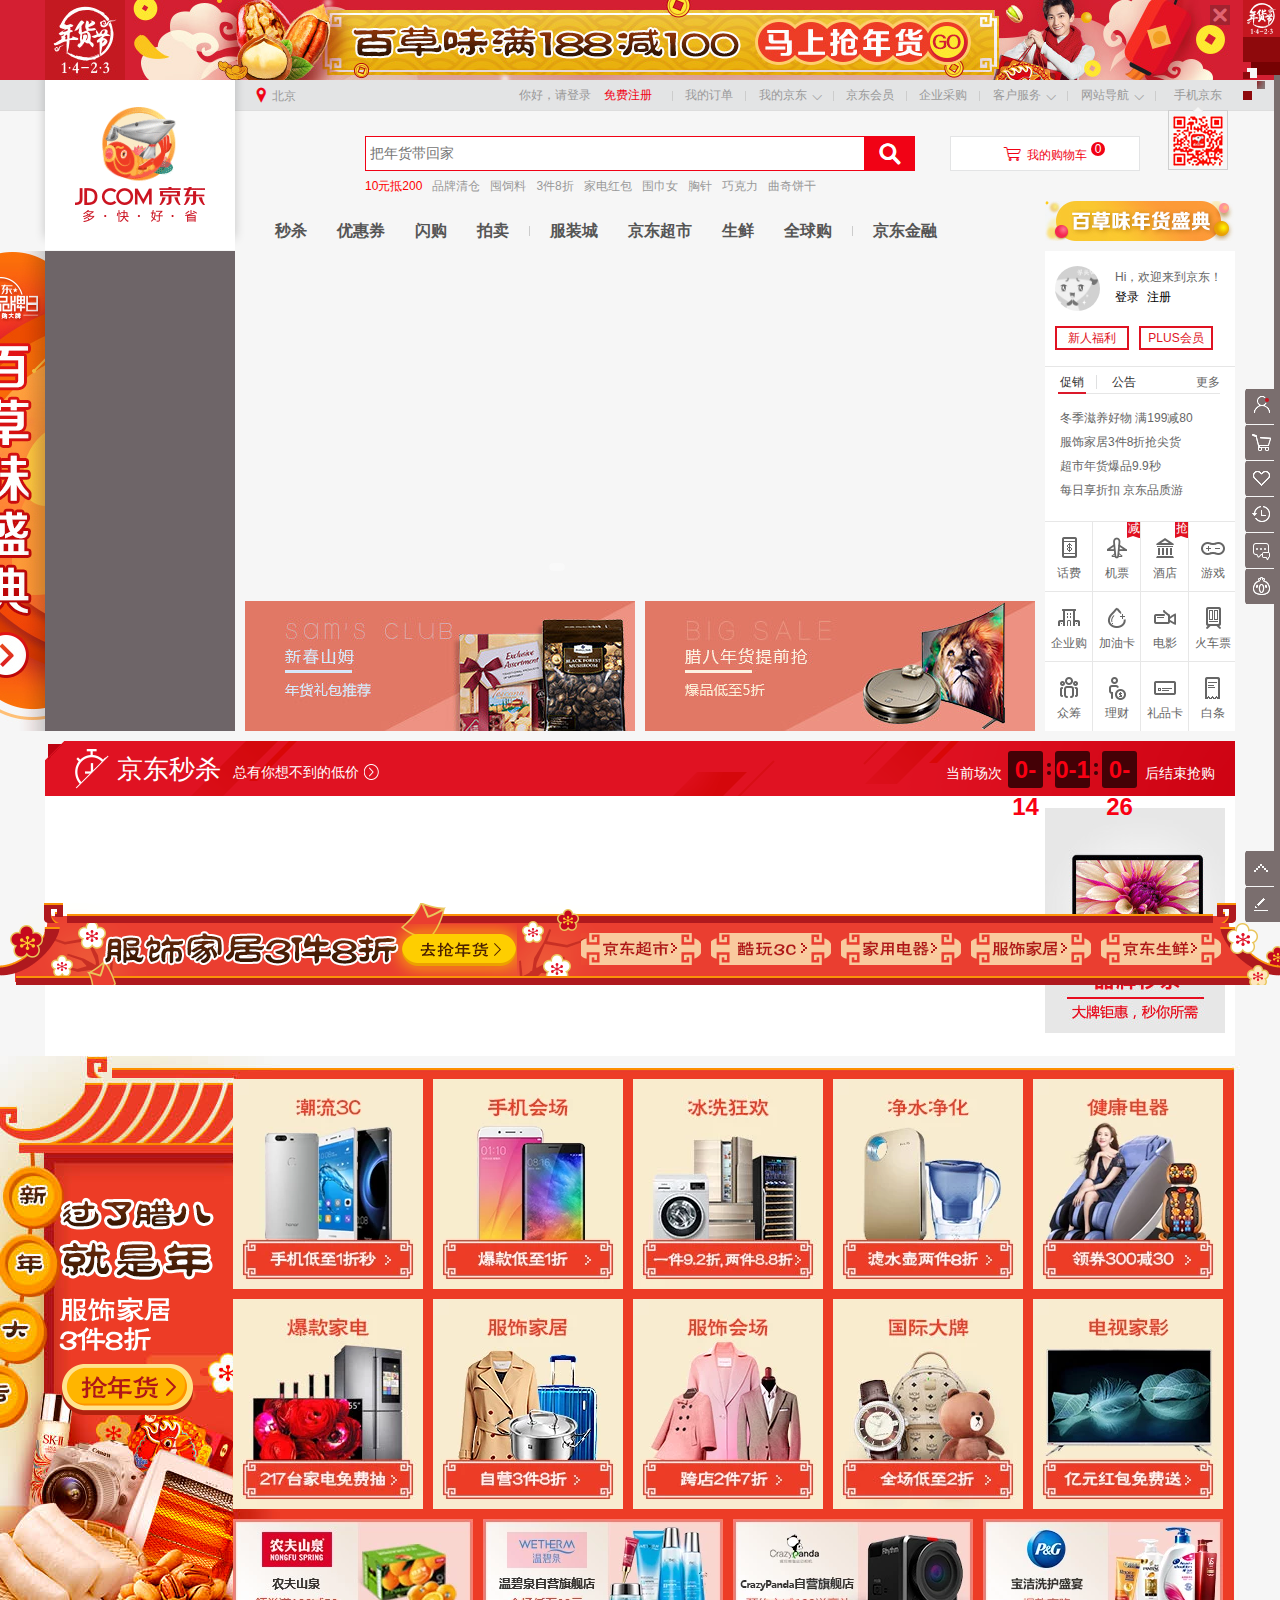
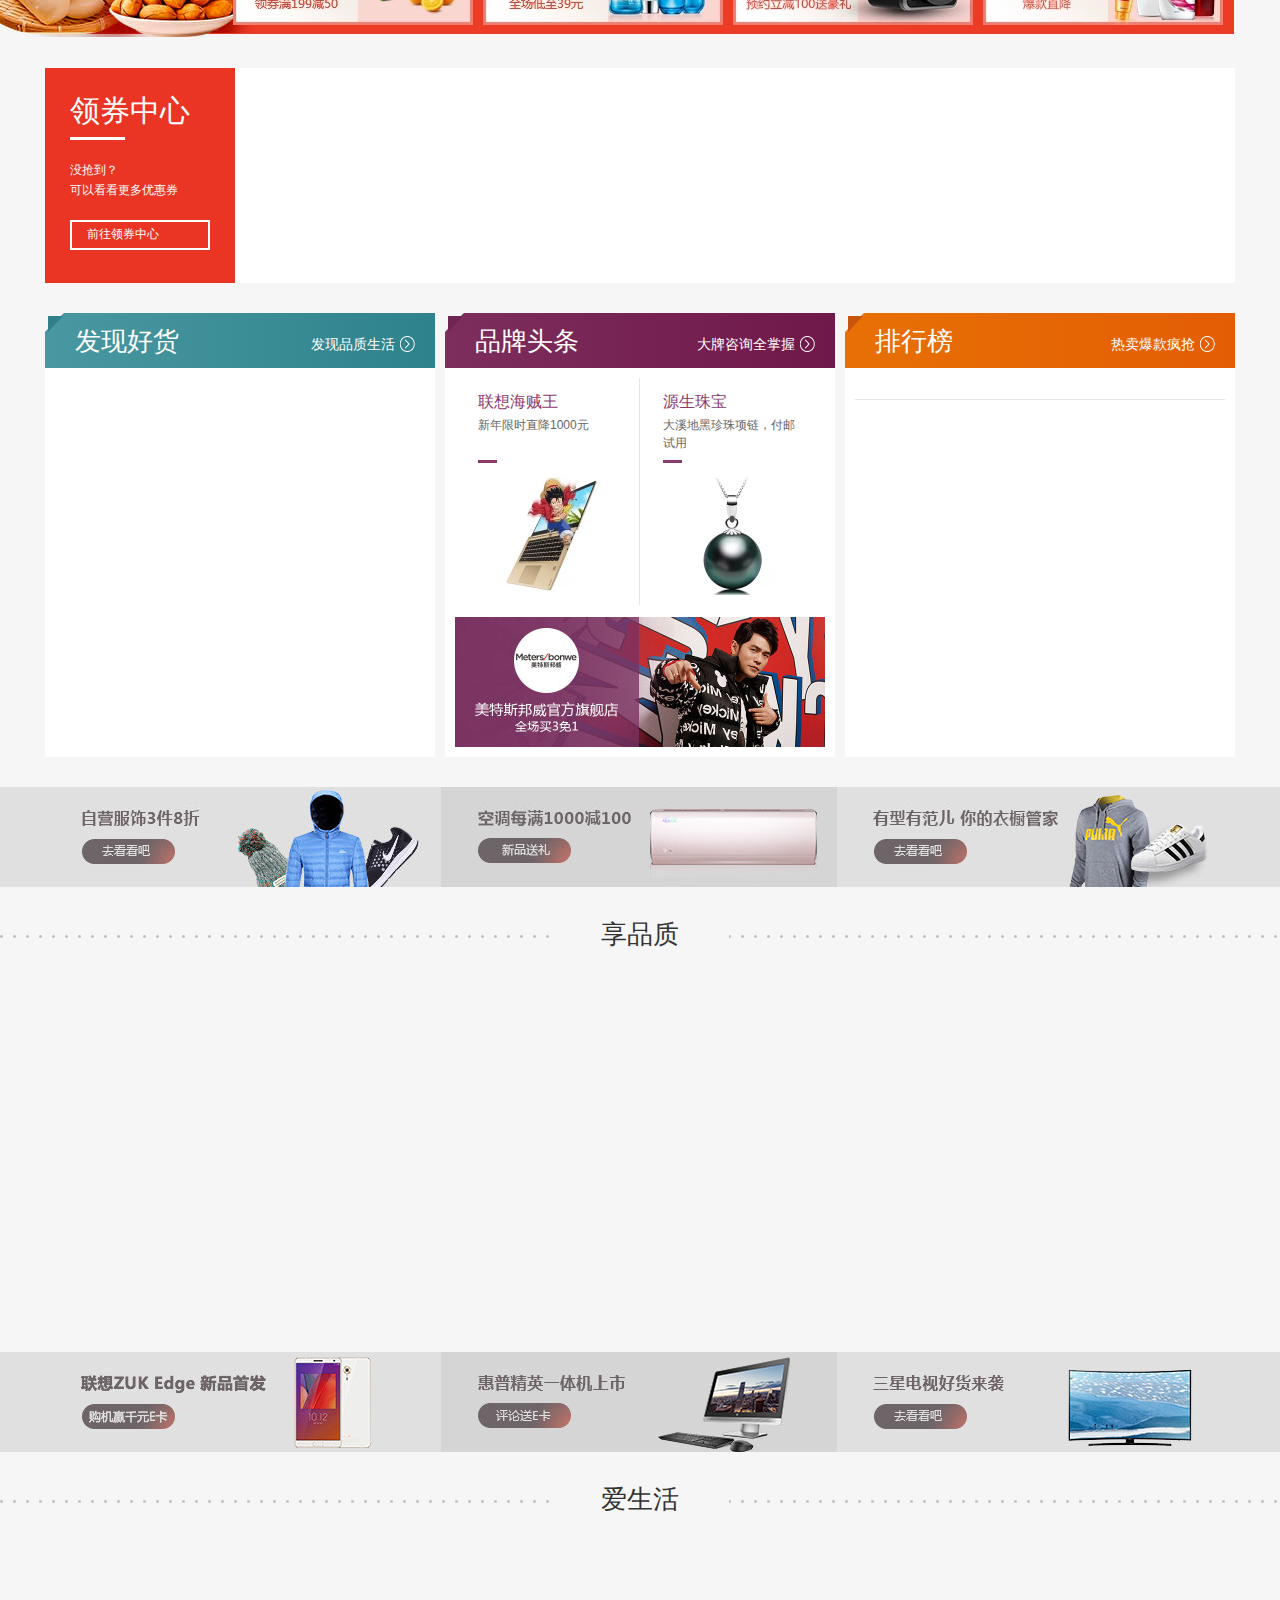
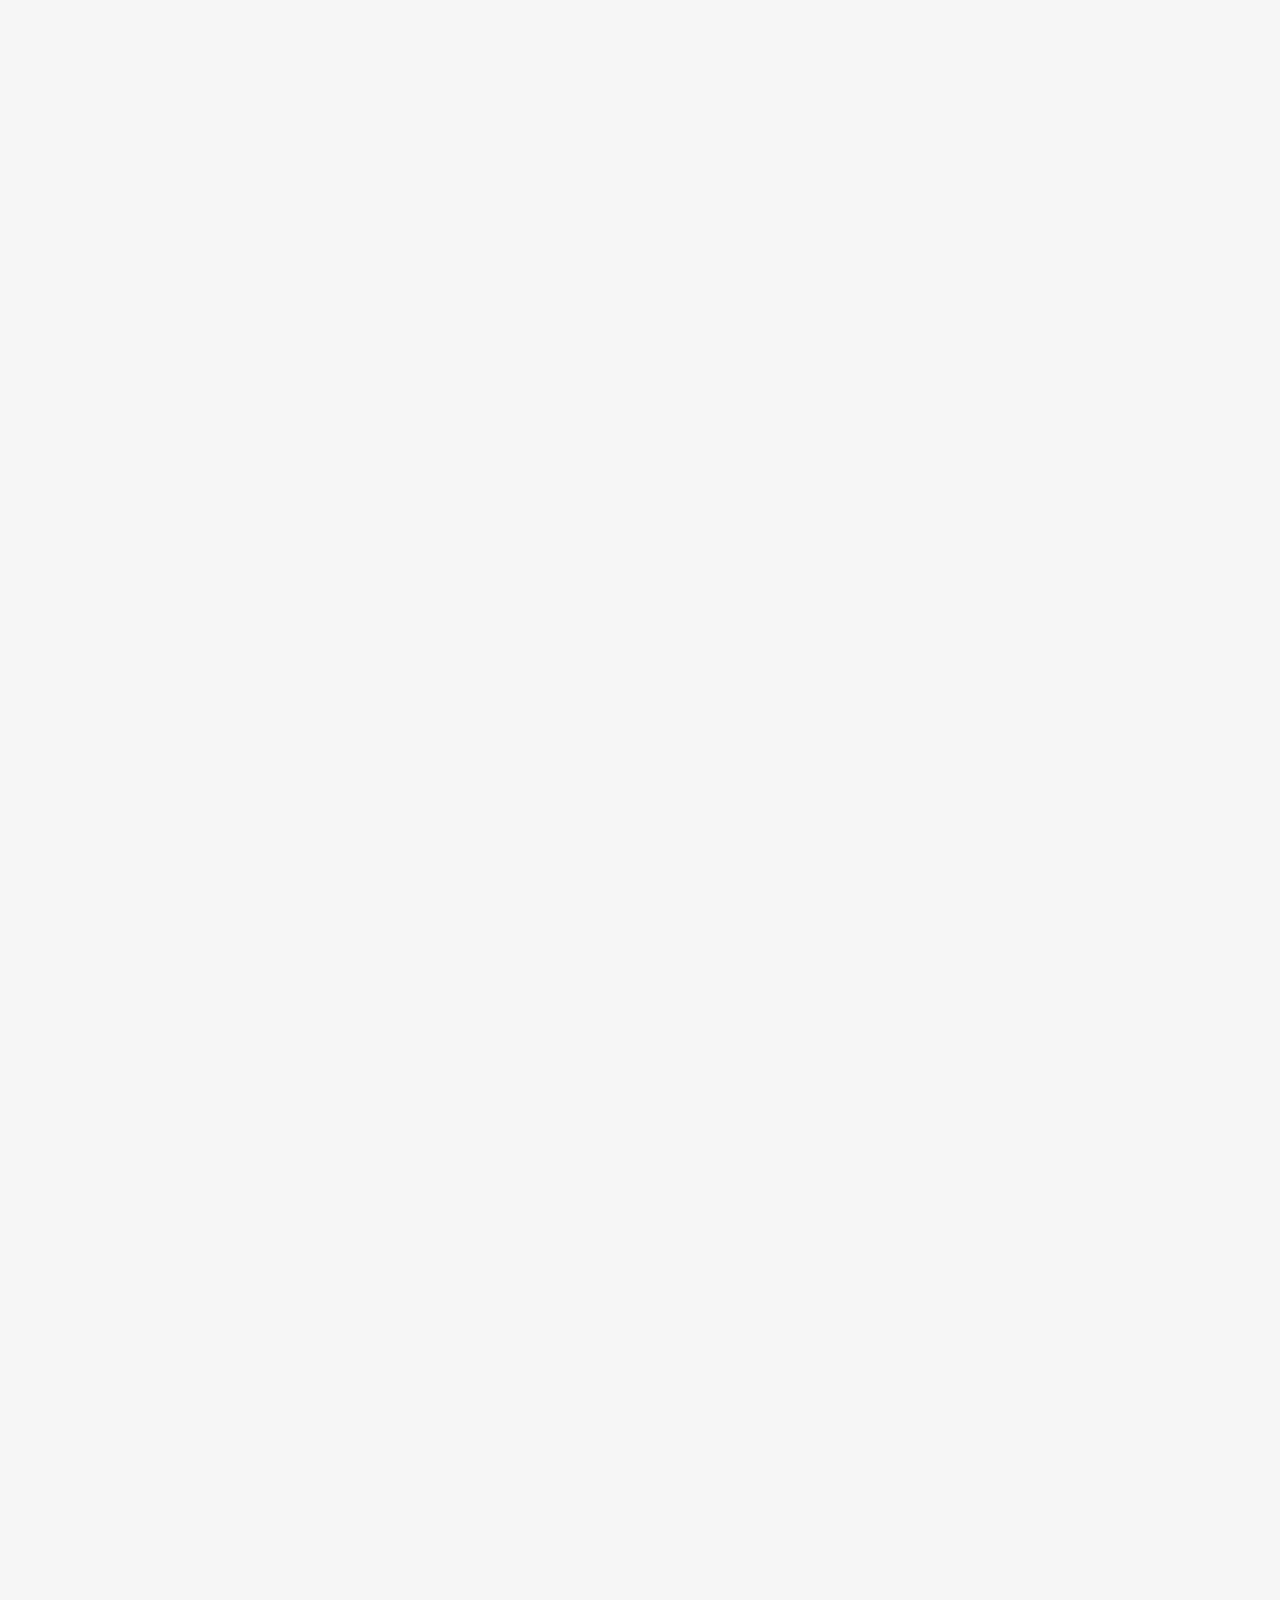
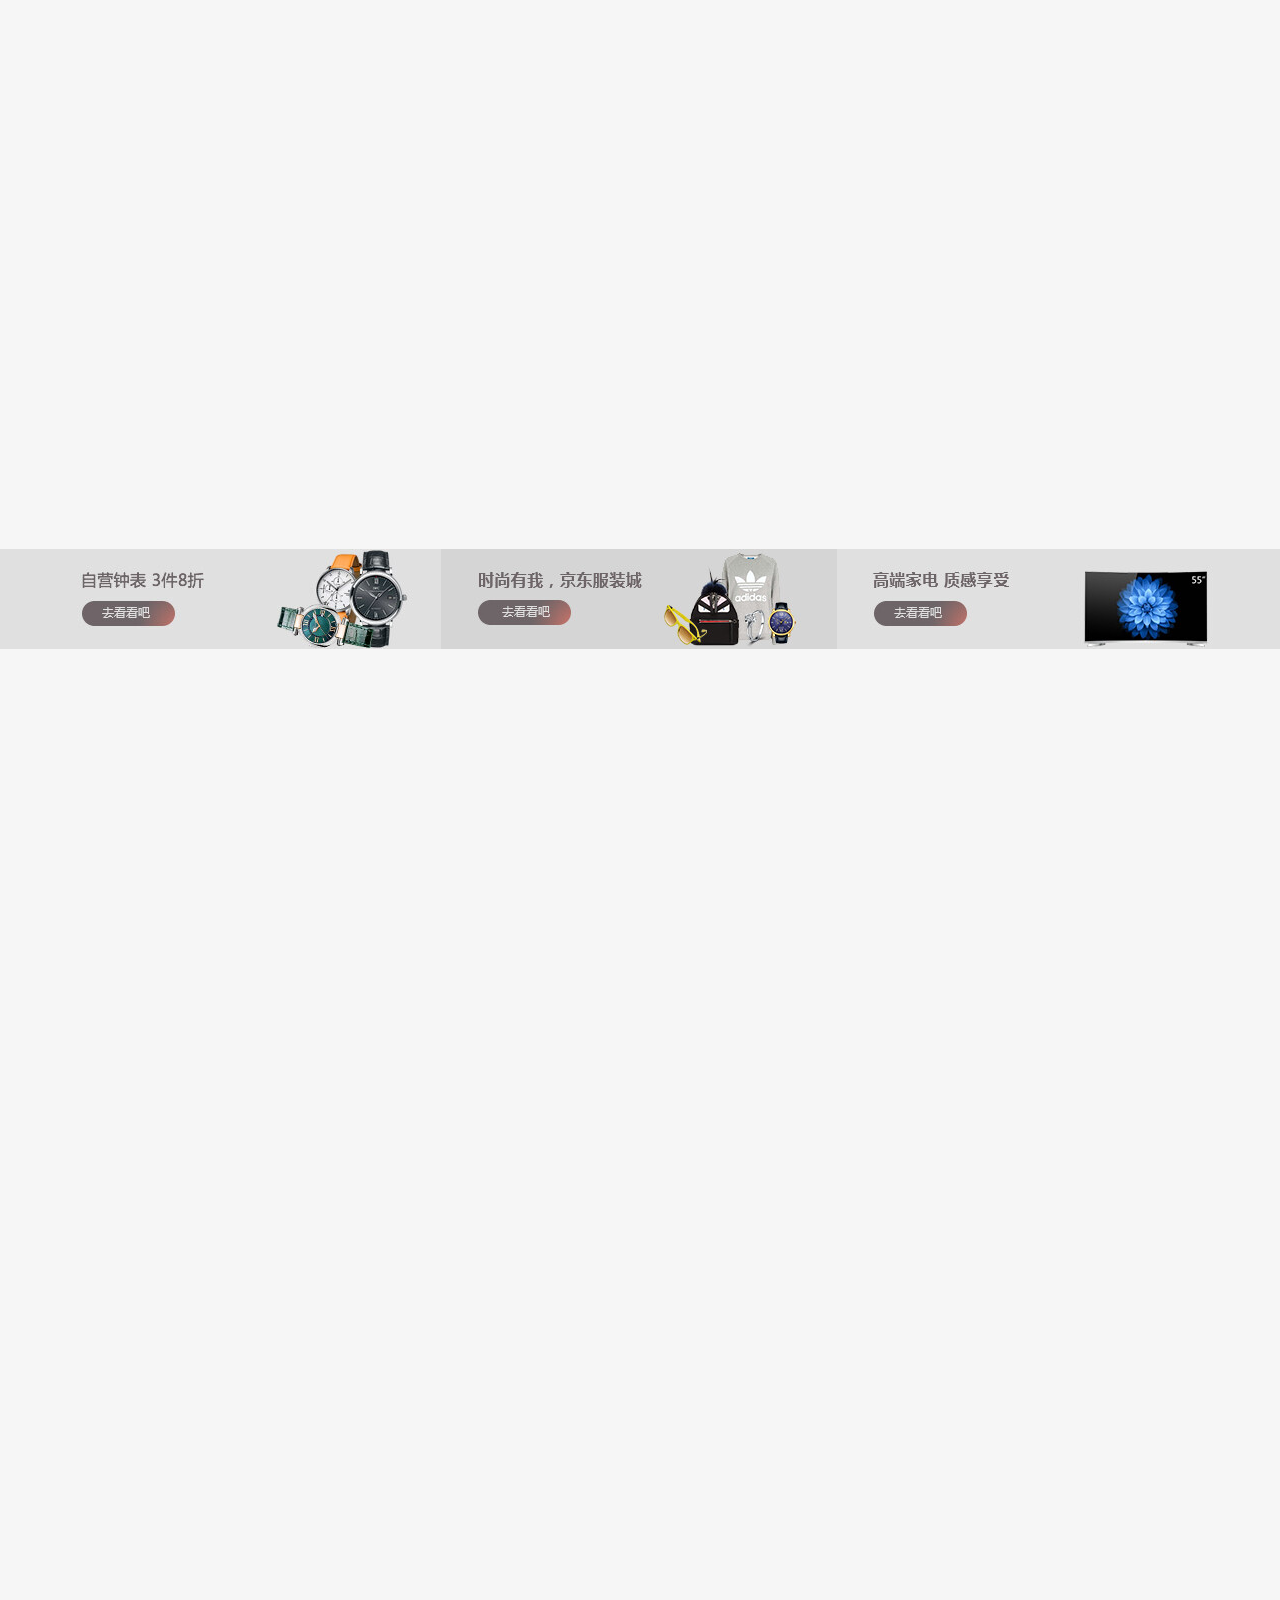
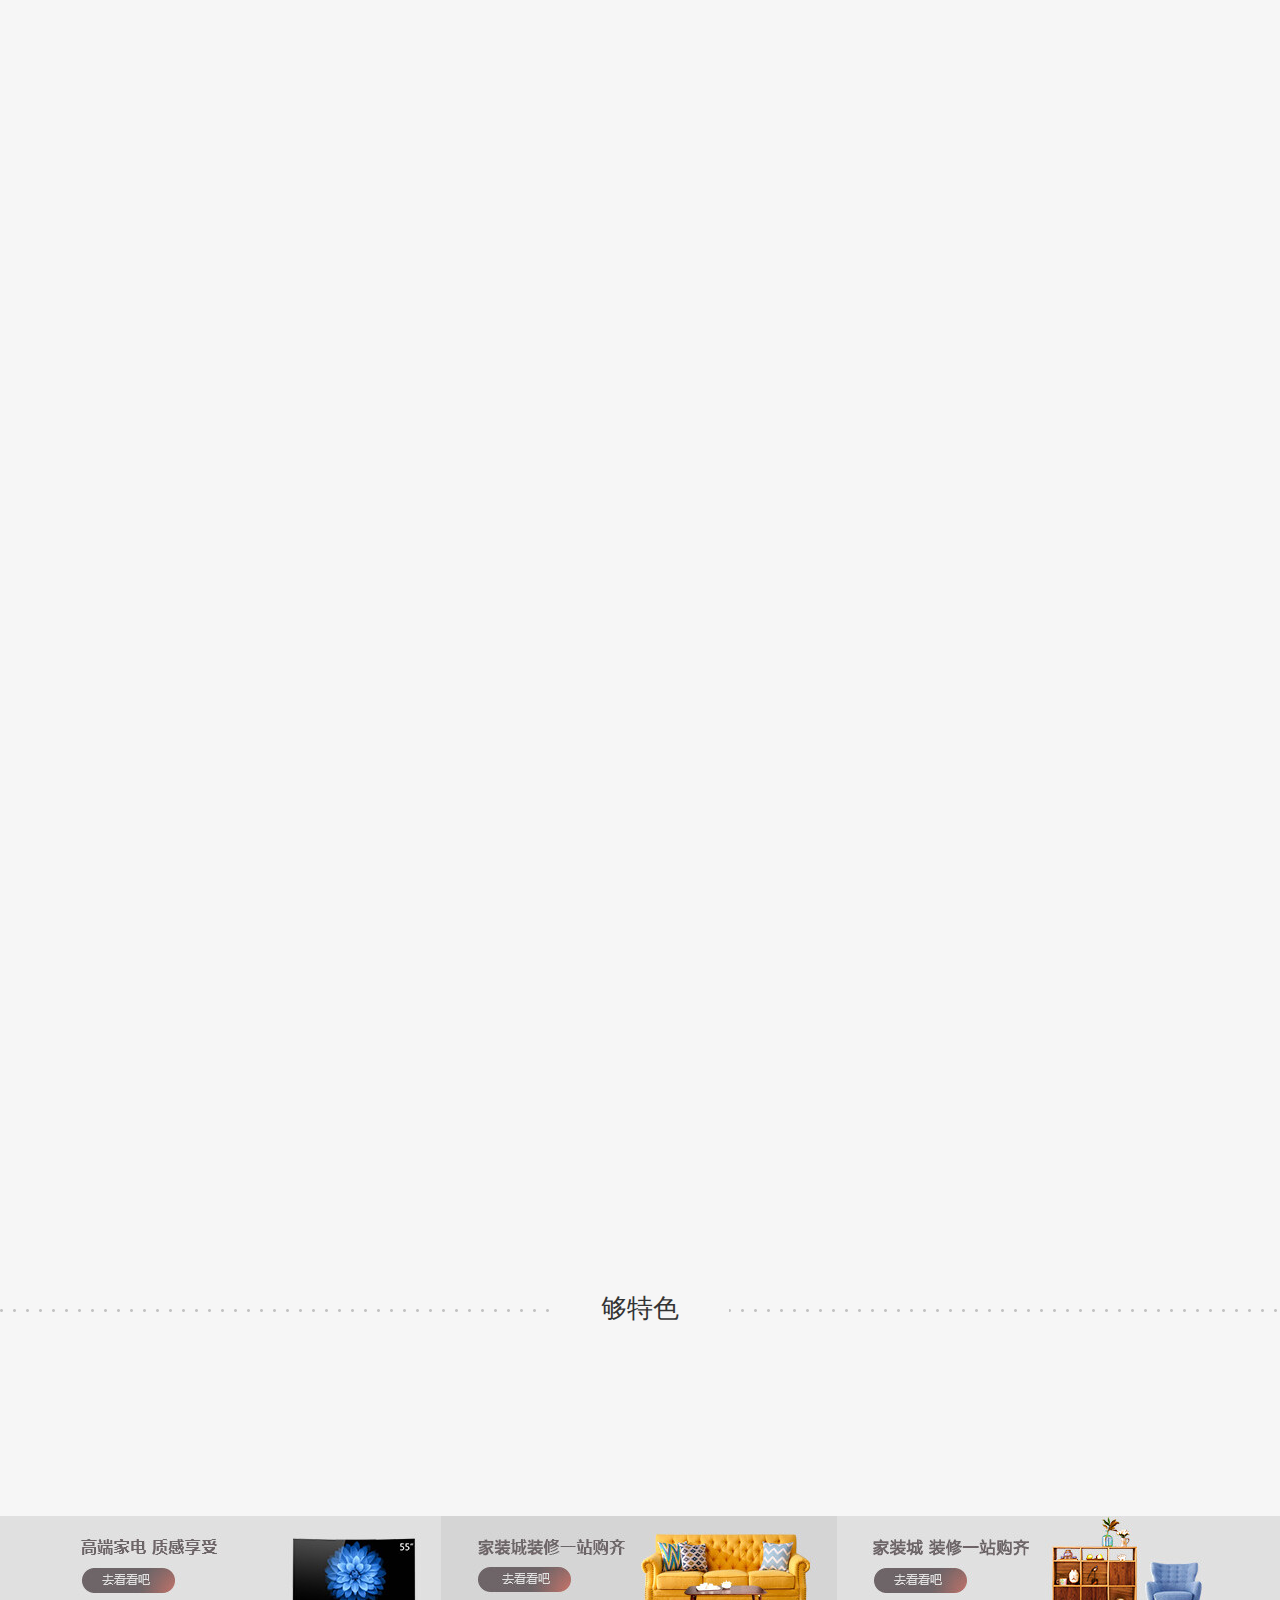
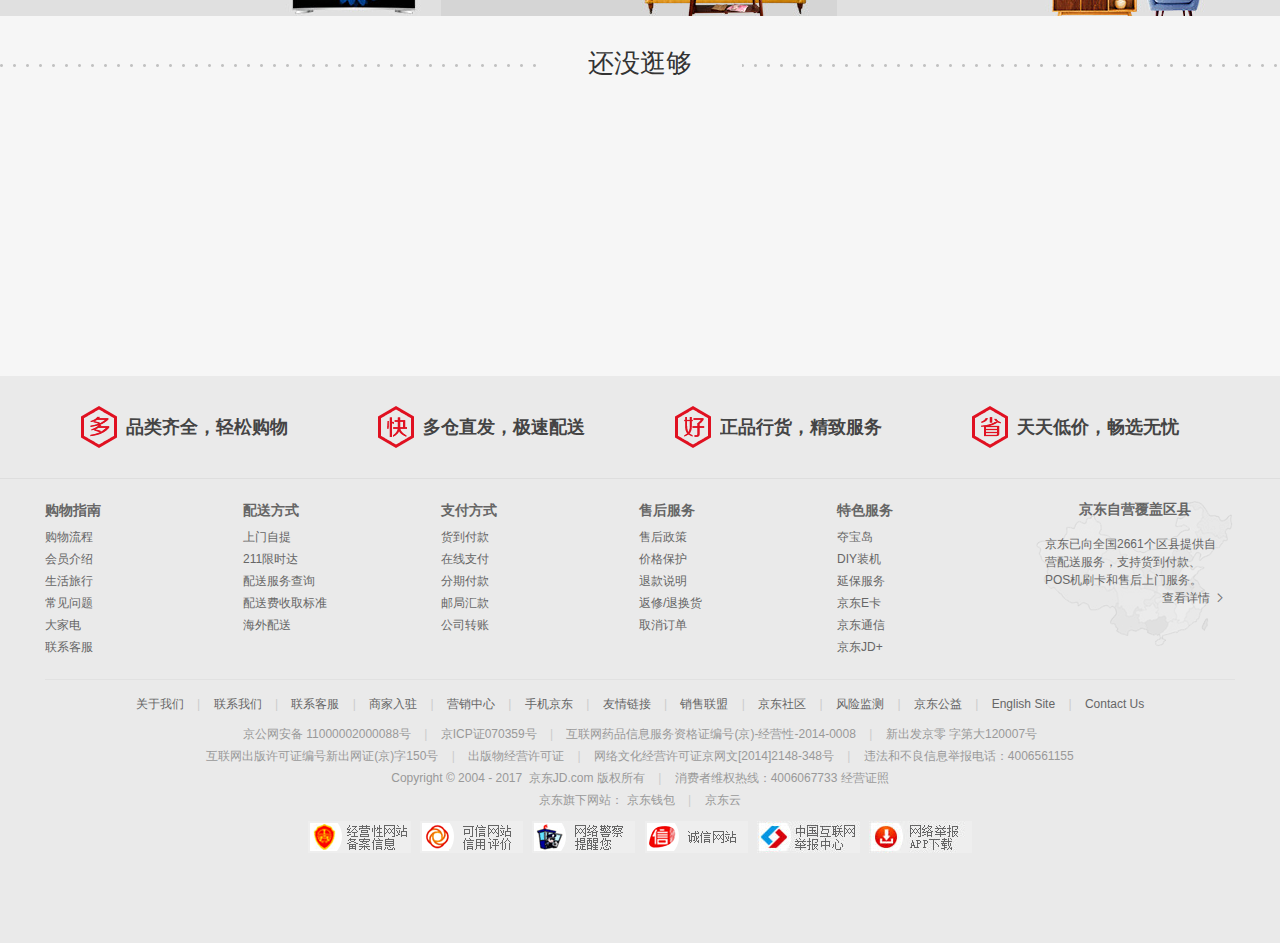
==== JD/index.html @ 3c415b0e "JD" ====
<!DOCTYPE html>
<html lang="en">
<head>
    <meta charset="UTF-8">
    <title>京东(JD.COM)-综合网购首选-正品低价、品质保障、配送及时、轻松购物！</title>
    <link rel="stylesheet" href="css/index.css">
    <script src="library/jquery-1.11.3.js"></script>
    <script src="library/jquery.easing.1.3.js"></script>
    <script src="js/index.js"></script>
</head>
<body>
    <!--头部推广-->
    <div id="advertisement">
        <div class="ad">
            <a href="javascript:void(0)">
                <img src="img/index/advertisement.jpg">
            </a>
            <i class="iconfont ad-close">&#xe6b7;</i>
        </div>
    </div>
    <!--快捷导航-->
    <div id="shortcut">
        <div class="shortcut-main">
            <div class="sm-left">
                <div class="sm-left-location">
                    <i class="iconfont icon-location">&#xe600;</i>
                    <span class="location-text">北京</span>
                </div>
                <div class="sm-left-dorpdown">
                    <div class="dorpdown-content">

                    </div>
                </div>
            </div>
            <ul class="sm-right">
                <li id="sm-login">
                    <a href="javascript:void (0)">你好，请登录</a>
                    &nbsp;&nbsp;
                    <a href="javascript:void (0)" style="color: #f10215;">免费注册</a>
                </li>
                <li class="spacer"></li>
                <li>
                    <a href="javascript:void (0)">我的订单</a>
                </li>
                <li class="spacer"></li>
                <li class="myjd dorpdown-li">
                    <div class="dorp">
                        <a href="javascript:void (0)">我的京东</a>
                        <i class="iconfont">&#xe60e;</i>
                    </div>
                    <div class="dorpdown-layer">
                        <ul>
                            <li><a href="javascript:void (0)">待处理订单</a></li>
                            <li><a href="javascript:void (0)">消息</a></li>
                            <li><a href="javascript:void (0)">返修退换货</a></li>
                            <li><a href="javascript:void (0)">我的问答</a></li>
                            <li><a href="javascript:void (0)">降价商品</a></li>
                            <li><a href="javascript:void (0)">我的关注</a></li>
                        </ul>
                        <ul style="border-top: 1px solid #f1f1f1;">
                            <li><a href="javascript:void (0)">我的京豆</a></li>
                            <li><a href="javascript:void (0)">我的优惠券</a></li>
                            <li><a href="javascript:void (0)">我的白条</a></li>
                            <li><a href="javascript:void (0)">我的理财</a></li>
                        </ul>
                    </div>
                </li>
                <li class="spacer"></li>
                <li>
                    <a href="javascript:void (0)">京东会员</a>
                </li>
                <li class="spacer"></li>
                <li>
                    <a href="javascript:void (0)">企业采购</a>
                </li>
                <li class="spacer"></li>
                <li class="customer dorpdown-li">
                    <div class="dorp">
                        <a href="javascript:void (0)">客户服务</a>
                        <i class="iconfont">&#xe60e;</i>
                    </div>
                    <div class="dorpdown-layer">
                        <p>客户</p>
                        <ul>
                            <li><a href="javascript:void (0)">帮助中心</a></li>
                            <li><a href="javascript:void (0)">售后服务</a></li>
                            <li><a href="javascript:void (0)">在线客服</a></li>
                            <li><a href="javascript:void (0)">意见建议</a></li>
                            <li><a href="javascript:void (0)">电话客服</a></li>
                            <li><a href="javascript:void (0)">客服邮箱</a></li>
                            <li><a href="javascript:void (0)">金融资讯</a></li>
                        </ul>
                        <p>商户</p>
                        <ul style="border-top: 1px solid #f1f1f1;">
                            <li><a href="javascript:void (0)">京东商学院</a></li>
                            <li><a href="javascript:void (0)">商家入驻</a></li>
                        </ul>
                    </div>
                </li>
                <li class="spacer"></li>
                <li class="sitemap dorpdown-li">
                    <div class="dorp">
                        <a href="javascript:void (0)">网站导航</a>
                        <i class="iconfont">&#xe60e;</i>
                    </div>
                    <div class="dorpdown-layer">
                        <ul class="fore">
                            <h3>特色主题</h3>
                            <li><a href="javascript:void (0)">品牌头条</a></li>
                            <li><a href="javascript:void (0)">发现好货</a></li>
                            <li><a href="javascript:void (0)">京东预售</a></li>
                            <li><a href="javascript:void (0)">尖er货</a></li>
                            <li><a href="javascript:void (0)">京东试用</a></li>
                            <li><a href="javascript:void (0)">今日团购</a></li>
                            <li><a href="javascript:void (0)">优惠券</a></li>
                            <li><a href="javascript:void (0)">闪购</a></li>
                            <li><a href="javascript:void (0)">京东会员</a></li>
                            <li><a href="javascript:void (0)">秒杀</a></li>
                            <li><a href="javascript:void (0)">定期送</a></li>
                            <li><a href="javascript:void (0)">装机大师</a></li>
                            <li><a href="javascript:void (0)">新奇特</a></li>
                            <li><a href="javascript:void (0)">企业金融服务</a></li>
                            <li><a href="javascript:void (0)">礼品购</a></li>
                            <li><a href="javascript:void (0)">智能馆</a></li>
                            <li><a href="javascript:void (0)">0元评测</a></li>
                            <li><a href="javascript:void (0)">In货推荐</a></li>
                            <li><a href="javascript:void (0)">北京老字号</a></li>
                            <li><a href="javascript:void (0)">买什么</a></li>
                        </ul>
                        <ul>
                            <h3>行业频道</h3>
                            <li><a href="javascript:void (0)">服装城</a></li>
                            <li><a href="javascript:void (0)">家用电器</a></li>
                            <li><a href="javascript:void (0)">电脑办公</a></li>
                            <li><a href="javascript:void (0)">手机</a></li>
                            <li><a href="javascript:void (0)">美妆馆</a></li>
                            <li><a href="javascript:void (0)">食品</a></li>
                            <li><a href="javascript:void (0)">数码</a></li>
                            <li><a href="javascript:void (0)">母婴</a></li>
                            <li><a href="javascript:void (0)">家装城</a></li>
                            <li><a href="javascript:void (0)">运动户外</a></li>
                            <li><a href="javascript:void (0)">整车</a></li>
                            <li><a href="javascript:void (0)">图书</a></li>
                            <li><a href="javascript:void (0)">农资频道</a></li>
                            <li><a href="javascript:void (0)">京东智能</a></li>
                            <li><a href="javascript:void (0)">玩3C</a></li>
                        </ul>
                        <ul>
                            <h3>生活服务</h3>
                            <li><a href="javascript:void (0)">京东众筹</a></li>
                            <li><a href="javascript:void (0)">白条</a></li>
                            <li><a href="javascript:void (0)">京东金融APP</a></li>
                            <li><a href="javascript:void (0)">京东小金库</a></li>
                            <li><a href="javascript:void (0)">理财</a></li>
                            <li><a href="javascript:void (0)">话费</a></li>
                            <li><a href="javascript:void (0)">旅行</a></li>
                            <li><a href="javascript:void (0)">彩票</a></li>
                            <li><a href="javascript:void (0)">游戏</a></li>
                            <li><a href="javascript:void (0)">机票酒店</a></li>
                            <li><a href="javascript:void (0)">电影票</a></li>
                            <li><a href="javascript:void (0)">水电煤</a></li>
                            <li><a href="javascript:void (0)">京东到家</a></li>
                            <li><a href="javascript:void (0)">京东微联</a></li>
                            <li><a href="javascript:void (0)">京东众测C</a></li>
                        </ul>
                        <ul>
                            <h3>更多精选</h3>
                            <li><a href="javascript:void (0)">京东社区</a></li>
                            <li><a href="javascript:void (0)">京东通信</a></li>
                            <li><a href="javascript:void (0)">在线读书</a></li>
                            <li><a href="javascript:void (0)">京东E卡</a></li>
                            <li><a href="javascript:void (0)">智能社区</a></li>
                            <li><a href="javascript:void (0)">游戏社区</a></li>
                            <li><a href="javascript:void (0)">京友邦</a></li>
                            <li><a href="javascript:void (0)">卖家入驻</a></li>
                            <li><a href="javascript:void (0)">企业采购</a></li>
                            <li><a href="javascript:void (0)">服务市场</a></li>
                            <li><a href="javascript:void (0)">乡村招募</a></li>
                            <li><a href="javascript:void (0)">校园加盟</a></li>
                            <li><a href="javascript:void (0)">办公生活馆</a></li>
                            <li><a href="javascript:void (0)">知识产权维权</a></li>
                            <li><a href="javascript:void (0)">English Site</a></li>
                        </ul>
                    </div>
                </li>
                <li class="spacer"></li>
                <li class="mobile">
                    <div class="mobile-txt">手机京东</div>
                    <div class="mobile-static">
                        <div class="mobile-static-qrcode"></div>
                    </div>
                    <div class="mobile-pop">
                        <div class="mobile-pop-item">
                            <div class="mobile-pop-qrcode">
                                <img src="img/index/mobile-pop-qrcode.png">
                            </div>
                            <div class="mobile-pop-info">
                                <h5 class="mobile-pop-tit">手机京东</h5>
                                <p class="mobile-pop-value">
                                    新人专享188元大
                                    <br>
                                    礼包
                                </p>
                                <p class="mobile-pop-device">
                                    <a class="mobile-pop-device-ios mobile-pop-device-lk" href="javascript:void (0)"></a>
                                    <a class="mobile-pop-device-and mobile-pop-device-lk" href="javascript:void (0)"></a>
                                    <a class="mobile-pop-device-pad mobile-pop-device-lk" href="javascript:void (0)"></a>
                                </p>
                            </div>
                        </div>
                        <div class="mobile-pop-item">
                            <div class="mobile-pop-qrcode">
                                <img src="img/index/mobile-pop-qrcode2.png">
                            </div>
                            <div class="mobile-pop-info">
                                <h5 class="mobile-pop-tit">手机京东</h5>
                                <p class="mobile-pop-value">
                                    微信扫一扫关注
                                    <br>
                                    新粉最高180元
                                    <br>
                                    惊喜礼包
                                </p>
                            </div>
                        </div>
                        <div class="mobile-pop-item">
                            <div class="mobile-pop-qrcode">
                                <img src="img/index/mobile-pop-qrcode3.png">
                            </div>
                            <div class="mobile-pop-info">
                                <h5 class="mobile-pop-tit">手机京东</h5>
                                <p class="mobile-pop-value">
                                    扫一扫 让赚钱再
                                    <br>
                                    轻松一点
                                </p>
                                <p class="mobile-pop-device">
                                    <a class="mobile-pop-device-ios mobile-pop-device-lk" href="javascript:void (0)"></a>
                                    <a class="mobile-pop-device-and mobile-pop-device-lk" href="javascript:void (0)"></a>
                                </p>
                            </div>
                        </div>
                    </div>
                </li>
            </ul>
        </div>
    </div>
    <!--头部导航-->
    <div id="header">
        <div class="header-content">
            <div id="logo">
                <h1 class="logo-tit">
                    <a class="logo-tit-lk" href="index.html"></a>
                </h1>
            </div>
            <div id="search">
                <div class="search-m">
                    <div class="search-logo">
                        <a href="javascript:void (0)" class="search-logo-lk"></a>
                    </div>
                    <div class="form">
                        <input type="text" class="text" id="search-box" placeholder="把年货带回家" style=" color: #999;">
                        <button class="button">
                            <i class="iconfont">&#xe602;</i>
                        </button>
                    </div>
                </div>
            </div>
            <div id="settleup">
                <div class="cw-icon">
                    <i class="iconfont">&#xe603;</i>
                    <i class="ci-count" id="shopping-count">0</i>
                    <a href="javascript:void (0)">我的购物车</a>
                </div>
                <div class="dorpdown-layer">
                    <div class="prompt">
                        <div class="nogoods">
                            <b></b>
                            购物车中没有商品，赶紧选购吧！
                        </div>
                    </div>
                </div>
            </div>
            <div id="hotwords">
                <a href="javascript:void (0)" style="color: red;">10元抵200</a>
                <a href="javascript:void (0)">品牌清仓</a>
                <a href="javascript:void (0)">囤饲料</a>
                <a href="javascript:void (0)">3件8折</a>
                <a href="javascript:void (0)">家电红包</a>
                <a href="javascript:void (0)">围巾女</a>
                <a href="javascript:void (0)">胸针</a>
                <a href="javascript:void (0)">巧克力</a>
                <a href="javascript:void (0)">曲奇饼干</a>
            </div>
            <div id="navitems">
                <ul>
                    <li><a href="javascript:void (0)">秒杀</a></li>
                    <li><a href="javascript:void (0)">优惠券</a></li>
                    <li><a href="javascript:void (0)">闪购</a></li>
                    <li><a href="javascript:void (0)">拍卖</a></li>
                </ul>
                <div class="spacer"></div>
                <ul>
                    <li><a href="javascript:void (0)">服装城</a></li>
                    <li><a href="javascript:void (0)">京东超市</a></li>
                    <li><a href="javascript:void (0)">生鲜</a></li>
                    <li><a href="javascript:void (0)">全球购</a></li>
                </ul>
                <div class="spacer"></div>
                <ul>
                    <li><a href="javascript:void (0)">京东金融</a></li>
                </ul>
            </div>
            <div id="treasure">
                <a href="javascript:void (0)"></a>
            </div>
        </div>
    </div>
    <!--侧边栏/轮播图-->
    <div id="banner">
        <div class="banner-content">
            <!--侧边栏-->
            <div class="bc-left">
                <div class="sidebar">
                    <ul class="sidebar-list">

                    </ul>
                    <div class="sidebar-content" style="display: none">

                    </div>
                </div>
            </div>
            <!--轮播图-->
            <div class="bc-middle">
                <div class="slider">
                    <ul class="slider-list"></ul>
                    <div class="slider-indicator" style="margin-left:-91px;display: block"></div>
                    <a href="javascript:void (0)" class="slider-control-item slider-control-prev">
                        <i class="iconfont">&#xe640;</i>
                    </a>
                    <a href="javascript:void (0)" class="slider-control-item slider-control-next">
                        <i class="iconfont">&#xe63f;</i>
                    </a>
                </div>
                <div class="slider-extend">
                    <div class="slider-bottom">
                        <a class="slider-bottom-lk" href="javascript:void (0)">
                            <img class="slider-bottom-img" src="img/index/lbt/under1.jpg">
                        </a>
                    </div>
                    <div class="slider-bottom">
                        <a class="slider-bottom-lk" href="javascript:void (0)">
                            <img class="slider-bottom-img" src="img/index/lbt/under2.jpg">
                        </a>
                    </div>
                </div>
            </div>
            <!--右侧边栏-->
            <div class="bc-right">
                <div class="user">
                    <div class="userinfo">
                        <div class="userinfo-avatar">
                            <a href="javascript:void (0)">
                                <img class="userinfo-avatar-img" src="img/index/userimg.jpg" alt="">
                            </a>
                        </div>
                        <div class="userinfo-show">
                            <p class="userinfo-tip">Hi，欢迎来到京东！</p>
                            <p>
                                <a href="javascript:void (0);" class="userinfo-login">登录</a>
                                <a href="javascript:void (0);" class="userinfo-reg">注册</a>

                            </p>
                        </div>
                    </div>
                    <div class="userprofit">
                        <a href="javascript:void (0)">新人福利</a>
                        <a href="javascript:void (0)">PLUS会员</a>
                    </div>
                </div>
                <div class="news">
                    <div class="news-tab">
                        <a class="news-tab-head news-first" href="javascript:void (0)">促销</a>
                        <a class="news-tab-head news-last" href="javascript:void (0)">公告</a>
                        <div class="news-tab-active"></div>
                        <a class="news-more" href="javascript:void (0)">更多</a>
                    </div>
                    <div class="news-tab-content">
                        <div class="news-tab-content-item" style="display: block">
                            <ul class="news-list">
                                <li class="news-item">
                                    <a href="javascript:void (0)">冬季滋养好物 满199减80</a>
                                </li>
                                <li class="news-item">
                                    <a href="javascript:void (0)">服饰家居3件8折抢尖货</a>
                                </li>
                                <li class="news-item">
                                    <a href="javascript:void (0)">超市年货爆品9.9秒</a>
                                </li>
                                <li class="news-item">
                                    <a href="javascript:void (0)">每日享折扣 京东品质游</a>
                                </li>
                            </ul>
                        </div>
                        <div class="news-tab-content-item" style="display:none">
                            <ul class="news-list">
                                <li class="news-item">
                                    <a href="javascript:void (0)">京东生鲜丰富华北“菜篮子”</a>
                                </li>
                                <li class="news-item">
                                    <a href="javascript:void (0)">南半球三国车厘子原产地直达</a>
                                </li>
                                <li class="news-item">
                                    <a href="javascript:void (0)">京东售后退还无忧服务上线</a>
                                </li>
                                <li class="news-item">
                                    <a href="javascript:void (0)">京东帮服务店突破1700家</a>
                                </li>
                            </ul>
                        </div>
                    </div>
                </div>
                <div class="service">
                    <div class="service-entry">
                        <ul class="service-list">
                            <li class="service-item service-frame">
                                <a href="javascript:void (0)" class="service-lk">
                                    <i class="service-ico service-ico-huafei"></i>
                                    <span class="service-txt">话费</span>
                                </a>
                            </li>
                            <li class="service-item service-frame">
                                <a href="javascript:void (0)" class="service-lk">
                                    <span class="service-corner">
                                        <i class="service-corner-txt">减</i>
                                        <i class="service-corner-ico"></i>
                                    </span>
                                    <i class="service-ico service-ico-jipiao"></i>
                                    <span class="service-txt">机票</span>
                                </a>
                            </li>
                            <li class="service-item service-frame">
                                <a href="javascript:void (0)" class="service-lk">
                                    <span class="service-corner">
                                        <i class="service-corner-txt">抢</i>
                                        <i class="service-corner-ico"></i>
                                    </span>
                                    <i class="service-ico service-ico-jiudian"></i>
                                    <span class="service-txt">酒店</span>
                                </a>
                            </li>
                            <li class="service-item service-frame">
                                <a href="javascript:void (0)" class="service-lk">
                                    <i class="service-ico service-ico-youxi"></i>
                                    <span class="service-txt">游戏</span>
                                </a>
                            </li>
                            <li class="service-item">
                                <a href="javascript:void (0)" class="service-lk">
                                    <i class="service-ico service-ico-qyg"></i>
                                    <span class="service-txt">企业购</span>
                                </a>
                            </li>
                            <li class="service-item">
                                <a href="javascript:void (0)" class="service-lk">
                                    <i class="service-ico service-ico-jiayou"></i>
                                    <span class="service-txt">加油卡</span>
                                </a>
                            </li>
                            <li class="service-item">
                                <a href="javascript:void (0)" class="service-lk">
                                    <i class="service-ico service-ico-dianying"></i>
                                    <span class="service-txt">电影</span>
                                </a>
                            </li>
                            <li class="service-item">
                                <a href="javascript:void (0)" class="service-lk">
                                    <i class="service-ico service-ico-huoche"></i>
                                    <span class="service-txt">火车票</span>
                                </a>
                            </li>
                            <li class="service-item">
                                <a href="javascript:void (0)" class="service-lk">
                                    <i class="service-ico service-ico-zhongchou"></i>
                                    <span class="service-txt">众筹</span>
                                </a>
                            </li>
                            <li class="service-item">
                                <a href="javascript:void (0)" class="service-lk">
                                    <i class="service-ico service-ico-licai"></i>
                                    <span class="service-txt">理财</span>
                                </a>
                            </li>
                            <li class="service-item">
                                <a href="javascript:void (0)" class="service-lk">
                                    <i class="service-ico service-ico-lipin"></i>
                                    <span class="service-txt">礼品卡</span>
                                </a>
                            </li>
                            <li class="service-item">
                                <a href="javascript:void (0)" class="service-lk">
                                    <i class="service-ico service-ico-baitiao"></i>
                                    <span class="service-txt">白条</span>
                                </a>
                            </li>
                        </ul>
                    </div>
                    <div class="service-pop">
                        <!--话费-->
                        <div class="service-pop-item" style="display: none;">
                            <div class="service-pop-item-recharge">
                                <ul class="recharge-tab">
                                    <li class="tab-item tab-item-selected"><a href="javascript:void (0)">话费充值</a></li>
                                    <li class="tab-item"><a href="javascript:void (0)">流量充值</a></li>
                                    <li class="tab-item"><a href="javascript:void (0)">套餐变更</a></li>
                                </ul>
                                <div class="recharge-content">
                                    <div class="recharge-content-wrap" style="display: block;">
                                        <div class="recharge-content-main">
                                            <dl class="form-top">
                                                <dt><span>号码</span></dt>
                                                <dd class="pr">
                                                    <input style="color: rgb(153,153,153);" type="text" class="input-phone" maxlength="11" placeholder="请输入手机号">
                                                </dd>
                                                <dd class="msg-wrap"></dd>
                                            </dl>
                                            <dl class="form-bottom">
                                               <dt>
                                                   <span>面值</span>
                                               </dt>
                                                <dd>
                                                    <select class="select-price-money">
                                                        <option value="10">10元</option>
                                                        <option value="20">20元</option>
                                                        <option value="30">30元</option>
                                                        <option value="50">50元</option>
                                                        <option value="100">100元</option>
                                                        <option value="200">200元</option>
                                                        <option value="300">300元</option>
                                                        <option value="500">500元</option>
                                                    </select>
                                                </dd>
                                                <dd><span class="msg-price">￥9.8-￥10.0</span></dd>
                                            </dl>
                                            <div class="btn-wrap">
                                                <input class="btn-submit" type="button"value="快速充值">
                                            </div>
                                            <p class="link-ad">
                                                <a href="javascript:void (0)">
                                                    <i class="icon-hot"></i>
                                                    抢5元话费券
                                                </a>
                                            </p>
                                        </div>
                                    </div>
                                    <div class="recharge-content-wrap">
                                        <div class="recharge-content-main">
                                            <dl class="form-top">
                                                <dt><span>号码</span></dt>
                                                <dd class="pr">
                                                    <input style="color: rgb(153,153,153);" type="text" class="input-phone" maxlength="11" placeholder="移动/联通/电信">
                                                </dd>
                                                <dd class="msg-wrap"></dd>
                                            </dl>
                                            <dl class="form-bottom">
                                                <dt>
                                                    <span>流量</span>
                                                </dt>
                                                <dd>
                                                    <select class="select-price-traffic">
                                                        <option>全国</option>
                                                        <option>全省</option>
                                                    </select>
                                                </dd>
                                                <dd>
                                                    <select class="select-price-traffic">
                                                        <option value="50">50M</option>
                                                        <option value="100">100M</option>
                                                        <option value="200">200M</option>
                                                        <option value="300">300M</option>
                                                        <option value="500">500M</option>
                                                    </select>
                                                </dd>
                                            </dl>
                                            <p class="msg-price1">￥7.5-￥10</p>
                                            <div class="btn-wrap">
                                                <input class="btn-submit" type="button"value="快速充值">
                                            </div>
                                            <p class="link-ad1">
                                                <a href="javascript:void (0)">
                                                    <i class="icon-hot"></i>
                                                    冲流量送话费
                                                </a>
                                            </p>
                                        </div>
                                    </div>
                                    <div class="recharge-content-wrap">
                                        <div class="recharge-content-main">
                                            <dl class="form-top">
                                                <dt><span>号码</span></dt>
                                                <dd class="pr">
                                                    <input style="color: rgb(153,153,153);" type="text" class="input-phone" maxlength="11" placeholder="支持部分地区移动">
                                                </dd>
                                                <dd class="msg-wrap"></dd>
                                            </dl>
                                            <dl class="form-bottom">
                                                <dt>
                                                    <span>月费</span>
                                                </dt>
                                                <dd>
                                                    <select class="select-price-traffic">
                                                        <option>38元</option>
                                                        <option>50元</option>
                                                        <option>58元</option>
                                                        <option>88元</option>
                                                        <option>138元</option>
                                                        <option>158元</option>
                                                        <option>238元</option>
                                                        <option>268元</option>
                                                        <option>338元</option>
                                                        <option>588元</option>
                                                    </select>
                                                </dd>
                                            </dl>
                                            <div class="btn-wrap">
                                                <input class="btn-submit" type="button"value="办理变更">
                                            </div>
                                            <p class="link-ad2">
                                                <a href="javascript:void (0)">
                                                    <i class="icon-hot"></i>
                                                    10元抢1GB
                                                </a>
                                            </p>
                                        </div>
                                    </div>
                                </div>
                            </div>
                        </div>
                        <!--机票-->
                        <div class="service-pop-item" style="display: none;">
                            <div class="service-pop-item-jp">
                                <ul class="jp-tab">
                                    <li class="jp-tab-item jp-current"><a href="javascript:void (0)">国内机票</a></li>
                                    <li class="jp-tab-item"><a href="javascript:void (0)">国际/港澳台</a></li>
                                    <li class="jp-tab-item" style="margin-right: 0;"><a href="javascript:void (0)">特惠活动</a></li>
                                </ul>
                                <div class="jp-main">
                                    <div class="jp-content">
                                        <ul class="jp-tab-content" style="margin-left: 0;">
                                            <li class="jp-content-item">
                                                <div class="select-type clearfix">
                                                    <label>
                                                        <input type="radio" name="flighttype" checked="checked">
                                                        <span>单程</span>
                                                    </label>
                                                    <label>
                                                        <input type="radio" name="flighttype" >
                                                        <span>往返</span>
                                                    </label>
                                                </div>
                                                <div class="select-city clearfix">
                                                    <div class="city-area">
                                                        <input type="text" class="start-city" placeholder="城市" style="color: rgb(170,170,170);">
                                                        <span class="area-title">出发</span>
                                                    </div>
                                                    <span class="change-city">&nbsp;</span>
                                                    <div class="city-area">
                                                        <input type="text" class="end-city" placeholder="城市" style="color: rgb(170,170,170);">
                                                        <span class="area-title">到达</span>
                                                    </div>
                                                </div>
                                                <div class="select-date clearfix">
                                                    <div class="date-area">
                                                        <input type="text" class="star-data" placeholder="出发" style="color: rgb(170,170,170);">
                                                        <span class="area-title">日期</span>
                                                    </div>
                                                </div>
                                                <div class="search-jp">
                                                    <a href="javascript:void (0)" class="search-jp-btn">机票查询</a>
                                                    <span class="search-content">
                                                        <a href="javascript:void (0)" class="search-tip">当季热门特惠机票</a>
                                                    </span>

                                                </div>
                                            </li>
                                            <li class="jp-content-item">
                                                <div class="select-type clearfix">
                                                    <label>
                                                        <input type="radio" name="flighttype1" checked="checked">
                                                        <span>单程</span>
                                                    </label>
                                                    <label>
                                                        <input type="radio" name="flighttype1" >
                                                        <span>往返</span>
                                                    </label>
                                                </div>
                                                <div class="select-city clearfix">
                                                    <div class="city-area">
                                                        <input type="text" class="start-city" placeholder="城市" style="color: rgb(170,170,170);">
                                                        <span class="area-title">出发</span>
                                                    </div>
                                                    <span class="change-city">&nbsp;</span>
                                                    <div class="city-area">
                                                        <input type="text" class="end-city" placeholder="城市" style="color: rgb(170,170,170);">
                                                        <span class="area-title">到达</span>
                                                    </div>
                                                </div>
                                                <div class="select-date clearfix">
                                                    <div class="date-area">
                                                        <input type="text" class="star-data" placeholder="出发" style="color: rgb(170,170,170);">
                                                        <span class="area-title">日期</span>
                                                    </div>
                                                </div>
                                                <div class="search-jp">
                                                    <a href="javascript:void (0)" class="search-jp-btn">机票查询</a>
                                                    <span class="search-content">
                                                        <a href="javascript:void (0)" class="search-tip">国际机票任性搜</a>
                                                    </span>

                                                </div>
                                            </li>
                                            <li class="jp-content-item">
                                                <div class="jp-ads clearfix">
                                                    <span class="ad-left-img">
                                                        <a href="javascript:void (0)" style="float: left;">
                                                            <img src="img/index/jp1.jpg" alt="">
                                                        </a>
                                                    </span>
                                                    <span class="ad-left-img">
                                                        <a href="javascript:void (0)" style="float: right;">
                                                            <img src="img/index/jp2.jpg" alt="">
                                                        </a>
                                                    </span>
                                                </div>
                                            </li>
                                        </ul>
                                    </div>
                                </div>
                            </div>
                        </div>
                        <!--酒店-->
                        <div class="service-pop-item" style="display: none;">
                            <div class="squares-hotel">
                                <ul class="squares-tab clearfix">
                                    <li class="hotel-tab current">
                                        <a href="javascript:void (0)">国内/港澳台</a>
                                    </li>
                                    <li class="hotel-tab last">
                                        <a href="javascript:void (0)">促销活动</a>
                                    </li>
                                </ul>
                                <div class="squares-main">
                                    <div class="squares-content">
                                        <ul class="tab-content clearfix" style="margin-left: 0;">
                                            <li class="hotel-content">
                                                <div class="city-area">
                                                    <input type="text" class="start-city" placeholder="请输入目的地" maxlength="10" style="color: rgb(102,102,102);">
                                                    <span class="area-title">目的地</span>
                                                </div>
                                                <div class="select-date">
                                                    <div class="city-area">
                                                        <input type="text" class="start-date" placeholder="入住日期" style="color: rgb(102,102,102);">
                                                        <span class="area-title">入住日期</span>
                                                    </div>
                                                    <div class="city-area">
                                                        <input type="text" class="start-date" placeholder="离店日期" style="color: rgb(102,102,102);">
                                                        <span class="area-title">离店日期</span>
                                                    </div>
                                                </div>
                                                <div class="city-area">
                                                    <input type="text" class="select-area" placeholder="酒店/商圈地标">
                                                </div>
                                                <div class="search-jp">
                                                    <a href="javascript:void (0)" class="search-hotel-btn">酒店查询</a>
                                                    <span class="gn-word-ad">
                                                        <a href="javascript:void (0)" class="search-tip">订酒店上京东</a>
                                                    </span>
                                                </div>
                                            </li>
                                            <li class="hotel-content">
                                                <div class="hotel-ads clearfix">
                                                    <span class="hotel-left-img">
                                                        <a href="javascript:void (0)" style="float: left">
                                                            <img src="img/index/ht1.jpg">
                                                        </a>
                                                    </span>
                                                    <span class="hotel-left-img">
                                                        <a href="javascript:void (0)" style="float: right">
                                                            <img src="img/index/ht2.jpg">
                                                        </a>
                                                    </span>
                                                </div>
                                            </li>
                                        </ul>
                                    </div>
                                </div>
                            </div>
                        </div>
                        <!--游戏-->
                        <div class="service-pop-item" style="display: none;">
                            <div class="squares-game">
                                <ul class="squares-tab clearfix">
                                    <li class="game-tab-item jp-current"><a href="javascript:void (0)">点卡</a></li>
                                    <li class="game-tab-item"><a href="javascript:void (0)">QQ</a></li>
                                    <li class="game-tab-item" style="margin-right: 0;"><a href="javascript:void (0)">页游</a></li>
                                </ul>
                                <div class="jp-main">
                                    <div class="jp-content">
                                        <ul class="game-tab-content" style="margin-left: 0;">
                                            <li class="jp-content-item">
                                                <div class="select-type clearfix">
                                                    <label>
                                                        <input type="radio" name="flighttype" checked="checked">
                                                        <span>单程</span>
                                                    </label>
                                                    <label>
                                                        <input type="radio" name="flighttype" >
                                                        <span>往返</span>
                                                    </label>
                                                </div>
                                                <div class="select-city clearfix">
                                                    <div class="city-area">
                                                        <input type="text" class="start-city" placeholder="城市" style="color: rgb(170,170,170);">
                                                        <span class="area-title">出发</span>
                                                    </div>
                                                    <span class="change-city">&nbsp;</span>
                                                    <div class="city-area">
                                                        <input type="text" class="end-city" placeholder="城市" style="color: rgb(170,170,170);">
                                                        <span class="area-title">到达</span>
                                                    </div>
                                                </div>
                                                <div class="select-date clearfix">
                                                    <div class="date-area">
                                                        <input type="text" class="star-data" placeholder="出发" style="color: rgb(170,170,170);">
                                                        <span class="area-title">日期</span>
                                                    </div>
                                                </div>
                                                <div class="search-jp">
                                                    <a href="javascript:void (0)" class="search-jp-btn">机票查询</a>
                                                    <span class="search-content">
                                                        <a href="javascript:void (0)" class="search-tip">当季热门特惠机票</a>
                                                    </span>

                                                </div>
                                            </li>
                                            <li class="jp-content-item">
                                                <div class="select-type clearfix">
                                                    <label>
                                                        <input type="radio" name="flighttype1" checked="checked">
                                                        <span>单程</span>
                                                    </label>
                                                    <label>
                                                        <input type="radio" name="flighttype1" >
                                                        <span>往返</span>
                                                    </label>
                                                </div>
                                                <div class="select-city clearfix">
                                                    <div class="city-area">
                                                        <input type="text" class="start-city" placeholder="城市" style="color: rgb(170,170,170);">
                                                        <span class="area-title">出发</span>
                                                    </div>
                                                    <span class="change-city">&nbsp;</span>
                                                    <div class="city-area">
                                                        <input type="text" class="end-city" placeholder="城市" style="color: rgb(170,170,170);">
                                                        <span class="area-title">到达</span>
                                                    </div>
                                                </div>
                                                <div class="select-date clearfix">
                                                    <div class="date-area">
                                                        <input type="text" class="star-data" placeholder="出发" style="color: rgb(170,170,170);">
                                                        <span class="area-title">日期</span>
                                                    </div>
                                                </div>
                                                <div class="search-jp">
                                                    <a href="javascript:void (0)" class="search-jp-btn">机票查询</a>
                                                    <span class="search-content">
                                                        <a href="javascript:void (0)" class="search-tip">国际机票任性搜</a>
                                                    </span>

                                                </div>
                                            </li>
                                            <li class="jp-content-item">
                                                <div class="jp-ads clearfix">
                                                    <span class="ad-left-img">
                                                        <a href="javascript:void (0)" style="float: left;">
                                                            <img src="img/index/jp1.jpg" alt="">
                                                        </a>
                                                    </span>
                                                    <span class="ad-left-img">
                                                        <a href="javascript:void (0)" style="float: right;">
                                                            <img src="img/index/jp2.jpg" alt="">
                                                        </a>
                                                    </span>
                                                </div>
                                            </li>
                                        </ul>
                                    </div>
                                </div>
                            </div>
                        </div>
                        <!--关闭-->
                        <a href="javascript:void (0)" class="iconfont service-pop-close">&#xe6cc;</a>
                    </div>
                </div>
            </div>
        </div>
        <div class="bg-banner">
            <a href="javascript:void (0)" class="bg-banner-lk">
                <img src="img/index/bgbanner.png" class="bg-banner-lk-img" alt="">
            </a>
            <div class="bg-banner-act">
                <a href="javascript:void (0)" class="bg-banner-act-lk">
                    <img src="img/index/bg-banner-act.jpg" alt="">
                </a>
                <span class="bg-banner-act-close iconfont">&#xe6cc;</span>
            </div>
        </div>
    </div>
    <!--京东秒杀-->
    <div id="seckill-wrap">
        <div class="seckill">
            <div class="sk-top clearfix">
                <div class="sk-top-lf">
                    <i class="sk-top-lf-dec"></i>
                    <i class="sk-top-lf-icon"></i>
                    <h3 class="sk-top-lf-tit">京东秒杀</h3>
                    <a href="javascript:void (0)" class="sk-top-lf-subtit">
                        总有你想不到的低价
                        <i class="subtit-arrow"></i>
                    </a>
                </div>
                <div class="sk-top-rg">
                    <div class="sk-cd">
                        <span class="sk-cd-tip">当前场次</span>
                        <div class="sk-cd-main">
                            <div class="clearfix">
                                <div class="cd-item cd-hour">
                                    <span></span>
                                </div>
                                <div class="cd-splite">
                                    <i class="cd-splite-dot cd-splite-top"></i>
                                    <i class="cd-splite-dot cd-splite-bottom"></i>
                                </div>
                                <div class="cd-item cd-minute">
                                    <span></span>
                                </div>
                                <div class="cd-splite">
                                    <i class="cd-splite-dot cd-splite-top"></i>
                                    <i class="cd-splite-dot cd-splite-bottom"></i>
                                </div>
                                <div class="cd-item cd-second">
                                    <span></span>
                                </div>
                            </div>
                        </div>
                        <span class="sk-cd-tip">后结束抢购</span>
                    </div>
                </div>
            </div>
            <div class="sk-bottom clearfix">
                <div class="sk-list-wrap">
                   <ul class="sk-list clearfix">
                       <!--<li class="sk-list-item">-->
                           <!--<div class="sk-item-pic">-->
                               <!--<div class="sk-item-tag">-->
                                   <!--<b class="tag-top"></b>-->
                                   <!--<span class="tag-txt">大牌秒</span>-->
                               <!--</div>-->
                               <!--<a href="javascript:void (0)" class="sk-item-pic-lk">-->
                                   <!--<img src="img/index/seckill/01.png" class="sk-item-img" alt="">-->
                                   <!--<p class="sk-item-name">新秀丽（Samsonite）BU1*41001 双肩包背包 联想苹果笔记本电脑包 休闲书包男女款 15.6英寸 蓝色</p>-->
                               <!--</a>-->
                               <!--<span class="sk-item-shadow"></span>-->
                           <!--</div>-->
                           <!--<p class="sk-item-price">-->
                                <!--<span class="sk-item-price-new">-->
                                    <!--<i>￥</i>-->
                                    <!--<span>299.00</span>-->
                                <!--</span>-->
                               <!--<span class="sk-item-price-origin">-->
                                    <!--<i>￥</i>-->
                                    <!--<del>419.00</del>-->
                                <!--</span>-->
                           <!--</p>-->
                       <!--</li>-->
                   </ul>
                </div>
                <a href="javascript:void (0)" class="sk-special">
                    <img src="img/index/seckill/last.jpg" class="sk-special-pic" alt="">
                </a>
            </div>
        </div>
    </div>
    <!--新年大吉-->
    <div id="newyear">
        <div class="newyear-bg"></div>
        <div class="newyear-main">
            <div class="newyear-inner clearfix">
                <div class="newyear-tit">
                    <a href="javascript:void (0)" class="newyear-tit-lk"></a>
                </div>
                <div class="newyear-wrap clearfix">
                    <div class="newyear-act">
                        <ul class="newyear-act-list">
                            <li class="newyear-act-item">
                                <a href="javascript:void (0)" class="newyear-act-lk">
                                    <img src="img/index/newyear/01.jpg" class="newyear-act-img" alt="">
                                </a>
                            </li>
                            <li class="newyear-act-item">
                                <a href="javascript:void (0)" class="newyear-act-lk">
                                    <img src="img/index/newyear/02.jpg" class="newyear-act-img" alt="">
                                </a>
                            </li>
                            <li class="newyear-act-item">
                                <a href="javascript:void (0)" class="newyear-act-lk">
                                    <img src="img/index/newyear/03.jpg" class="newyear-act-img" alt="">
                                </a>
                            </li>
                            <li class="newyear-act-item">
                                <a href="javascript:void (0)" class="newyear-act-lk">
                                    <img src="img/index/newyear/04.jpg" class="newyear-act-img" alt="">
                                </a>
                            </li>
                            <li class="newyear-act-item">
                                <a href="javascript:void (0)" class="newyear-act-lk">
                                    <img src="img/index/newyear/05.jpg" class="newyear-act-img" alt="">
                                </a>
                            </li>
                            <li class="newyear-act-item">
                                <a href="javascript:void (0)" class="newyear-act-lk">
                                    <img src="img/index/newyear/06.jpg" class="newyear-act-img" alt="">
                                </a>
                            </li>
                            <li class="newyear-act-item">
                                <a href="javascript:void (0)" class="newyear-act-lk">
                                    <img src="img/index/newyear/07.jpg" class="newyear-act-img" alt="">
                                </a>
                            </li>
                            <li class="newyear-act-item">
                                <a href="javascript:void (0)" class="newyear-act-lk">
                                    <img src="img/index/newyear/08.jpg" class="newyear-act-img" alt="">
                                </a>
                            </li>
                            <li class="newyear-act-item">
                                <a href="javascript:void (0)" class="newyear-act-lk">
                                    <img src="img/index/newyear/09.jpg" class="newyear-act-img" alt="">
                                </a>
                            </li>
                            <li class="newyear-act-item">
                                <a href="javascript:void (0)" class="newyear-act-lk">
                                    <img src="img/index/newyear/10.jpg" class="newyear-act-img" alt="">
                                </a>
                            </li>
                        </ul>
                    </div>
                    <div class="newyear-shop">
                        <ul class="newyear-shop-list">
                            <li class="newyear-shop-item">
                                <a href="javascript:void (0)" class="newyear-shop-lk">
                                    <img src="img/index/newyear/11.jpg" class="newyear-shop-img" alt="">
                                </a>
                            </li>
                            <li class="newyear-shop-item">
                                <a href="javascript:void (0)" class="newyear-shop-lk">
                                    <img src="img/index/newyear/12.jpg" class="newyear-shop-img" alt="">
                                </a>
                            </li>
                            <li class="newyear-shop-item">
                                <a href="javascript:void (0)" class="newyear-shop-lk">
                                    <img src="img/index/newyear/13.jpg" class="newyear-shop-img" alt="">
                                </a>
                            </li>
                            <li class="newyear-shop-item">
                                <a href="javascript:void (0)" class="newyear-shop-lk">
                                    <img src="img/index/newyear/14.jpg" class="newyear-shop-img" alt="">
                                </a>
                            </li>
                        </ul>
                    </div>
                </div>
            </div>
        </div>
        <div class="newyear-fix">
            <div class="newyear-fix-inner">
                <div class="newyear-fix-tit">
                    <a href="javascript:void (0)" class="newyear-fix-tit-lk"></a>
                </div>
                <div class="newyear-fix-main">
                    <ul class="newyear-fix-list">
                        <li class="newyear-fix-item">
                            <a href="javascript:void (0)" class="newyear-fix-item-lk">
                                <img src="img/index/newyear/01.png" alt="">
                            </a>
                        </li>
                        <li class="newyear-fix-item">
                            <a href="javascript:void (0)" class="newyear-fix-item-lk">
                                <img src="img/index/newyear/02.png" alt="">
                            </a>
                        </li>
                        <li class="newyear-fix-item">
                            <a href="javascript:void (0)" class="newyear-fix-item-lk">
                                <img src="img/index/newyear/03.png" alt="">
                            </a>
                        </li>
                        <li class="newyear-fix-item">
                            <a href="javascript:void (0)" class="newyear-fix-item-lk">
                                <img src="img/index/newyear/04.png" alt="">
                            </a>
                        </li>
                        <li class="newyear-fix-item">
                            <a href="javascript:void (0)" class="newyear-fix-item-lk">
                                <img src="img/index/newyear/05.png" alt="">
                            </a>
                        </li>
                    </ul>
                </div>
            </div>
        </div>
    </div>
    <!--领券中心-->
    <div id="coupon-wrap">
        <div class="coupon">
            <div class="coupon-left">
                <a href="javascript:void (0)" class="coupon-entry">
                    <h3 class="coupon-entry-tit">领券中心</h3>
                    <span class="coupon-entry-gap"></span>
                    <p class="coupon-entry-txt">没抢到？</p>
                    <p class="coupon-entry-txt">可以看看更多优惠券</p>
                    <span class="coupon-entry-btn">
                        前往领券中心
                        <i class="coupon-entry-btn-ico"></i>
                    </span>
                </a>
            </div>
            <div class="coupon-right">
                <ul class="coupon-list clearfix">
                    <!--<li class="coupon-item">-->
                        <!--<a href="javascript:void (0)" class="coupon-item-lk">-->
                            <!--<div class="coupon-info">-->
                                <!--<p class="coupon-price">-->
                                    <!--<i>￥</i>-->
                                    <!--100-->
                                <!--</p>-->
                                <!--<p class="coupon-desc">-->
                                    <!--<i class="mod-ver"></i>-->
                                    <!--<span class="coupon-desc-txt">仅可购买休闲食品、粮油调味、水饮冲调、茗茶、进口食品商品</span>-->
                                <!--</p>-->
                                <!--<p class="coupon-limit">-->
                                    <!--<i class="mod-ver"></i>-->
                                    <!--<span class="coupon-limit-txt">消费199元可用</span>-->
                                <!--</p>-->
                                <!--<p class="coupon-more">更多好券</p>-->
                            <!--</div>-->
                            <!--<img src="img/index/coupon/01.png" class="coupon-img" alt="">-->
                        <!--</a>-->
                        <!--<span class="coupon-item-shadow"></span>-->
                    <!--</li>-->
                </ul>
            </div>
        </div>
    </div>
    <!--发现好货/品牌头条/排行榜-->
    <div id="fbt-wrap">
        <div class="fbt clearfix">
            <div class="fbt-list find">
                <div class="find-top clearfix">
                    <i class="find-top-arrow"></i>
                    <i class="find-top-dec"></i>
                    <h3 class="find-top-tit">发现好货</h3>
                    <a href="javascript:void (0)" class="find-subtit">
                        发现品质生活
                        <i class="subtit-arrow"></i>
                    </a>
                </div>
                <div class="find-bottom clearfix">
                    <ul class="find-list clearfix">
                        <!--<li class="find-item find-item1">-->
                            <!--<a href="javascript:void (0)" class="find-item-lk">-->
                                <!--<p class="find-item-name">威仕腾三动铁单元耳机</p>-->
                                <!--<img src="img/index/fbt/find/01.png" alt="" class="find-item-img">-->
                            <!--</a>-->
                        <!--</li>-->

                    </ul>
                </div>
            </div>
            <div class="fbt-list brand">
                <div class="brand-top clearfix">
                    <i class="brand-top-arrow"></i>
                    <i class="brand-top-dec"></i>
                    <h3 class="brand-top-tit">品牌头条</h3>
                    <a href="javascript:void (0)" class="brand-subtit">
                        大牌咨询全掌握
                        <i class="subtit-arrow"></i>
                    </a>
                </div>
                <div class="brand-bottom clearfix">
                    <div class="brand-rec clearfix">
                        <div class="brand-rec-wrapper brand-rec-wrapper1">
                            <a href="javascript:void (0)" class="brand-rec-lk">
                                <p class="brand-rec-name">联想海贼王</p>
                                <p class="brand-rec-desc">新年限时直降1000元</p>
                                <div class="brand-rec-split"></div>
                                <div class="brand-rec-pic">
                                    <img src="img/index/fbt/brand/01.jpg" alt="" class="brand-rec-img">
                                </div>
                            </a>
                        </div>
                        <div class="brand-rec-wrapper brand-rec-wrapper2">
                            <a href="javascript:void (0)" class="brand-rec-lk">
                                <p class="brand-rec-name">源生珠宝</p>
                                <p class="brand-rec-desc">大溪地黑珍珠项链，付邮试用</p>
                                <div class="brand-rec-split"></div>
                                <div class="brand-rec-pic">
                                    <img src="img/index/fbt/brand/02.jpg" alt="" class="brand-rec-img">
                                </div>
                            </a>
                        </div>
                    </div>
                    <div class="brand-shop">
                        <a href="javascript:void (0)">
                            <img src="img/index/fbt/brand/03.jpg" alt="" class="brand-shop-img">
                        </a>
                    </div>
                </div>
            </div>
            <div class="fbt-list top">
                <div class="top-top clearfix">
                    <i class="top-top-arrow"></i>
                    <i class="top-top-dec"></i>
                    <h3 class="top-top-tit">排行榜</h3>
                    <a href="javascript:void (0)" class="top-subtit">
                        热卖爆款疯抢
                        <i class="subtit-arrow"></i>
                    </a>
                </div>
                <div class="top-bottom">
                    <div class="top-bottom-head clearfix">
                        <!--<a href="javascript:void (0)" class="top-bottom-head-item top-bottom-head-item-first">冲锋衣裤</a>-->
                        <!--<a href="javascript:void (0)" class="top-bottom-head-item">手机通讯</a>-->
                        <!--<a href="javascript:void (0)" class="top-bottom-head-item">手机通讯</a>-->
                        <!--<a href="javascript:void (0)" class="top-bottom-head-item">手机通讯</a>-->
                        <!--<a href="javascript:void (0)" class="top-bottom-head-item top-bottom-head-item-last">手机通讯</a>-->
                        <!--<div class="top-bottom-head-active"></div>-->
                    </div>
                    <div class="top-bottom-content">
                        <!--<div class="top-bottom-content-item top-bottom-content-item-on">-->
                            <!--<ul class="top-bottom-content-list clearfix">-->
                                <!--<li class="top-item top-item-1">-->
                                    <!--<a href="javascript:void (0)" class="top-lk">-->
                                        <!--<div class="top-rank top-rank-1">1</div>-->
                                        <!--<div class="top-pic">-->
                                            <!--<img src="img/index/fbt/top/01.jpg" class="top-img" alt="">-->
                                        <!--</div>-->
                                        <!--<p class="top-name">【京东超市】探路者TOREAD 男士三合一冲锋衣 秋冬户外防水透湿保暖套绒旅行两件套 TAWE91910 炭灰/黑色 XL</p>-->
                                    <!--</a>-->
                                <!--</li>-->
                                <!--<li class="top-item top-item-2">-->
                                    <!--<a href="javascript:void (0)" class="top-lk">-->
                                        <!--<div class="top-rank top-rank-2">2</div>-->
                                        <!--<div class="top-pic">-->
                                            <!--<img src="img/index/fbt/top/01.jpg" class="top-img" alt="">-->
                                        <!--</div>-->
                                        <!--<p class="top-name">【京东超市】探路者TOREAD 男士三合一冲锋衣 秋冬户外防水透湿保暖套绒旅行两件套 TAWE91910 炭灰/黑色 XL</p>-->
                                    <!--</a>-->
                                <!--</li>-->
                                <!--<li class="top-item top-item-3">-->
                                    <!--<a href="javascript:void (0)" class="top-lk">-->
                                        <!--<div class="top-rank top-rank-3">3</div>-->
                                        <!--<div class="top-pic">-->
                                            <!--<img src="img/index/fbt/top/01.jpg" class="top-img" alt="">-->
                                        <!--</div>-->
                                        <!--<p class="top-name">【京东超市】探路者TOREAD 男士三合一冲锋衣 秋冬户外防水透湿保暖套绒旅行两件套 TAWE91910 炭灰/黑色 XL</p>-->
                                    <!--</a>-->
                                <!--</li>-->
                                <!--<li class="top-item top-item-4">-->
                                    <!--<a href="javascript:void (0)" class="top-lk">-->
                                        <!--<div class="top-rank top-rank-4">4</div>-->
                                        <!--<div class="top-pic">-->
                                            <!--<img src="img/index/fbt/top/01.jpg" class="top-img" alt="">-->
                                        <!--</div>-->
                                        <!--<p class="top-name">【京东超市】探路者TOREAD 男士三合一冲锋衣 秋冬户外防水透湿保暖套绒旅行两件套 TAWE91910 炭灰/黑色 XL</p>-->
                                    <!--</a>-->
                                <!--</li>-->
                                <!--<li class="top-item top-item-5">-->
                                    <!--<a href="javascript:void (0)" class="top-lk">-->
                                        <!--<div class="top-rank top-rank-5">5</div>-->
                                        <!--<div class="top-pic">-->
                                            <!--<img src="img/index/fbt/top/01.jpg" class="top-img" alt="">-->
                                        <!--</div>-->
                                        <!--<p class="top-name">【京东超市】探路者TOREAD 男士三合一冲锋衣 秋冬户外防水透湿保暖套绒旅行两件套 TAWE91910 炭灰/黑色 XL</p>-->
                                    <!--</a>-->
                                <!--</li>-->
                                <!--<li class="top-item top-item-6">-->
                                    <!--<a href="javascript:void (0)" class="top-lk">-->
                                        <!--<div class="top-rank top-rank-6">6</div>-->
                                        <!--<div class="top-pic">-->
                                            <!--<img src="img/index/fbt/top/01.jpg" class="top-img" alt="">-->
                                        <!--</div>-->
                                        <!--<p class="top-name">【京东超市】探路者TOREAD 男士三合一冲锋衣 秋冬户外防水透湿保暖套绒旅行两件套 TAWE91910 炭灰/黑色 XL</p>-->
                                    <!--</a>-->
                                <!--</li>-->
                            <!--</ul>-->
                        <!--</div>-->
                    </div>
                </div>
            </div>
        </div>
    </div>
    <!--图片-->
    <div class="rec-wrap">
        <div class="rec">
            <ul class="rec-list">
                <li class="rec-item">
                    <a href="javascript:void (0)" class="rec-lk">
                        <img src="img/index/rec/01.jpg" alt="" class="rec-img">
                    </a>
                </li>
                <li class="rec-item">
                    <a href="javascript:void (0)" class="rec-lk">
                        <img src="img/index/rec/02.jpg" alt="" class="rec-img">
                    </a>
                </li>
                <li class="rec-item">
                    <a href="javascript:void (0)" class="rec-lk">
                        <img src="img/index/rec/03.jpg" alt="" class="rec-img">
                    </a>
                </li>
            </ul>

        </div>
    </div>
    <!--享品质-->
    <div id="entry-wrap" class="chn-wrap lt">
        <div class="ftit-wrap">
            <div class="ftit">
                <h3>享品质</h3>
            </div>
        </div>
        <div class="entry">
            <ul class="entry-list clearfix">
                <!--<li class="entry-item entry-item-1">-->
                    <!--<a href="javascript:void (0)" class="entry-lk">-->
                        <!--<div class="entry-bg">-->
                            <!--<div class="entry-info">-->
                                <!--<h4 class="entry-info-tit">京东超市</h4>-->
                                <!--<p class="entry-info-desc">满199减100</p>-->
                            <!--</div>-->
                        <!--</div>-->
                        <!--<img src="img/index/entry/01.png" class="entry-img" alt="">-->
                    <!--</a>-->
                <!--</li>-->
            </ul>
        </div>
    </div>
    <!--图片-->
    <div class="rec-wrap">
        <div class="rec">
            <ul class="rec-list">
                <li class="rec-item">
                    <a href="javascript:void (0)" class="rec-lk">
                        <img src="img/index/rec/04.jpg" alt="" class="rec-img">
                    </a>
                </li>
                <li class="rec-item">
                    <a href="javascript:void (0)" class="rec-lk">
                        <img src="img/index/rec/05.jpg" alt="" class="rec-img">
                    </a>
                </li>
                <li class="rec-item">
                    <a href="javascript:void (0)" class="rec-lk">
                        <img src="img/index/rec/06.jpg" alt="" class="rec-img">
                    </a>
                </li>
            </ul>

        </div>
    </div>
    <!--爱生活-->
    <div id="portal-1" class="chn-wrap lt chn-wrap-t">
        <div class="ftit-wrap">
            <div class="ftit">
                <h3>爱生活</h3>
            </div>
        </div>
        <div class="chn chn-2 clearfix">
            <!--数据加载模块-->
            <!--<div class="chn-col chn-col-1">-->
                <!--<div class="pt-cloth pt">-->
                    <!--<div class="pt-top">-->
                        <!--<h3 class="pt-tit">爱逛</h3>-->
                        <!--<div class="pt-tags">-->
                            <!--<a href="javascript:void (0)" class="pt-tags-item">牛仔</a>-->
                            <!--<a href="javascript:void (0)" class="pt-tags-item">潮包</a>-->
                            <!--<a href="javascript:void (0)" class="pt-tags-item">欧米茄</a>-->
                            <!--<a href="javascript:void (0)" class="pt-tags-item">珠宝首饰</a>-->
                            <!--<a href="javascript:void (0)" class="pt-tags-item">奢品</a>-->
                            <!--<a href="javascript:void (0)" class="pt-tags-item">环球时尚</a>-->
                        <!--</div>-->
                    <!--</div>-->
                    <!--<div class="pt-bottom-wrap">-->
                        <!--<div class="pt-bottom">-->
                            <!--<div class="pt-bottom-inner">-->
                                <!--<div class="pt-cover">-->
                                    <!--<a href="javascript:void (0)" class="pt-cover-lk">-->
                                        <!--<img src="img/index/chn/01.jpg" class="pt-cover-img" alt="">-->
                                    <!--</a>-->
                                <!--</div>-->
                                <!--<div class="pt-bi">-->
                                    <!--<span class="pt-bi-split pt-bi-split-w"></span>-->
                                    <!--<span class="pt-bi-split pt-bi-split-h"></span>-->
                                    <!--<a href="javascript:void (0)" class="pt-bi-item">-->
                                        <!--<p class="pt-bi-tit">衣锦还乡</p>-->
                                        <!--<p class="pt-bi-promo">2件7折</p>-->
                                        <!--<img src="img/index/chn/02.jpg" class="pt-bi-img" alt="">-->
                                    <!--</a>-->
                                    <!--<a href="javascript:void (0)" class="pt-bi-item">-->
                                        <!--<p class="pt-bi-tit">衣锦还乡</p>-->
                                        <!--<p class="pt-bi-promo">2件7折</p>-->
                                        <!--<img src="img/index/chn/02.jpg" class="pt-bi-img" alt="">-->
                                    <!--</a>-->
                                    <!--<a href="javascript:void (0)" class="pt-bi-item">-->
                                        <!--<p class="pt-bi-tit">衣锦还乡</p>-->
                                        <!--<p class="pt-bi-promo">2件7折</p>-->
                                        <!--<img src="img/index/chn/02.jpg" class="pt-bi-img" alt="">-->
                                    <!--</a>-->
                                    <!--<a href="javascript:void (0)" class="pt-bi-item">-->
                                        <!--<p class="pt-bi-tit">衣锦还乡</p>-->
                                        <!--<p class="pt-bi-promo">2件7折</p>-->
                                        <!--<img src="img/index/chn/02.jpg" class="pt-bi-img" alt="">-->
                                    <!--</a>-->
                                <!--</div>-->
                                <!--<div class="pt-more">-->
                                    <!--<a href="javascript:void (0)" class="pt-more-item">-->
                                        <!--<img src="img/index/chn/06.jpg" class="pt-more-img" alt="">-->
                                    <!--</a>-->
                                    <!--<a href="javascript:void (0)" class="pt-more-item">-->
                                        <!--<img src="img/index/chn/06.jpg" class="pt-more-img" alt="">-->
                                    <!--</a>-->
                                    <!--<a href="javascript:void (0)" class="pt-more-item">-->
                                        <!--<img src="img/index/chn/06.jpg" class="pt-more-img" alt="">-->
                                    <!--</a>-->
                                <!--</div>-->
                            <!--</div>-->
                            <!--<div class="pt-bottom-hide"></div>-->
                        <!--</div>-->
                        <!--<div class="pt-ft">-->
                            <!--<div class="pt-logo">-->
                                <!--<div class="pt-logo-list-wrap">-->
                                    <!--<ul class="pt-logo-list clearfix" style="width:2280px">-->
                                        <!--<li class="pt-logo-item">-->
                                            <!--<a href="javascript:void (0)" class="pt-logo-lk">-->
                                                <!--<img src="img/index/chn/logo/01.jpg" class="pt-logo-img" alt="">-->
                                            <!--</a>-->
                                        <!--</li>-->
                                        <!--<li class="pt-logo-item">-->
                                            <!--<a href="javascript:void (0)" class="pt-logo-lk">-->
                                                <!--<img src="img/index/chn/logo/02.jpg" class="pt-logo-img" alt="">-->
                                            <!--</a>-->
                                        <!--</li>-->
                                        <!--<li class="pt-logo-item">-->
                                            <!--<a href="javascript:void (0)" class="pt-logo-lk">-->
                                                <!--<img src="img/index/chn/logo/03.jpg" class="pt-logo-img" alt="">-->
                                            <!--</a>-->
                                        <!--</li>-->
                                        <!--<li class="pt-logo-item">-->
                                            <!--<a href="javascript:void (0)" class="pt-logo-lk">-->
                                                <!--<img src="img/index/chn/logo/04.jpg" class="pt-logo-img" alt="">-->
                                            <!--</a>-->
                                        <!--</li>-->
                                        <!--<li class="pt-logo-item">-->
                                            <!--<a href="javascript:void (0)" class="pt-logo-lk">-->
                                                <!--<img src="img/index/chn/logo/05.jpg" class="pt-logo-img" alt="">-->
                                            <!--</a>-->
                                        <!--</li>-->
                                        <!--<li class="pt-logo-item">-->
                                            <!--<a href="javascript:void (0)" class="pt-logo-lk">-->
                                                <!--<img src="img/index/chn/logo/06.jpg" class="pt-logo-img" alt="">-->
                                            <!--</a>-->
                                        <!--</li>-->
                                        <!--<li class="pt-logo-item">-->
                                            <!--<a href="javascript:void (0)" class="pt-logo-lk">-->
                                                <!--<img src="img/index/chn/logo/07.jpg" class="pt-logo-img" alt="">-->
                                            <!--</a>-->
                                        <!--</li>-->
                                        <!--<li class="pt-logo-item">-->
                                            <!--<a href="javascript:void (0)" class="pt-logo-lk">-->
                                                <!--<img src="img/index/chn/logo/08.jpg" class="pt-logo-img" alt="">-->
                                            <!--</a>-->
                                        <!--</li>-->
                                        <!--<li class="pt-logo-item">-->
                                            <!--<a href="javascript:void (0)" class="pt-logo-lk">-->
                                                <!--<img src="img/index/chn/logo/09.jpg" class="pt-logo-img" alt="">-->
                                            <!--</a>-->
                                        <!--</li>-->
                                        <!--<li class="pt-logo-item">-->
                                            <!--<a href="javascript:void (0)" class="pt-logo-lk">-->
                                                <!--<img src="img/index/chn/logo/10.jpg" class="pt-logo-img" alt="">-->
                                            <!--</a>-->
                                        <!--</li>-->
                                        <!--<li class="pt-logo-item">-->
                                            <!--<a href="javascript:void (0)" class="pt-logo-lk">-->
                                                <!--<img src="img/index/chn/logo/11.jpg" class="pt-logo-img" alt="">-->
                                            <!--</a>-->
                                        <!--</li>-->
                                        <!--<li class="pt-logo-item">-->
                                            <!--<a href="javascript:void (0)" class="pt-logo-lk">-->
                                                <!--<img src="img/index/chn/logo/12.jpg" class="pt-logo-img" alt="">-->
                                            <!--</a>-->
                                        <!--</li>-->
                                        <!--<li class="pt-logo-item">-->
                                            <!--<a href="javascript:void (0)" class="pt-logo-lk">-->
                                                <!--<img src="img/index/chn/logo/01.jpg" class="pt-logo-img" alt="">-->
                                            <!--</a>-->
                                        <!--</li>-->
                                        <!--<li class="pt-logo-item">-->
                                            <!--<a href="javascript:void (0)" class="pt-logo-lk">-->
                                                <!--<img src="img/index/chn/logo/02.jpg" class="pt-logo-img" alt="">-->
                                            <!--</a>-->
                                        <!--</li>-->
                                        <!--<li class="pt-logo-item">-->
                                            <!--<a href="javascript:void (0)" class="pt-logo-lk">-->
                                                <!--<img src="img/index/chn/logo/03.jpg" class="pt-logo-img" alt="">-->
                                            <!--</a>-->
                                        <!--</li>-->
                                        <!--<li class="pt-logo-item">-->
                                            <!--<a href="javascript:void (0)" class="pt-logo-lk">-->
                                                <!--<img src="img/index/chn/logo/04.jpg" class="pt-logo-img" alt="">-->
                                            <!--</a>-->
                                        <!--</li>-->
                                        <!--<li class="pt-logo-item">-->
                                            <!--<a href="javascript:void (0)" class="pt-logo-lk">-->
                                                <!--<img src="img/index/chn/logo/05.jpg" class="pt-logo-img" alt="">-->
                                            <!--</a>-->
                                        <!--</li>-->
                                        <!--<li class="pt-logo-item">-->
                                            <!--<a href="javascript:void (0)" class="pt-logo-lk">-->
                                                <!--<img src="img/index/chn/logo/06.jpg" class="pt-logo-img" alt="">-->
                                            <!--</a>-->
                                        <!--</li>-->
                                        <!--<li class="pt-logo-item">-->
                                            <!--<a href="javascript:void (0)" class="pt-logo-lk">-->
                                                <!--<img src="img/index/chn/logo/07.jpg" class="pt-logo-img" alt="">-->
                                            <!--</a>-->
                                        <!--</li>-->
                                        <!--<li class="pt-logo-item">-->
                                            <!--<a href="javascript:void (0)" class="pt-logo-lk">-->
                                                <!--<img src="img/index/chn/logo/08.jpg" class="pt-logo-img" alt="">-->
                                            <!--</a>-->
                                        <!--</li>-->
                                        <!--<li class="pt-logo-item">-->
                                            <!--<a href="javascript:void (0)" class="pt-logo-lk">-->
                                                <!--<img src="img/index/chn/logo/09.jpg" class="pt-logo-img" alt="">-->
                                            <!--</a>-->
                                        <!--</li>-->
                                        <!--<li class="pt-logo-item">-->
                                            <!--<a href="javascript:void (0)" class="pt-logo-lk">-->
                                                <!--<img src="img/index/chn/logo/10.jpg" class="pt-logo-img" alt="">-->
                                            <!--</a>-->
                                        <!--</li>-->
                                        <!--<li class="pt-logo-item">-->
                                            <!--<a href="javascript:void (0)" class="pt-logo-lk">-->
                                                <!--<img src="img/index/chn/logo/11.jpg" class="pt-logo-img" alt="">-->
                                            <!--</a>-->
                                        <!--</li>-->
                                        <!--<li class="pt-logo-item">-->
                                            <!--<a href="javascript:void (0)" class="pt-logo-lk">-->
                                                <!--<img src="img/index/chn/logo/12.jpg" class="pt-logo-img" alt="">-->
                                            <!--</a>-->
                                        <!--</li>-->
                                    <!--</ul>-->
                                <!--</div>-->
                                <!--<div class="pt-logo-btn-wrap">-->
                                    <!--<a href="javascript:void (0)" class="pt-logo-btn pt-logo-pre iconfont">&#xe640;</a>-->
                                    <!--<a href="javascript:void (0)" class="pt-logo-btn pt-logo-next iconfont">&#xe63f;</a>-->
                                <!--</div>-->
                            <!--</div>-->
                        <!--</div>-->
                    <!--</div>-->
                <!--</div>-->
            <!--</div>-->
            <!--<div class="chn-col chn-col-2">-->
                <!--<div class="pt-beauty pt">-->
                    <!--<div class="pt-top">-->
                        <!--<h3 class="pt-tit">爱逛</h3>-->
                        <!--<div class="pt-tags">-->
                            <!--<a href="javascript:void (0)" class="pt-tags-item">牛仔</a>-->
                            <!--<a href="javascript:void (0)" class="pt-tags-item">潮包</a>-->
                            <!--<a href="javascript:void (0)" class="pt-tags-item">欧米茄</a>-->
                            <!--<a href="javascript:void (0)" class="pt-tags-item">珠宝首饰</a>-->
                            <!--<a href="javascript:void (0)" class="pt-tags-item">奢品</a>-->
                            <!--<a href="javascript:void (0)" class="pt-tags-item">环球时尚</a>-->
                        <!--</div>-->
                    <!--</div>-->
                    <!--<div class="pt-bottom-wrap">-->
                        <!--<div class="pt-bottom">-->
                            <!--<div class="pt-bottom-inner">-->
                                <!--<div class="pt-cover">-->
                                    <!--<a href="javascript:void (0)" class="pt-cover-lk">-->
                                        <!--<img src="img/index/chn/01.jpg" class="pt-cover-img" alt="">-->
                                    <!--</a>-->
                                <!--</div>-->
                                <!--<div class="pt-bi">-->
                                    <!--<span class="pt-bi-split pt-bi-split-w"></span>-->
                                    <!--<span class="pt-bi-split pt-bi-split-h"></span>-->
                                    <!--<a href="javascript:void (0)" class="pt-bi-item">-->
                                        <!--<p class="pt-bi-tit">衣锦还乡</p>-->
                                        <!--<p class="pt-bi-promo">2件7折</p>-->
                                        <!--<img src="img/index/chn/02.jpg" class="pt-bi-img" alt="">-->
                                    <!--</a>-->
                                    <!--<a href="javascript:void (0)" class="pt-bi-item">-->
                                        <!--<p class="pt-bi-tit">衣锦还乡</p>-->
                                        <!--<p class="pt-bi-promo">2件7折</p>-->
                                        <!--<img src="img/index/chn/02.jpg" class="pt-bi-img" alt="">-->
                                    <!--</a>-->
                                    <!--<a href="javascript:void (0)" class="pt-bi-item">-->
                                        <!--<p class="pt-bi-tit">衣锦还乡</p>-->
                                        <!--<p class="pt-bi-promo">2件7折</p>-->
                                        <!--<img src="img/index/chn/02.jpg" class="pt-bi-img" alt="">-->
                                    <!--</a>-->
                                    <!--<a href="javascript:void (0)" class="pt-bi-item">-->
                                        <!--<p class="pt-bi-tit">衣锦还乡</p>-->
                                        <!--<p class="pt-bi-promo">2件7折</p>-->
                                        <!--<img src="img/index/chn/02.jpg" class="pt-bi-img" alt="">-->
                                    <!--</a>-->
                                <!--</div>-->
                                <!--<div class="pt-more">-->
                                    <!--<a href="javascript:void (0)" class="pt-more-item">-->
                                        <!--<img src="img/index/chn/06.jpg" class="pt-more-img" alt="">-->
                                    <!--</a>-->
                                    <!--<a href="javascript:void (0)" class="pt-more-item">-->
                                        <!--<img src="img/index/chn/06.jpg" class="pt-more-img" alt="">-->
                                    <!--</a>-->
                                    <!--<a href="javascript:void (0)" class="pt-more-item">-->
                                        <!--<img src="img/index/chn/06.jpg" class="pt-more-img" alt="">-->
                                    <!--</a>-->
                                <!--</div>-->
                            <!--</div>-->
                            <!--<div class="pt-bottom-hide"></div>-->
                        <!--</div>-->
                        <!--<div class="pt-ft">-->
                            <!--<div class="pt-logo">-->
                                <!--<div class="pt-logo-list-wrap">-->
                                    <!--<ul class="pt-logo-list clearfix" style="width:2280px">-->
                                        <!--<li class="pt-logo-item">-->
                                            <!--<a href="javascript:void (0)" class="pt-logo-lk">-->
                                                <!--<img src="img/index/chn/logo/01.jpg" class="pt-logo-img" alt="">-->
                                            <!--</a>-->
                                        <!--</li>-->
                                        <!--<li class="pt-logo-item">-->
                                            <!--<a href="javascript:void (0)" class="pt-logo-lk">-->
                                                <!--<img src="img/index/chn/logo/02.jpg" class="pt-logo-img" alt="">-->
                                            <!--</a>-->
                                        <!--</li>-->
                                        <!--<li class="pt-logo-item">-->
                                            <!--<a href="javascript:void (0)" class="pt-logo-lk">-->
                                                <!--<img src="img/index/chn/logo/03.jpg" class="pt-logo-img" alt="">-->
                                            <!--</a>-->
                                        <!--</li>-->
                                        <!--<li class="pt-logo-item">-->
                                            <!--<a href="javascript:void (0)" class="pt-logo-lk">-->
                                                <!--<img src="img/index/chn/logo/04.jpg" class="pt-logo-img" alt="">-->
                                            <!--</a>-->
                                        <!--</li>-->
                                        <!--<li class="pt-logo-item">-->
                                            <!--<a href="javascript:void (0)" class="pt-logo-lk">-->
                                                <!--<img src="img/index/chn/logo/05.jpg" class="pt-logo-img" alt="">-->
                                            <!--</a>-->
                                        <!--</li>-->
                                        <!--<li class="pt-logo-item">-->
                                            <!--<a href="javascript:void (0)" class="pt-logo-lk">-->
                                                <!--<img src="img/index/chn/logo/06.jpg" class="pt-logo-img" alt="">-->
                                            <!--</a>-->
                                        <!--</li>-->
                                        <!--<li class="pt-logo-item">-->
                                            <!--<a href="javascript:void (0)" class="pt-logo-lk">-->
                                                <!--<img src="img/index/chn/logo/07.jpg" class="pt-logo-img" alt="">-->
                                            <!--</a>-->
                                        <!--</li>-->
                                        <!--<li class="pt-logo-item">-->
                                            <!--<a href="javascript:void (0)" class="pt-logo-lk">-->
                                                <!--<img src="img/index/chn/logo/08.jpg" class="pt-logo-img" alt="">-->
                                            <!--</a>-->
                                        <!--</li>-->
                                        <!--<li class="pt-logo-item">-->
                                            <!--<a href="javascript:void (0)" class="pt-logo-lk">-->
                                                <!--<img src="img/index/chn/logo/09.jpg" class="pt-logo-img" alt="">-->
                                            <!--</a>-->
                                        <!--</li>-->
                                        <!--<li class="pt-logo-item">-->
                                            <!--<a href="javascript:void (0)" class="pt-logo-lk">-->
                                                <!--<img src="img/index/chn/logo/10.jpg" class="pt-logo-img" alt="">-->
                                            <!--</a>-->
                                        <!--</li>-->
                                        <!--<li class="pt-logo-item">-->
                                            <!--<a href="javascript:void (0)" class="pt-logo-lk">-->
                                                <!--<img src="img/index/chn/logo/11.jpg" class="pt-logo-img" alt="">-->
                                            <!--</a>-->
                                        <!--</li>-->
                                        <!--<li class="pt-logo-item">-->
                                            <!--<a href="javascript:void (0)" class="pt-logo-lk">-->
                                                <!--<img src="img/index/chn/logo/12.jpg" class="pt-logo-img" alt="">-->
                                            <!--</a>-->
                                        <!--</li>-->
                                        <!--<li class="pt-logo-item">-->
                                            <!--<a href="javascript:void (0)" class="pt-logo-lk">-->
                                                <!--<img src="img/index/chn/logo/01.jpg" class="pt-logo-img" alt="">-->
                                            <!--</a>-->
                                        <!--</li>-->
                                        <!--<li class="pt-logo-item">-->
                                            <!--<a href="javascript:void (0)" class="pt-logo-lk">-->
                                                <!--<img src="img/index/chn/logo/02.jpg" class="pt-logo-img" alt="">-->
                                            <!--</a>-->
                                        <!--</li>-->
                                        <!--<li class="pt-logo-item">-->
                                            <!--<a href="javascript:void (0)" class="pt-logo-lk">-->
                                                <!--<img src="img/index/chn/logo/03.jpg" class="pt-logo-img" alt="">-->
                                            <!--</a>-->
                                        <!--</li>-->
                                        <!--<li class="pt-logo-item">-->
                                            <!--<a href="javascript:void (0)" class="pt-logo-lk">-->
                                                <!--<img src="img/index/chn/logo/04.jpg" class="pt-logo-img" alt="">-->
                                            <!--</a>-->
                                        <!--</li>-->
                                        <!--<li class="pt-logo-item">-->
                                            <!--<a href="javascript:void (0)" class="pt-logo-lk">-->
                                                <!--<img src="img/index/chn/logo/05.jpg" class="pt-logo-img" alt="">-->
                                            <!--</a>-->
                                        <!--</li>-->
                                        <!--<li class="pt-logo-item">-->
                                            <!--<a href="javascript:void (0)" class="pt-logo-lk">-->
                                                <!--<img src="img/index/chn/logo/06.jpg" class="pt-logo-img" alt="">-->
                                            <!--</a>-->
                                        <!--</li>-->
                                        <!--<li class="pt-logo-item">-->
                                            <!--<a href="javascript:void (0)" class="pt-logo-lk">-->
                                                <!--<img src="img/index/chn/logo/07.jpg" class="pt-logo-img" alt="">-->
                                            <!--</a>-->
                                        <!--</li>-->
                                        <!--<li class="pt-logo-item">-->
                                            <!--<a href="javascript:void (0)" class="pt-logo-lk">-->
                                                <!--<img src="img/index/chn/logo/08.jpg" class="pt-logo-img" alt="">-->
                                            <!--</a>-->
                                        <!--</li>-->
                                        <!--<li class="pt-logo-item">-->
                                            <!--<a href="javascript:void (0)" class="pt-logo-lk">-->
                                                <!--<img src="img/index/chn/logo/09.jpg" class="pt-logo-img" alt="">-->
                                            <!--</a>-->
                                        <!--</li>-->
                                        <!--<li class="pt-logo-item">-->
                                            <!--<a href="javascript:void (0)" class="pt-logo-lk">-->
                                                <!--<img src="img/index/chn/logo/10.jpg" class="pt-logo-img" alt="">-->
                                            <!--</a>-->
                                        <!--</li>-->
                                        <!--<li class="pt-logo-item">-->
                                            <!--<a href="javascript:void (0)" class="pt-logo-lk">-->
                                                <!--<img src="img/index/chn/logo/11.jpg" class="pt-logo-img" alt="">-->
                                            <!--</a>-->
                                        <!--</li>-->
                                        <!--<li class="pt-logo-item">-->
                                            <!--<a href="javascript:void (0)" class="pt-logo-lk">-->
                                                <!--<img src="img/index/chn/logo/12.jpg" class="pt-logo-img" alt="">-->
                                            <!--</a>-->
                                        <!--</li>-->
                                    <!--</ul>-->
                                <!--</div>-->
                                <!--<div class="pt-logo-btn-wrap">-->
                                    <!--<a href="javascript:void (0)" class="pt-logo-btn pt-logo-pre iconfont">&#xe640;</a>-->
                                    <!--<a href="javascript:void (0)" class="pt-logo-btn pt-logo-next iconfont">&#xe63f;</a>-->
                                <!--</div>-->
                            <!--</div>-->
                        <!--</div>-->
                    <!--</div>-->
                <!--</div>-->
            <!--</div>-->
        </div>
    </div>
    <!--家电手机-->
    <div class="chn-wrap lt" id="portal-2">
        <div class="chn chn-2 clearfix">

        </div>
    </div>
    <!--电脑数码-->
    <div class="chn-wrap lt" id="portal-3">
        <div class="chn chn-1 clearfix"></div>
    </div>
    <!--玩3C运动-->
    <div class="chn-wrap lt" id="portal-4">
        <div class="chn chn-2 clearfix"></div>
    </div>
    <!--图片-->
    <div class="rec-wrap">
        <div class="rec">
            <ul class="rec-list">
                <li class="rec-item">
                    <a href="javascript:void (0)" class="rec-lk">
                        <img src="img/index/rec/07.jpg" alt="" class="rec-img">
                    </a>
                </li>
                <li class="rec-item">
                    <a href="javascript:void (0)" class="rec-lk">
                        <img src="img/index/rec/08.jpg" alt="" class="rec-img">
                    </a>
                </li>
                <li class="rec-item">
                    <a href="javascript:void (0)" class="rec-lk">
                        <img src="img/index/rec/09.jpg" alt="" class="rec-img">
                    </a>
                </li>
            </ul>

        </div>
    </div>
    <!--爱吃-->
    <div class="chn-wrap lt" id="portal-5">
        <div class="chn chn-1 clearfix"></div>
    </div>
    <!--母婴家居-->
    <div class="chn-wrap lt" id="portal-6">
        <div class="chn chn-2 clearfix"></div>
    </div>
    <!--图书汽车-->
    <div class="chn-wrap lt" id="portal-7">
        <div class="chn chn-2 clearfix"></div>
    </div>
    <!--虚拟-->
    <div class="chn-wrap lt" id="portal-8">
        <div class="chn chn-3 clearfix"></div>
    </div>
    <!--够特色-->
    <div id="gts-wrap">
        <div class="ftit-wrap">
            <div class="ftit">
                <h3>够特色</h3>
            </div>
        </div>
        <div class="gts">
            <ul class="gts-list clearfix">
                <!--<li class="gts-item">-->
                    <!--<a href="javascript:void (0)" class="gts-lk">-->
                        <!--<div class="gts-bg" style="background: #886049;">-->
                            <!--<div class="gts-info">-->
                                <!--<h4 class="gts-info-tit">司法拍卖</h4>-->
                                <!--<p class="gts-info-desc">法院好货 公开抢拍</p>-->
                            <!--</div>-->
                        <!--</div>-->
                        <!--<img src="img/index/gts/01.jpg" class="gts-img" alt="">-->
                    <!--</a>-->
                <!--</li>-->
            </ul>
        </div>
    </div>
    <!--图片-->
    <div class="rec-wrap">
        <div class="rec">
            <ul class="rec-list">
                <li class="rec-item">
                    <a href="javascript:void (0)" class="rec-lk">
                        <img src="img/index/rec/10.jpg" alt="" class="rec-img">
                    </a>
                </li>
                <li class="rec-item">
                    <a href="javascript:void (0)" class="rec-lk">
                        <img src="img/index/rec/11.jpg" alt="" class="rec-img">
                    </a>
                </li>
                <li class="rec-item">
                    <a href="javascript:void (0)" class="rec-lk">
                        <img src="img/index/rec/12.jpg" alt="" class="rec-img">
                    </a>
                </li>
            </ul>

        </div>
    </div>
    <!--还没逛够-->
    <div id="more-wrap" class="lt" >
        <div class="ftit-wrap">
            <div class="ftit">
                <h3>还没逛够</h3>
            </div>
        </div>
        <div class="more">
            <ul class="more-list clearfix">
                <!--<li class="more-item">-->
                    <!--<a href="javascript:void (0)" class="more-item-lk">-->
                        <!--<img src="img/index/more/01.jpg" class="more-img" alt="">-->
                        <!--<div class="more-info">-->
                            <!--<p class="more-info-name">绿之源 车味消汽车除味活性炭 汽车用去除甲醛清除剂活性炭包 新车除味车载竹炭包1000g </p>-->
                            <!--<p class="more-info-price">-->
                                <!--<i>￥</i>-->
                                <!--<span class="more-info-price-txt">25.0</span>-->
                            <!--</p>-->
                        <!--</div>-->
                    <!--</a>-->
                <!--</li>-->
            </ul>
        </div>
    </div>
    <!--底部-->
    <div id="footer">
        <div class="footer-service">
            <div class="footer-service-inner">
                <ul class="footer-service-list">
                    <li class="footer-service-item">
                        <div class="footer-service-unit">
                            <h5 class="footer-service-tit tit-duo"></h5>
                            <p class="footer-service-txt">品类齐全，轻松购物</p>
                        </div>
                    </li>
                    <li class="footer-service-item">
                        <div class="footer-service-unit">
                            <h5 class="footer-service-tit tit-kuai"></h5>
                            <p class="footer-service-txt">多仓直发，极速配送</p>
                        </div>
                    </li>
                    <li class="footer-service-item">
                        <div class="footer-service-unit">
                            <h5 class="footer-service-tit tit-hao"></h5>
                            <p class="footer-service-txt">正品行货，精致服务</p>
                        </div>
                    </li>
                    <li class="footer-service-item">
                        <div class="footer-service-unit">
                            <h5 class="footer-service-tit tit-sheng"></h5>
                            <p class="footer-service-txt">天天低价，畅选无忧</p>
                        </div>
                    </li>
                </ul>
            </div>
        </div>
        <div class="footer-help">
            <div class="footer-help-inner">
                <div class="footer-help-list">
                    <div class="footer-help-nav">
                        <h5 class="footer-help-nav-tit">购物指南</h5>
                        <ul class="footer-help-nav-con">
                            <li><a href="javascript:void (0)">购物流程</a></li>
                            <li><a href="javascript:void (0)">会员介绍</a></li>
                            <li><a href="javascript:void (0)">生活旅行</a></li>
                            <li><a href="javascript:void (0)">常见问题</a></li>
                            <li><a href="javascript:void (0)">大家电</a></li>
                            <li><a href="javascript:void (0)">联系客服</a></li>
                        </ul>
                    </div>
                    <div class="footer-help-nav">
                        <h5 class="footer-help-nav-tit">配送方式</h5>
                        <ul class="footer-help-nav-con">
                            <li><a href="javascript:void (0)">上门自提</a></li>
                            <li><a href="javascript:void (0)">211限时达</a></li>
                            <li><a href="javascript:void (0)">配送服务查询</a></li>
                            <li><a href="javascript:void (0)">配送费收取标准</a></li>
                            <li><a href="javascript:void (0)">海外配送</a></li>
                        </ul>
                    </div>
                    <div class="footer-help-nav">
                        <h5 class="footer-help-nav-tit">支付方式</h5>
                        <ul class="footer-help-nav-con">
                            <li><a href="javascript:void (0)">货到付款</a></li>
                            <li><a href="javascript:void (0)">在线支付</a></li>
                            <li><a href="javascript:void (0)">分期付款</a></li>
                            <li><a href="javascript:void (0)">邮局汇款</a></li>
                            <li><a href="javascript:void (0)">公司转账</a></li>
                        </ul>
                    </div>
                    <div class="footer-help-nav">
                        <h5 class="footer-help-nav-tit">售后服务</h5>
                        <ul class="footer-help-nav-con">
                            <li><a href="javascript:void (0)">售后政策</a></li>
                            <li><a href="javascript:void (0)">价格保护</a></li>
                            <li><a href="javascript:void (0)">退款说明</a></li>
                            <li><a href="javascript:void (0)">返修/退换货</a></li>
                            <li><a href="javascript:void (0)">取消订单</a></li>
                        </ul>
                    </div>
                    <div class="footer-help-nav">
                        <h5 class="footer-help-nav-tit">特色服务</h5>
                        <ul class="footer-help-nav-con">
                            <li><a href="javascript:void (0)">夺宝岛</a></li>
                            <li><a href="javascript:void (0)">DIY装机</a></li>
                            <li><a href="javascript:void (0)">延保服务</a></li>
                            <li><a href="javascript:void (0)">京东E卡</a></li>
                            <li><a href="javascript:void (0)">京东通信</a></li>
                            <li><a href="javascript:void (0)">京东JD+</a></li>
                        </ul>
                    </div>
                    <div class="footer-help-cover">
                        <h5 class="footer-help-cover-tit">京东自营覆盖区县</h5>
                        <div class="footer-help-cover-con">
                            <p class="footer-help-cover-info">京东已向全国2661个区县提供自营配送服务，支持货到付款、POS机刷卡和售后上门服务。</p>
                            <p class="footer-help-cover-more">
                                <a href="javascript:void (0)">
                                    查看详情
                                    <i class="iconfont">&#xe601;</i>
                                </a>
                            </p>
                        </div>
                    </div>
                </div>
            </div>
        </div>
        <div class="footer-copyright">
            <div class="footer-copyright-inner">
                <p class="footer-copyright-links">
                    <a href="javascript:void (0)">关于我们</a>
                    <span class="footer-copyright-splite">|</span>
                    <a href="javascript:void (0)">联系我们</a>
                    <span class="footer-copyright-splite">|</span>
                    <a href="javascript:void (0)">联系客服</a>
                    <span class="footer-copyright-splite">|</span>
                    <a href="javascript:void (0)">商家入驻</a>
                    <span class="footer-copyright-splite">|</span>
                    <a href="javascript:void (0)">营销中心</a>
                    <span class="footer-copyright-splite">|</span>
                    <a href="javascript:void (0)">手机京东</a>
                    <span class="footer-copyright-splite">|</span>
                    <a href="javascript:void (0)">友情链接</a>
                    <span class="footer-copyright-splite">|</span>
                    <a href="javascript:void (0)">销售联盟</a>
                    <span class="footer-copyright-splite">|</span>
                    <a href="javascript:void (0)">京东社区</a>
                    <span class="footer-copyright-splite">|</span>
                    <a href="javascript:void (0)">风险监测</a>
                    <span class="footer-copyright-splite">|</span>
                    <a href="javascript:void (0)">京东公益</a>
                    <span class="footer-copyright-splite">|</span>
                    <a href="javascript:void (0)">English Site</a>
                    <span class="footer-copyright-splite">|</span>
                    <a href="javascript:void (0)">Contact Us</a>
                </p>
                <div class="footer-copyright-info">
                    <p>
                        <a href="javascript:void (0)">京公网安备 11000002000088号</a>
                        <span class="footer-copyright-splite">|</span>
                        <span>京ICP证070359号</span>
                        <span class="footer-copyright-splite">|</span>
                        <a href="javascript:void (0)">互联网药品信息服务资格证编号(京)-经营性-2014-0008</a>
                        <span class="footer-copyright-splite">|</span>
                        <span>新出发京零&nbsp;字第大120007号</span>
                    </p>
                    <p>
                        <span>互联网出版许可证编号新出网证(京)字150号</span>
                        <span class="footer-copyright-splite">|</span>
                        <a href="javascript:void (0)">出版物经营许可证</a>
                        <span class="footer-copyright-splite">|</span>
                        <a href="javascript:void (0)">网络文化经营许可证京网文[2014]2148-348号</a>
                        <span class="footer-copyright-splite">|</span>
                        <span>违法和不良信息举报电话：4006561155</span>
                    </p>
                    <p>
                        <span>Copyright&nbsp;©&nbsp;2004&nbsp;-&nbsp;2017&nbsp;&nbsp;京东JD.com&nbsp;版权所有</span>
                        <span class="footer-copyright-splite">|</span>
                        <span>消费者维权热线：4006067733</span>
                        <a href="javascript:void (0)">经营证照</a>
                    </p>
                    <p>
                        <span>京东旗下网站：</span>
                        <a href="javascript:void (0)">京东钱包</a>
                        <span class="footer-copyright-splite">|</span>
                        <a href="javascript:void (0)">京东云</a>
                    </p>
                </div>
                <p class="footer-copyright-auth">
                    <a href="javascript:void (0)" class="footer-copyright-auth-ico footer-copyright-auth-ico-1"></a>
                    <a href="javascript:void (0)" class="footer-copyright-auth-ico footer-copyright-auth-ico-2"></a>
                    <a href="javascript:void (0)" class="footer-copyright-auth-ico footer-copyright-auth-ico-3"></a>
                    <a href="javascript:void (0)" class="footer-copyright-auth-ico footer-copyright-auth-ico-4"></a>
                    <a href="javascript:void (0)" class="footer-copyright-auth-ico footer-copyright-auth-ico-5"></a>
                    <a href="javascript:void (0)" class="footer-copyright-auth-ico footer-copyright-auth-ico-6"></a>
                </p>
            </div>
        </div>
    </div>
    <!--楼梯-->
    <div class="lift" style="left: 10px;top: 86px;">
        <ul class="lift-list">
            <li class="lift-item lift-item-first">
                <a href="javascript:void (0)" class="lift-btn">
                    <span class="lift-btn-txt">享品质</span>
                </a>
            </li>
            <li class="lift-item">
                <a href="javascript:void (0)" class="lift-btn">
                    <span class="lift-btn-txt">服饰美妆</span>
                </a>
            </li>
            <li class="lift-item">
                <a href="javascript:void (0)" class="lift-btn">
                    <span class="lift-btn-txt">家电手机</span>
                </a>
            </li>
            <li class="lift-item">
                <a href="javascript:void (0)" class="lift-btn">
                    <span class="lift-btn-txt">电脑数码</span>
                </a>
            </li>
            <li class="lift-item">
                <a href="javascript:void (0)" class="lift-btn">
                    <span class="lift-btn-txt">3 C运动</span>
                </a>
            </li>
            <li class="lift-item">
                <a href="javascript:void (0)" class="lift-btn">
                    <span class="lift-btn-txt">爱吃</span>
                </a>
            </li>
            <li class="lift-item">
                <a href="javascript:void (0)" class="lift-btn">
                    <span class="lift-btn-txt">母婴家居</span>
                </a>
            </li>
            <li class="lift-item">
                <a href="javascript:void (0)" class="lift-btn">
                    <span class="lift-btn-txt">图书汽车</span>
                </a>
            </li>
            <li class="lift-item">
                <a href="javascript:void (0)" class="lift-btn">
                    <span class="lift-btn-txt">虚拟</span>
                </a>
            </li>
            <li class="lift-item">
                <a href="javascript:void (0)" class="lift-btn">
                    <span class="lift-btn-txt">还没逛够</span>
                </a>
            </li>
            <li class="lift-item-top">
                <a href="javascript:void (0)" class="lift-btn">
                    <span class="lift-btn-txt">
                        顶部
                        <i class="lift-btn-arrow"></i>
                    </span>
                </a>
            </li>
        </ul>
    </div>
    <!--右边栏-->
    <div id="toolbar">
        <div class="jd-toolbar-wrap">
            <div class="jd-toolbar">
                <div class="jd-toolbar-panels">
                    <div class="jd-toolbar-panel">
                        <h3 class="jd-toolbar-panel-header">
                            <a href="javascript:void (0)">
                                <i></i>
                                <em class="title">年货节</em>
                            </a>
                            <span class="close-panel"></span>
                        </h3>
                        <div class="jd-toolbar-panel-main">
                            <div class="jd-toolbar-panel-content">
                                <div class="jd-toolbar-panel-content-top">
                                    <div class="content-top-main">
                                        <a href="javascript:void (0)">
                                            <img src="img/index/toolbar/01.jpg" alt="">
                                        </a>
                                    </div>
                                </div>
                                <div class="jd-toolbar-panel-content-bag">
                                    <div class="content-top-main">
                                        <div class="content-bag-left">
                                            <a href="javascript:void (0)">
                                                <img src="img/index/toolbar/03.jpg" class="content-bag-left-img1" alt="">
                                                <img src="img/index/toolbar/02.jpg" class="content-bag-left-img2" alt="">
                                            </a>
                                        </div>
                                        <div class="content-bag-right">
                                            <a href="javascript:void (0)">
                                                <img src="img/index/toolbar/04.jpg" alt="">
                                            </a>
                                        </div>
                                    </div>
                                </div>
                                <div class="jd-toolbar-panel-content-banner">
                                    <div class="content-top-main">
                                        <ul>
                                            <li class="content-banner-item">
                                                <a href="javascript:void (0)">
                                                    <img src="img/index/toolbar/05.jpg" alt="">
                                                </a>
                                            </li>
                                            <li class="content-banner-item">
                                                <a href="javascript:void (0)">
                                                    <img src="img/index/toolbar/06.jpg" alt="">
                                                </a>
                                            </li>
                                            <li class="content-banner-item">
                                                <a href="javascript:void (0)">
                                                    <img src="img/index/toolbar/07.jpg" alt="">
                                                </a>
                                            </li>
                                            <li class="content-banner-item">
                                                <a href="javascript:void (0)">
                                                    <img src="img/index/toolbar/08.jpg" alt="">
                                                </a>
                                            </li>
                                            <li class="content-banner-item">
                                                <a href="javascript:void (0)">
                                                    <img src="img/index/toolbar/09.jpg" alt="">
                                                </a>
                                            </li>
                                        </ul>
                                    </div>
                                </div>
                                <div class="jd-toolbar-panel-content-item">
                                    <div class="content-top-main">
                                        <div class="content-item-mark content-item-l">
                                            <h2 class="content-item-tit">
                                                <a href="javascript:void (0)">
                                                    <span></span>
                                                    <em>&nbsp;京东超市 ></em>
                                                </a>
                                            </h2>
                                            <ul class="content-item-list">
                                                <li><a href="javascript:void (0)">食品饮料</a></li>
                                                <li><a href="javascript:void (0)">中外名酒</a></li>
                                                <li><a href="javascript:void (0)">母婴玩具</a></li>
                                                <li><a href="javascript:void (0)">没装新颖</a></li>
                                                <li><a href="javascript:void (0)">个护清洁</a></li>
                                                <li><a href="javascript:void (0)">纸品清洁</a></li>
                                            </ul>
                                        </div>
                                    </div>
                                </div>
                                <div class="jd-toolbar-panel-content-item">
                                    <div class="content-top-main">
                                        <div class="content-item-3c content-item-l">
                                            <h2 class="content-item-tit">
                                                <a href="javascript:void (0)">
                                                    <span></span>
                                                    <em>&nbsp;酷玩3C ></em>
                                                </a>
                                            </h2>
                                            <ul class="content-item-list">
                                                <li><a href="javascript:void (0)">手机buy年</a></li>
                                                <li><a href="javascript:void (0)">电脑域</a></li>
                                                <li><a href="javascript:void (0)">数码年货</a></li>
                                                <li><a href="javascript:void (0)">图书音像</a></li>
                                                <li><a href="javascript:void (0)">回家过年</a></li>
                                                <li><a href="javascript:void (0)">企业采购</a></li>
                                            </ul>
                                        </div>
                                    </div>
                                </div>
                                <div class="jd-toolbar-panel-content-item">
                                    <div class="content-top-main">
                                        <div class="content-item-dq content-item-l">
                                            <h2 class="content-item-tit">
                                                <a href="javascript:void (0)">
                                                    <span></span>
                                                    <em>&nbsp;家用电器 ></em>
                                                </a>
                                            </h2>
                                            <ul class="content-item-list">
                                                <li><a href="javascript:void (0)">电视家影</a></li>
                                                <li><a href="javascript:void (0)">小家电</a></li>
                                                <li><a href="javascript:void (0)">冰洗狂欢</a></li>
                                                <li><a href="javascript:void (0)">厨卫大电</a></li>
                                                <li><a href="javascript:void (0)">空调</a></li>
                                                <li><a href="javascript:void (0)">生活电器</a></li>
                                            </ul>
                                        </div>
                                    </div>
                                </div>
                                <div class="jd-toolbar-panel-content-item">
                                    <div class="content-top-main">
                                        <div class="content-item-fs content-item-l">
                                            <h2 class="content-item-tit">
                                                <a href="javascript:void (0)">
                                                    <span></span>
                                                    <em>&nbsp;服饰内衣 ></em>
                                                </a>
                                            </h2>
                                            <ul class="content-item-list">
                                                <li><a href="javascript:void (0)">服饰家居</a></li>
                                                <li><a href="javascript:void (0)">家具家装</a></li>
                                                <li><a href="javascript:void (0)">运动户外</a></li>
                                                <li><a href="javascript:void (0)">时尚鞋包</a></li>
                                                <li><a href="javascript:void (0)">汽车用品</a></li>
                                                <li><a href="javascript:void (0)">品质腕表</a></li>
                                            </ul>
                                        </div>
                                    </div>
                                </div>
                                <div class="jd-toolbar-panel-content-item">
                                    <div class="content-top-main">
                                        <div class="content-item-sx content-item-l">
                                            <h2 class="content-item-tit">
                                                <a href="javascript:void (0)">
                                                    <span></span>
                                                    <em>&nbsp;京东生鲜 ></em>
                                                </a>
                                            </h2>
                                            <ul class="content-item-list">
                                                <li><a href="javascript:void (0)">鲜鲜水果</a></li>
                                                <li><a href="javascript:void (0)">海鲜产品</a></li>
                                                <li><a href="javascript:void (0)">肉禽菜蛋</a></li>
                                                <li><a href="javascript:void (0)">冷饮冻食</a></li>
                                                <li><a href="javascript:void (0)">生鲜店铺</a></li>
                                                <li><a href="javascript:void (0)">特色生鲜</a></li>
                                            </ul>
                                        </div>
                                    </div>
                                </div>
                                <div class="jd-toolbar-panel-content-item" style="margin-bottom: 10px;height:195px;">
                                    <div class="content-top-main">
                                        <div class="content-item-sj content-item-l">
                                            <h2 class="content-item-tit">
                                                <a href="javascript:void (0)">
                                                    <span></span>
                                                    <em>&nbsp;手机京东</em>
                                                </a>
                                            </h2>
                                            <div class="content-item-mobilejd">
                                                <img src="img/index/toolbar/weixin.jpg" alt="">
                                            </div>
                                        </div>
                                    </div>
                                </div>
                            </div>
                        </div>
                    </div>
                    <div class="jd-toolbar-cart">
                        <h3 class="jd-toolbar-panel-header">
                            <a href="javascript:void (0)" class="title">
                                <i></i>
                                <em class="title">购物车</em>
                            </a>
                            <span class="close-panel"></span>
                        </h3>
                        <div class="jd-toolbar-cart-main">
                            <div class="jd-toolbar-cart-content" style="height: 537px;">
                                <div class="jd-toolbar-cart-tips hide" style="display: block;">
                                    <div class="tip-inner">
                                        <span class="tip-text">还没有登陆，登陆后商品将被保存</span>
                                        <a href="javascript:void (0)" class="tip-btn">登录</a>
                                    </div>
                                </div>
                                <div class="jd-toolbar-cart-render">
                                    <div>
                                        <div class="jd-toolbar-tip2">
                                            <div class="tip-inner">
                                                <i class="tip-face"></i>
                                                <div class="tip-text">
                                                    购物车空空的，赶快挑选心仪的商品吧~
                                                    <br>
                                                    <a href="index.html">去首页看看</a>
                                                </div>
                                            </div>
                                        </div>
                                    </div>
                                </div>
                            </div>
                        </div>
                        <div class="jd-toolbar-cart-footer">
                            <div class="jd-toolbar-checkout">
                                <div class="jtc-number">
                                    <strong class="jtc-count">0</strong>
                                    件商品
                                </div>
                                <div class="jtc-sum">
                                    共计：
                                    <strong class="jtc-total">￥0.00</strong>
                                </div>
                                <a href="javascript:void (0)" class="jtc-btn">去购物车结算</a>
                            </div>
                        </div>
                    </div>
                </div>
                <div class="jd-toolbar-header" style="width:37px">
                    <div class="jd-toolbar-header-img"></div>
                </div>
                <div class="jd-toolbar-tabs">
                    <div class="jd-toolbar-tab jd-toolbar-tab-jdvip">
                        <i class="tab-tip"></i>
                        <i class="tab-ico"></i>
                        <em class="tab-text">京东会员</em>
                    </div>
                    <div class="jd-toolbar-tab jd-toolbar-tab-cart">
                        <i class="tab-ico"></i>
                        <em class="tab-text">购物车</em>
                    </div>
                    <div class="jd-toolbar-tab jd-toolbar-tab-follow">
                        <i class="tab-ico"></i>
                        <em class="tab-text">我的关注</em>
                    </div>
                    <div class="jd-toolbar-tab jd-toolbar-tab-history">
                        <i class="tab-ico"></i>
                        <em class="tab-text">我的足迹</em>
                    </div>
                    <div class="jd-toolbar-tab jd-toolbar-tab-message">
                        <i class="tab-ico"></i>
                        <em class="tab-text">我的消息</em>
                    </div>
                    <div class="jd-toolbar-tab jd-toolbar-tab-jimi">
                        <i class="tab-ico"></i>
                        <em class="tab-text">咨询JIMI</em>
                    </div>
                </div>
                <div class="jd-toolbar-footer">
                    <div class="jd-toolbar-tab jd-toolbar-tab-top">
                        <i class="tab-ico"></i>
                        <em class="tab-text">顶部</em>
                    </div>
                    <div class="jd-toolbar-tab jd-toolbar-tab-feedback">
                        <i class="tab-ico"></i>
                        <em class="tab-text">反馈</em>
                    </div>
                </div>
            </div>
        </div>
    </div>

</body>
</html>
---- JD/css/index.css ----
*{
    margin: 0;
    padding:0;
}

/*阿里图标*/
@font-face {
    font-family: 'iconfont';
    src: url('iconfont/iconfont.eot');
    src: url('iconfont/iconfont.eot?#iefix') format('embedded-opentype'),
    url('iconfont/iconfont.woff') format('woff'),
    url('iconfont/iconfont.ttf') format('truetype'),
    url('iconfont/iconfont.svg#iconfont') format('svg');
}
.iconfont{
    font-family:"iconfont" !important;
    font-size:16px;font-style:normal;
    -webkit-font-smoothing: antialiased;
    -webkit-text-stroke-width: 0.2px;
    -moz-osx-font-smoothing: grayscale;
}

body{
    background-color: #f6f6f6;
    color: #666;
    font: 12px/1.5  Microsoft YaHei,tahoma,arial,Hiragino Sans GB,sans-serif;
}
a{
    color: #666;
    text-decoration: none;
}
a:hover{
    color: #c81623;
}
em,i{
    font-style: normal;
}

/*清除列表样式*/
ul,ol,li{
    list-style:none;
}

/*input去蓝色边框*/
input{
    outline:none;
}
button, input {
    font-family: Microsoft YaHei,tahoma,arial,Hiragino Sans GB,\\5b8b\4f53,sans-serif;
}
fieldset,img{
    border:0 none;
}
/*清除浮动*/
.clearfix:after {
    visibility: hidden;
    clear: both;
    display: block;
    content: "";
    height: 0;
}

/*头部推广*/
#advertisement{
    background:#d41f32;
    z-index: 30;
    position: relative;
}
#advertisement .ad{
    width:1190px;
    margin:0 auto;
    position: relative;
    height:80px;
    overflow: hidden;
}
.ad-close{
    font-style: normal;
    cursor: pointer;
    position: absolute;
    right: 5px;
    top: 5px;
    font-weight: bold;
    font-size: 14px;
    color: #FFF;
    background: rgb(45,45,45);
    opacity: 0.3;
    filter: alpha(opacity=30);
    width: 20px;
    text-align: center;
    height:20px;
}
img{
    border:0;
    vertical-align: middle;
}

/*快捷导航*/
#shortcut{
    border-bottom: 1px solid #ddd;
    background-color: #e3e4e5;
}
#shortcut .shortcut-main{
    width:1190px;
    height:30px;
    margin:0 auto;
    line-height:30px;
    color:#999;
    z-index:12;
}
#shortcut .shortcut-main .sm-left{
    margin-left:200px;
    position: relative;
    float: left;
    z-index: 21;
}
#shortcut .shortcut-main .sm-left.hover{
    z-index: 22;
}
#shortcut .shortcut-main .sm-left .sm-left-location{
    height:28px;
    line-height:28px;
    padding-left:7px;
    padding-right:7px;
    overflow: hidden;
    position: relative;
    float: left;
    z-index: 1;
    border:1px solid #e3e4e5;
}
#shortcut .shortcut-main .sm-left.hover .sm-left-location{
    padding-bottom:2px;
    border-color: #ccc;
    border-bottom:none;
    background: #FFFFFF;
}
.icon-location{
    font-size: 16px;
    color: #f10215;
}
#shortcut .shortcut-main .sm-left .sm-left-dorpdown{
    width:300px;
    line-height:24px;
    padding:10px;
    position: absolute;
    top:30px;
    left:0;
    border:1px solid #ccc;
    background: #fff;
    box-shadow: 1px 2px 1px rgba(0,0,0,0.1);
    display: none;
}
#shortcut .shortcut-main .sm-left.hover .sm-left-dorpdown{
    display: block;
}
#shortcut .shortcut-main .sm-left .sm-left-dorpdown .dorpdown-content .item{
    float: left;
    width:60px;
    padding:2px 0;
}
#shortcut .shortcut-main .sm-left .sm-left-dorpdown .dorpdown-content .item a{
    float: left;
    padding:0 8px;
    color: #999;
}
#shortcut .shortcut-main .sm-left .sm-left-dorpdown .dorpdown-content .item a:hover{
    background: #f4f4f4;
    color: #c81623;
}
#shortcut .shortcut-main .sm-left .sm-left-dorpdown .dorpdown-content .item a.selected{
    background: #f10215;
    color: #FFFFFF;
}

/*快捷导航右半部分*/
.dorpdown-layer{
    display: none;
    position: absolute;
    border:1px solid #ccc;
    background: #fff;
    box-shadow: 1px 2px 1px rgba(0,0,0,0.1);
}
#shortcut .shortcut-main .sm-right{
    float: right;
}
#shortcut .shortcut-main .sm-right li{
    float: left;
    padding:0 7px;
}
#shortcut .shortcut-main .sm-right li a{
    color: #999;
}
#shortcut .shortcut-main .sm-right li a:hover{
    color: #c81623;
}
#shortcut .shortcut-main .sm-right li.spacer{
    width:1px;
    height:10px;
    overflow: hidden;
    margin:11px 5px 0;
    background-color:#ccc;
    padding:0;
}
#sm-login{
    margin-right:8px;
    z-index: 20;
}
#shortcut .shortcut-main .sm-right li .dorp{
    position: relative;
    padding-right:20px;
    padding-left:7px;
    height:28px;
    line-height: 28px;
    overflow: hidden;
    position: relative;
    z-index: 1;
    float: left;
    border: 1px solid #e3e4e5;

}
#shortcut .shortcut-main .sm-right li .dorp .iconfont{
    position: absolute;
    right: 8px;
    top: 12px;
    width: 14px;
    height: 12px;
    line-height: 12px;
    font-size: 24px;
}
#shortcut .shortcut-main .sm-right li.dorpdown-li{
    position: relative;
    z-index: 21;
    padding:0;
}
#shortcut .shortcut-main .sm-right li.dorpdown-li.hover{
    z-index: 22;
}
#shortcut .shortcut-main .sm-right li.dorpdown-li.hover .dorp{
    padding-bottom: 2px;
    border-color: #ccc;
    border-bottom: none;
    background-color: #fff;
}
#shortcut .shortcut-main .sm-right li.dorpdown-li.hover .dorpdown-layer{
    display: block;
}
#shortcut .shortcut-main .sm-right li.myjd .dorpdown-layer{
    left:0;
    width:280px;
    top:30px;
}
#shortcut .shortcut-main .sm-right li.myjd .dorpdown-layer ul{
    padding:10px 0 10px 15px;
    overflow: hidden;
}
#shortcut .shortcut-main .sm-right li.myjd .dorpdown-layer ul li{
    line-height: 24px;
    width:126px;
    float: left;
    padding:0;
}
#shortcut .shortcut-main .sm-right li.customer .dorpdown-layer{
    right:0;
    width:170px;
    padding:10px 0;
    top:30px;
    line-height:24px;
}
#shortcut .shortcut-main .sm-right li.customer .dorpdown-layer ul{
    overflow: hidden;
}
#shortcut .shortcut-main .sm-right li.customer .dorpdown-layer ul li{
    display: inline-block;
    width: 70px;
    padding-left: 15px;
    padding-right:0;
}
#shortcut .shortcut-main .sm-right li.customer .dorpdown-layer p{
    padding-left: 15px;
    font-weight: 700;
    color: #666;
}
#shortcut .shortcut-main .sm-right li.sitemap .dorpdown-layer{
    right: -84px;
    width: 1188px;
    padding: 15px 0;
    top:30px;
    line-height: 24px;
}
#shortcut .shortcut-main .sm-right li.sitemap .dorpdown-layer ul{
    float: left;
    width: 255px;
    padding-left: 20px;
    border-left: 1px solid #eee;
}
#shortcut .shortcut-main .sm-right li.sitemap .dorpdown-layer ul.fore{
    width:340px;
    border-left:none;
}
#shortcut .shortcut-main .sm-right li.sitemap .dorpdown-layer ul h3{
    margin-bottom: 5px;
    font-weight: 700;
    color: #666;
}
#shortcut .shortcut-main .sm-right li.sitemap .dorpdown-layer ul li{
    overflow: hidden;
    float: left;
    width: 85px;
    white-space: nowrap;
    padding:0;
}
#shortcut .shortcut-main .sm-right li.mobile{
    padding:0;
    position: relative;
    z-index:21;
}
#shortcut .shortcut-main .sm-right li.mobile .mobile-txt{
    padding:0 7px;
    width:60px;
    text-align: center;
}
#shortcut .shortcut-main .sm-right li.mobile .mobile-static{
    position: absolute;
    left: 7px;
    width: 58px;
    height: 58px;
    border: 1px solid #cfcfcf;
}
#shortcut .shortcut-main .sm-right li.mobile .mobile-static .mobile-static-qrcode{
    margin: 4px auto;
    width: 52px;
    height: 52px;
    background: #f6f6f6 url("../img/index/mobile_qrcode.png") 50% no-repeat;
}
.mobile-static-qrcode:before,.mobile-pop:before{
    content: '';
    position: absolute;
    display: block;
    top: -9px;
    left: 50%;
    margin-left: -5px;
    width: 0;
    height: 0;
    line-height: 0;
    font-size: 0;
    border-width: 5px;
    border-style: solid;
    border-color: #e4e4e4 #e4e4e4 #f6f6f6;
}
.mobile-pop:before{
    border-color: #e4e4e4 #e4e4e4 #fff;
    left: 158px;
}
#shortcut .shortcut-main .sm-right li.mobile .mobile-pop{
    display: none;
    position: absolute;
    left: auto;
    right: 4px;
    top: 30px;
    width: 190px;
    border: 1px solid #cfcfcf;
    background-color: #fff;
    border-bottom: 3px solid #60575a;
}
#shortcut .shortcut-main .sm-right li.mobile .mobile-pop .mobile-pop-item{
    position: relative;
    z-index: 5;
    padding: 15px 0;
    border-bottom: 1px solid #E7E7E7;
}
#shortcut .shortcut-main .sm-right li.mobile .mobile-pop .mobile-pop-item .mobile-pop-qrcode{
    position: absolute;
    left: 10px;
    top: 18px;
    width: 64px;
    height: 64px;
    border: 1px solid #CCC;
    background-color: #F7F7F7;
}
#shortcut .shortcut-main .sm-right li.mobile .mobile-pop .mobile-pop-item .mobile-pop-qrcode img{
    width: 64px;
    height: 64px;
}
#shortcut .shortcut-main .sm-right li.mobile .mobile-pop .mobile-pop-item .mobile-pop-info{
    margin: 0 10px 0 86px;
    min-height: 70px;
}
#shortcut .shortcut-main .sm-right li.mobile .mobile-pop .mobile-pop-item .mobile-pop-info .mobile-pop-tit{
    font-size: 12px;
    line-height: 12px;
    color: #666;
}
#shortcut .shortcut-main .sm-right li.mobile .mobile-pop .mobile-pop-item .mobile-pop-info .mobile-pop-value {
    margin: 3px 0;
    line-height: 14px;
    color: #F10214;
}
#shortcut .shortcut-main .sm-right li.mobile .mobile-pop .mobile-pop-item .mobile-pop-info .mobile-pop-device{
    overflow: hidden;
    height: 25px;
}
#shortcut .shortcut-main .sm-right li.mobile .mobile-pop .mobile-pop-item .mobile-pop-info .mobile-pop-device .mobile-pop-device-lk{
    overflow: hidden;
    float: left;
    margin-right: 2px;
    width: 25px;
    height: 25px;
    background-image: url("../img/index/sprite_mobile.png");
}
#shortcut .shortcut-main .sm-right li.mobile .mobile-pop .mobile-pop-item .mobile-pop-info .mobile-pop-device .mobile-pop-device-ios{
    background-position: 0 0;
}
#shortcut .shortcut-main .sm-right li.mobile .mobile-pop .mobile-pop-item .mobile-pop-info .mobile-pop-device .mobile-pop-device-and{
    background-position: 0 -26px;
}
#shortcut .shortcut-main .sm-right li.mobile .mobile-pop .mobile-pop-item .mobile-pop-info .mobile-pop-device .mobile-pop-device-pad{
    background-position: 0 -52px;
}
#shortcut .shortcut-main .sm-right li.mobile.hover .mobile-static{
    display: none;
}
#shortcut .shortcut-main .sm-right li.mobile.hover .mobile-pop{
    display: block;
}


/*header*/
#header .header-content{
    width:1190px;
    height: 140px;
    margin:0 auto;
    z-index: 11;
    position: relative;
}
#logo{
    position: absolute;
    left:0;
    top:-31px;
    z-index: 2;
    width: 190px;
    height: 170px;
    box-shadow: 0 -12px 10px rgba(0,0,0,0.2);
    background-color: #fff;
}
#logo .logo-tit{
    width:100%;
    height:100%;
    position: absolute;
}
#logo .logo-tit .logo-tit-lk{
    overflow: hidden;
    display: block;
    width:190px;
    height:170px;
    background-image: url("../img/index/logo.gif");
    background-repeat: no-repeat;
}

/*search*/
.search-m{
    position: relative;
    height: 60px;
    z-index: 1;
}
.search-m .form{
    position: absolute;
    left: 320px;
    top: 25px;
    width: 550px;
    height: 35px;
}
.search-m .form .text{
    position: absolute;
    top:0;
    outline:none;
    left: 0;
    padding: 4px;
    width: 490px;
    height: 25px;
    border: 1px solid #f10215;
    line-height: 25px;
    font-size: 14px;
}
.search-m .form .button{
    position: absolute;
    top: 0;
    outline:none;
    right: 0;
    width: 50px;
    height: 35px;
    line-height: 35px;
    border: none;
    background-color: #f10215;
    font-size: 20px;
    font-weight: 700;
    color: #fff;
    cursor: pointer;
}
.search-m .form .button .iconfont{
    font-size:20px;
}
.search-logo{
    display: none;
}
.search-fix{
    position: fixed;
    z-index: 100;
    left: 0;
    top: -50px;
    width: 100%;
    border-bottom: 2px solid #f10214;
    background-color: #fff;
    box-shadow: 2px 2px 2px rgba(0,0,0,0.2);
}
.search-fix .search-m{
    margin: auto;
    width: 1190px;
    height: 48px;
}
.search-fix .search-m .search-logo{
    display: block;
    position: absolute;
    left: 0;
    top: 4px;
    width: 125px;
    height: 40px;
}
.search-fix .search-m .search-logo-lk{
    overflow: hidden;
    display: block;
    width: 125px;
    height: 40px;
    background-image: url("../img/index/logo-v2.png");
    background-repeat: no-repeat;
    text-indent: -999px;
}
.search-fix .search-m .form{
    top:6px;
}
.search-fix .search-m .form .text{
    border-color: #efefef;
    background-color: #efefef;
}


/*购物车*/
#settleup{
    position: absolute;
    right: 95px;
    top: 25px;
    z-index:21;
}
#settleup .cw-icon{
    width: 188px;
    height: 33px;
    line-height: 33px;
    background-color: #fff;
    text-align: center;
    overflow: hidden;
    position: relative;
    z-index: 1;
    float: left;
    border: 1px solid #e3e4e5;
}
#settleup .cw-icon .ci-count{
    position: absolute;
    top: 5px;
    left: 140px;
    right: auto;
    display: inline-block;
    padding: 1px;
    font-size: 12px;
    line-height: 12px;
    color: #fff;
    background-color: #f10215;
    border-radius: 7px;
    min-width: 12px;
    text-align: center;
    font-style: normal;
}
#settleup .cw-icon .iconfont{
    margin-right: 3px;
    font-size: 16px;
    color: #f10214;
    font-size: 18px;
}
#settleup .cw-icon a{
    color: #F10214;
}
#settleup.hover{
    z-index: 22;
}
#settleup.hover .cw-icon{
    padding-bottom: 2px;
    border-color: #ccc;
    border-bottom: none;
}
#settleup .dorpdown-layer{
    top:35px;
    right: 0;
    width: 308px;
}
#settleup .prompt{
    padding: 10px 15px;
}
#settleup .nogoods {
    padding-left: 30px;
    height: 49px;
    line-height: 49px;
    overflow: hidden;
    color: #999;
}
#settleup .nogoods b{
    float: left;
    width: 56px;
    height: 49px;
    background-image: url("../img/index/noneshoppingcart.png");
}
#settleup.hover .dorpdown-layer{
    display: block;
}

/*hotwords*/
#hotwords{
    overflow: hidden;
    position: absolute;
    left: 320px;
    top: 65px;
    width: 550px;
    height: 20px;
    line-height: 20px;
}
#hotwords a {
    float: left;
    margin-right: 10px;
    white-space: nowrap;
    color: #999;
}

/*navitems*/
#navitems{
    overflow: hidden;
    position: absolute;
    left: 200px;
    bottom: 0;
    width: 790px;
    height: 40px;
}
#navitems .spacer {
    overflow: hidden;
    margin-top: 15px;
    margin-left: 20px;
    margin-right: -10px;
    width: 1px;
    height: 10px;
    background-color: #ccc;
    float: left;
}
#navitems ul{
    float: left;
}
#navitems li{
    margin-left:30px;
    float: left;

}
#navitems a{
    position: relative;
    display: block;
    height: 40px;
    line-height: 40px;
    font-size: 16px;
    font-weight: 700;
    color: #555;
}
#navitems a:hover{
    color: #c81623;
}

/*treasure*/
#treasure{
    position: absolute;
    right: 0;
    bottom: 10px;
    width: 190px;
    height: 40px;
}
#treasure a{
    display: block;
    width: 190px;
    height: 40px;
    background:url("../img/index/treasure.png") center no-repeat;
}

/*banner*/
#banner{
    position: relative;
    z-index:9;
    margin-bottom: 10px;
}
#banner .banner-content{
    z-index:1;
    height: 480px;
    background-color:#f6f6f6;
    position: relative;
    margin: 0 auto;
    width: 1190px;
}
.bg-banner{
    position: absolute;
    width: 1190px;
    height: 480px;
    left: 50%;
    margin: 0px 0px 0px -595px;
    display: block;
    top: 0;
}
.bg-banner-lk{
    display: block;
    overflow: hidden;
    position: absolute;
    left: -350px;
    top: 0;
    width: 350px;
    height: 480px;
}
.bg-banner-lk-img{
    float: right;
}
.bg-banner-act{
    overflow: hidden;
    position: absolute;
    z-index: 30;
    left: 0;
    top: 0;
    width: 0;
    height: 480px;
    -webkit-transition: all 0.3s ease;
    -moz-transition: all 0.3s ease;
    -o-transition: all 0.3s ease;
    transition: all 0.3s ease;
}
.bg-banner-act-lk{
    display: block;
    height: 480px;
}
.bg-banner-act-lk img{
    width: 990px;
    height: 480px;
}
.bg-banner-act-close{
    position: absolute;
    right: 20px;
    top: 20px;
    width: 20px;
    height: 20px;
    line-height: 20px;
    font-weight: bold;
    font-size: 12px;
    color: #FFF;
    background: rgb(45,45,45);
    opacity: 0.3;
    filter: alpha(opacity=30);
    text-align: center;
    cursor: pointer;
}
.bg-banner-active .bg-banner-act{
    width:990px;
}

/*侧边栏*/
#banner .banner-content .bc-left{
    float: left;
    height: 100%;
    width: 190px;
    margin-right:10px;
}
.sidebar{
     position: relative;
     z-index: 2;
 }
.sidebar-list{
    overflow: hidden;
    padding:15px 0;
    height: 450px;
    background-color:#6e6568;
    color: #fff;
}
.sidebar-list-item{
    overflow: hidden;
    padding-left: 12px;
    height: 30px;
    line-height: 30px;
}
.sidebar-list-item.active{
    background-color: #999395;
}
.sidebar-txt{
    font-size:14px;
    color: #fff;
}
.sidebar-line{
    padding: 0 4px;
    font-size: 12px;
}
/*内容*/
.sidebar-content{
    position: absolute;
    left: 190px;
    top: 0;
    width: 998px;
    min-height: 478px;
    border: 1px solid #f7f7f7;
    background-color: #f7f7f7;
    box-shadow: 2px 0 5px rgba(0,0,0,.3);
}
.sidebar-content-item{
    padding:20px 0 10px;
}
.sidebar-content-item-left{
    float: left;
    width: 800px;
}
.item-main-top{
    overflow: hidden;
    padding-left: 20px;
    height: 24px;
}
.item-main-lk{
    float: left;
    margin-right: 10px;
    padding: 0 10px;
    height: 24px;
    background-color: #6e6568;
    line-height: 24px;
    color: #fff;
}
.item-main-lk:hover {
    background-color: #5c5251;
    color: #fff;
}
.item-main-icon{
    margin-left:5px;
    font-size:12px;
}
.item-main-bottom{
    overflow: hidden;
    padding:10px 0 0 20px;
}
.item-main-content{
    position: relative;
    padding-left: 80px;
}
.content-title{
    overflow: hidden;
    position: absolute;
    left: 0;
    top: 9px;
    width: 70px;
    text-align: right;
    font-weight: 700;
    white-space: nowrap;
    text-overflow: ellipsis;
}
.content-con{
    border-top:none;
    overflow: hidden;
    padding:6px 0;
}
.content-con-lk{
    float: left;
    margin: 4px 0;
    padding: 0 10px;
    height: 16px;
    border-left: 1px solid #e0e0e0;
    line-height: 16px;
    white-space: nowrap;
}
.sidebar-content-item-right{
    float: right;
    width: 198px;
}
.sidebar-content-simg{
    margin:0 auto;
    width:168px;
    font-size:0;
}
.simg-lk{
    overflow: hidden;
    display: inline-block;
    width: 83px;
    height: 35px;
    margin: 0 0 1px 1px;
    background-color: #e7e7e7;
}
.sidebar-content-bimg{
    margin:10px auto 0;
    width:168px;
}
.bimg-lk{
    display: block;
    margin-bottom: 1px;
    height: 134px;
    background-color: #e7e7e7;
}

/*轮播图*/
#banner .banner-content .bc-middle{
    float: left;
    height: 100%;
    width: 790px;
}
.slider{
    position: relative;
    margin-bottom:10px;
    height: 340px;
}
.slider-list{
    overflow: hidden;
    position:absolute;
    width: 100%;
    height: 100%;
}
.slider-item{
    width: 100%;
    height: 100%;
    background: #fff;
}
.slider-item-lk{
    position: absolute;
    width: 100%;
    height: 100%;

}
.slider-item-img{
    display: block;
    width: 100%;
    height: 100%;
}
.slider-indicator{
    position: absolute;
    z-index:1;
    left: 50%;
    bottom: 20px;
    font-size: 0;
    padding:4px 8px;
    border-radius: 12px;
    background-color:hsla(0,0%,100%,0.3);
}
.slider-indicator-btn{
    display: inline-block;
    margin-right: 10px;
    width: 12px;
    height: 12px;
    border-radius: 100%;
    background-color:#fff ;
}
.slider-indicator-btn.active{
    background-color: #db192a ;
}
.slider-control-item{
    display: none;
    position: absolute;
    z-index: 1;
    top: 50%;
    margin-top: -30px;
    width: 30px;
    height: 60px;
    background-color: rgba(0,0,0,.1);
    line-height: 60px;
    text-align: center;
}
.slider-control-prev{
    left: 0;
}
.slider-control-next{
    right:0;
}
.slider-control-item i {
    font-size: 14px;
    color: #fff;
}
.slider-control-item:hover{
    background-color:rgba(0,0,0,0.6);
}
.slider-extend{
    margin-left:-10px;
    height: 130px;

}
.slider-bottom{
    overflow: hidden;
    float: left;
    margin-left:10px;
    width: 390px;
    height: 130px;

}
.slider-bottom-lk{
    display: block;
    width: 100%;
    height:100%;
    background: #fff;
}
.slider-bottom-img{
    display: block;
    width:390px;
    height:130px;

}

/*生活*/
.bc-right{
    float: right;
    margin-left:10px;
    width:190px;
    height:100%;
    background-color:#fff;
}

/*用户信息*/
.user{
    padding: 0 10px;
    height:115px;
    border-bottom:1px solid #e6e6e6;
}
.userinfo{
    overflow: hidden;
    position: relative;
    padding:15px 0 15px 60px;
    height:45px;
}
.userinfo-avatar{
    overflow: hidden;
    position: absolute;
    margin-left:-60px;
    width: 45px;
    height:45px;
}
.userinfo-avatar-img{
    display: block;
    height:100%;
    border-radius: 23px;
}
.userinfo-show p{
    overflow: hidden;
    margin-top:2px;
    width: 100%;
    white-space: nowrap;
    text-overflow: ellipsis;
}
.userinfo-show a{
    margin-right: 5px;
    color: #000;
}
.userinfo-show a:hover {
    color: #c81623;
}
.userprofit{
     overflow: hidden;
    height: 24px;
    font-size: 0;
 }
.userprofit a{
     display: inline-block;
     margin-right: 10px;
     width:70px;
     height: 20px;
     border:2px solid #e01222;
     line-height: 20px;
     font-size: 12px;
     text-align: center;
     color: #e01222;
 }
.userprofit a:hover {
    background-color: #e01222;
    color: #fff;
}

/*信息公告*/
.news{
     overflow: hidden;
    padding:0 15px;
     height:154px;
 }
.news-tab{
    padding: 8px 0 4px;
    border-bottom:1px solid #e6e6e6;
    position: relative;
    line-height: 14px;
}
.news .news-tab-head{
    color: #333;
    padding-right:12px;
    padding-left:12px;
    border-right: 1px solid #dfe0e1;
}
.news .news-first{
    padding-left: 0;
}
.news .news-last{
    padding-right: 0;
    border-right:0;
}
.news-tab-active{
    position:absolute;
    bottom: -1px;
    left: -2px;
    width: 28px;
    height: 2px;
    background: #db192a;
}
.news-more{
    position: absolute;
    right: 0;
    top: 8px;
}
.news-more:hover{
    color: #c81623;
}
.news .news-tab-content{
    padding: 12px 0;
}
.news-item{
    line-height: 24px;
    max-width:160px;
    white-space:nowrap;
    text-overflow: ellipsis;
    overflow: hidden;
}
.news-item a:hover{
    color: #c81623;
}

/*service*/
.service{
    overflow: hidden;
    position:relative;
    height: 210px;
}
.service-entry{
    overflow: hidden;
    width:190px;
}
.service-list{
    margin-left:-1px;
    width:192px;
    height:210px;
    overflow: hidden;
}
.service-item{
    position: relative;
    overflow: hidden;
    float: left;
    width:47px;
    height:69px;
    border-top:1px solid #E7E7E7;
    border-left:1px solid #E7E7E7;
    text-align: center;
}
.service-lk{
    padding-top:14px;
    height:55px;
    display: block;
    transition: all 0.15s ease-in-out;
}
.service-ico-huafei,.service-ico-jipiao,.service-ico-huoche, .service-ico-jiudian,.service-ico-youxi, .service-ico-dianying,.service-ico-qyg, .service-ico-jiayou,.service-ico-zhongchou, .service-ico-licai,.service-ico-lipin, .service-ico-baitiao{
    background-image: url("../img/index/service-ico.png");
    background-size:156px 148px;
    background-repeat: no-repeat;
    width:24px;
    height:24px;
}
.service-ico{
    margin:0 auto;
    display: block;
}
.service-txt{
    height:22px;
    line-height:22px;
    border-top:2px solid #fff;
    display: block;
}
.service-corner{
    position: absolute;
    right:0;
    top:0;
    width:13px;
    height:16px;
    font-size: 12px;
    line-height: 12px;
    text-align: center;
    background: #e01121;
    color: #fff;
    transition: all 0.2s ease;
}
.service-corner-txt{
    vertical-align: top;
}
.service-corner-ico{
    position: absolute;
    bottom: 0;
    left: 0;
    width: 0;
    height: 0;
    font-size: 0;
    line-height: 0;
    border: solid;
    border-width: 2px 6px;
    border-color: #e01121 #e01121 #fff;
    background-color: #fff;
}
.service-ico-huafei{
    background-position: 0 -88px;
}
.service-ico-jipiao{
    background-position: 0 -44px;
}
.service-ico-jiudian{
    background-position: -44px -88px;
}
.service-ico-youxi{
    background-position: -88px  0;
}
.service-ico-qyg{
    background-position: -88px -44px;
}
.service-ico-jiayou{
    background-position: 0 0;
}
.service-ico-dianying {
    background-position: -44px -44px;
}
.service-ico-huoche {
    background-position: -88px -88px;
}
.service-ico-zhongchou {
    background-position: -132px 0;
}
.service-ico-licai {
    background-position: -132px -44px;
}
.service-ico-lipin {
    background-position: -132px -88px;
}
.service-ico-baitiao {
    background-position: -44px 0;
}
.service_expand .service-frame .service-lk{
    margin-top: 0;
    transform: translate3d(0,-38px,0);
}
.service_expand .service-frame .service-corner{
    top: 4px;
    transform: translate3d(0,38px,0);
    right: 2px;
    width: 4px;
    height: 4px;
    border-radius: 100%;
}
.service_expand .service-frame .service-corner-txt,.service_expand .service-frame .service-corner-ico{
    display: none;
}
.service-frame-txt .service-txt{
    color: #e01121;
    border-top-color: #e01121;
}

.service-pop{
    position: absolute;
    left:0;
    top:210px;
    width:190px;
    height: 185px;
    background-color: #fff;
    transition: all 0.2s ease-in-out;
}
.service_expand .service-pop{
    top: 210px;
    transform: translate3d(0,-100%,0);
}
.service-pop-item{
    height:185px;
}

/*话费*/
.service-pop-item-recharge{
    color: #666;
    width:190px;
}
.recharge-tab{
    height:21px;
    padding:15px 0 0 8px;
    overflow: hidden;
}
.recharge-tab li{
    float: left;
    margin-right:6px;
    text-align: center;
}
.recharge-tab li a{
    position: relative;
    display: block;
    padding: 0 2px;
    line-height: 16px;
    color: #666;
    white-space: nowrap;
    height: 21px;
}
.recharge-tab .tab-item-selected a{
    color: #fff;
    background: url("../img/index/service-bg.png") center 0 no-repeat;
}
.recharge-content{
    position: relative;
    height: 146px;
    padding-left:8px;
}
.recharge-content-wrap{
    color: #666;
    width: 190px;
    display: none;
}
.recharge-content-main{
    position: relative;
    height: 146px;
    padding-left: 8px;
}
.form-top,.form-bottom{
    padding-top: 10px;
    height: 23px;
    line-height: 22px;
    overflow: hidden;
}
.form-top dt{
    float: left;
    display: inline;
    height: 23px;
    overflow: hidden;
    margin-right:5px;
}
.form-top dt span{
    display: inline-block;
    width:24px;
}
.form-top dd{
    float: left;
    display: inline;
    height: 23px;
    overflow: hidden;
    margin-right: 5px;
}
.pr{
    position: relative;
}
.input-phone{
    float: left;
    width: 95px;
    height: 20px;
    padding: 0 4px;
    margin: 0;
    line-height: 20px;
    border: 1px solid #e7e7e7;
    font:inherit;
}
.msg-wrap{
    margin-right: 0;
    width: 55px;
    letter-spacing: -1px;
}
.form-bottom dt{
    float: left;
    display: inline;
    height: 23px;
    overflow: hidden;
    margin-right: 5px;
}
.form-bottom dd{
    float: left;
    display: inline;
    height: 23px;
    overflow: hidden;
    margin-right: 5px;
}
.select-price-money{
    height: 22px;
    border: 1px solid #ccc;
    font-family: \5b8b\4f53;
    letter-spacing: -1px;
    width: 53px;
    color: inherit;
    font: inherit;
    margin: 0;
}
.msg-price {
    color: #e01222;
}
.btn-wrap{
    height:26px;
    margin-top:10px;
    overflow: hidden;
}
.btn-submit{
    width: 85px;
    height: 25px;
    background: #e01222;
    color: #fff;
    text-align: center;
    border: 0;
    vertical-align: middle;
    margin-right: 8px;
    cursor: pointer;
}
.link-ad{
    position: absolute;
    left:8px;
    bottom:15px;
    height:18px;
    line-height:18px;
    overflow: hidden;
    color: #999;
}
.link-ad a{
    color: #527cdb;
}
.icon-hot{
    display: inline-block;
    width: 34px;
    height: 14px;
    margin-right: 3px;
    vertical-align: -3px;
    background: url("../img/index/hot.png") 0 0 no-repeat;
}
.select-price-traffic{
    height: 22px;
    border: 1px solid #ccc;
    font-family: \5b8b\4f53;
    width: 55px;
    color: inherit;
    font: inherit;
    margin: 0;
}
.msg-price1{
    color: #e01222;
    margin-top: 10px;
    line-height: 1;
}
.link-ad1 {
    position: absolute;
    left: 8px;
    bottom: -2px;
    height: 18px;
    line-height: 18px;
    overflow: hidden;
    color: #999;
}
.link-ad1 a{
    color: #527cdb;
}
.link-ad2 {
    position: absolute;
    left: 8px;
    bottom: 8px;
    height: 18px;
    line-height: 18px;
    overflow: hidden;
    color: #999;
}
.link-ad2 a{
    color: #527cdb;
}

/*机票*/
.service-pop-item-jp{
    width:190px;
    height:186px;
    color: #666;
}
.jp-tab{
    padding:15px 5px 0;
    position: static;
    width:auto;
    height:auto;
    overflow: hidden;
}
.jp-tab-item{
    float: left;
    position: relative;
    display: inline;
    padding: 0 2px;
    line-height: 16px;
    white-space: nowrap;
    height: 21px;
    margin-right: 3px;
    width: auto;
    border: 0;
    overflow: auto;
    cursor: default;
}
.jp-tab-item a{
    text-decoration: none;
    line-height: 18px;
    display: inline;
    padding-top: 0;
    text-align: left;
}
.jp-current{
    background: url("../img/index/service-bg.png") center 0 no-repeat;
}
.jp-current a{
    color: #fff;
}

/*国内机票*/
.jp-main{
    padding: 5px 10px 0;
    position: relative;
    zoom: 1;
    height: 138px;
}
.jp-content{
    height: 138px;
    width: 180px;
    overflow: hidden;
    position: relative;
    zoom: 1;
}
.jp-tab-content{
    width: 696px;
    height: 138px;
    overflow: hidden;
}
.jp-content-item{
    float: left;
    display: inline;
    height: 138px;
    width: 190px;
    border: 0;
    overflow: hidden;
    cursor: default;
}
.select-type{
    margin-bottom:10px;
}
.select-type label{
    float: left;
    display: inline;
    margin-right: 15px;
    height: 15px;
    line-height: 15px;
}
.select-type label input{
    margin: 0;
    margin-right: 3px;
    margin-left: 3px;
    vertical-align: middle;
}
.city-area,.date-area{
    float: left;
    display: inline;
    width: 130px;
    height: 23px;
    margin-bottom: 5px;
    position: relative;
    zoom: 1;
}
.start-city,.end-city,.star-data{
    width: 76px;
    height: 21px;
    line-height: 21px;
    border: 1px solid #ccc;
    padding: 0;
    color: #666;
    padding-left: 52px;
    font-family: inherit;
}
.area-title{
    height: 21px;
    line-height: 21px;
    color: #999;
    background: #f5f5f5;
    position: absolute;
    top: 1px;
    left: 1px;
    width: 40px;
    text-align: center;
}
.change-city{
    position: relative;
    float: left;
    display: inline;
    width: 16px;
    height: 16px;
    top: 18px;
    background: url("../img/index/change-city-new.jpg") no-repeat 0 0;
    margin-left: 9px;
    cursor: pointer;
}.select-date{
     margin-bottom:4px;
 }
.search-jp{
    height:26px;
}
.search-jp-btn{
    float: left;
    width: 70px;
    height: 25px;
    line-height: 25px;
    color: #fff;
    text-align: center;
    background-color: #e01222;
    display: inline-block;
    margin-right: 5px;
    padding: 0;
}
.search-jp-btn:hover{
    color: #fff;
}
.search-content{
    display: inline-block;
    width: 105px;
    text-overflow: ellipsis;
    white-space: nowrap;
    overflow: hidden;
}
.search-tip{
    outline: 0;
    color: #527cdb;
    line-height: 25px;
    display: inline;
    padding-top: 0;
    text-align: left;
}
.jp-ads{
    width:168px;
    padding:5px 9px 0 0;
}
.jp-ads a{
    display: inline;
    width: auto;
    height: auto;
    padding: 0;
    line-height: normal;
    text-align: left;
    text-decoration: none;
    cursor: pointer;
}
.jp-ads img{
    width:79px;
    height:119px;
}
.squares-hotel{
    margin: 0 auto;
    width: 190px;
    height: 186px;
    color: #666;
}
.squares-tab{
    padding: 15px 5px 0;
    position: static;
    width: auto;
    height: auto;
    overflow: hidden;
}
.squares-tab li{
    float: left;
    position: relative;
    display: inline;
    padding: 0 15px;
    line-height: 16px;
    white-space: nowrap;
    height: 21px;
    margin-right: 3px;
    width: auto;
    border: 0;
    overflow: auto;
    cursor: default;
}
.squares-tab li.current{
    background: url("../img/index/service-bg.png") center 0 no-repeat;
}
.squares-tab li.current a{
    color: #fff;
}
.squares-main{
    padding: 5px 10px 0;
    position: relative;
    zoom: 1;
    height: 138px;
}
.squares-content {
    height: 138px;
    width: 180px;
    overflow: hidden;
    position: relative;
    zoom: 1;
}
.tab-content {
    width: 696px;
    height: 138px;
    overflow: hidden;
}
.hotel-content {
    float: left;
    display: inline;
    height: 138px;
    width: 190px;
    border: 0;
    overflow: hidden;
    cursor: default;
}
.squares-hotel .city-area {
    float: left;
    display: inline;
    width: 190px;
    height: 23px;
    margin-bottom: 5px;
    position: relative;
    zoom: 1;
}
.squares-hotel .start-city{
    width: 96px;
    height: 21px;
    line-height: 21px;
    border: 1px solid #ccc;
    padding: 0;
    color: #666;
    padding-left: 72px;
    font-family: inherit;
}
.squares-hotel .city-area .area-title {
    height: 21px;
    line-height: 21px;
    color: #999;
    background: #f5f5f5;
    position: absolute;
    top: 1px;
    left: 1px;
    width: 62px;
    text-align: center;
}
.squares-hotel .select-date {
    margin-bottom: 4px;
    height: 56px;
}
.squares-hotel .city-area .start-date, .squares-hotel .city-area .select-area{
     width: 96px;
     height: 21px;
     line-height: 21px;
     border: 1px solid #ccc;
     padding: 0;
     color: #666;
     padding-left: 72px;
 }
.squares-hotel .city-area .select-area{
    padding-left:0;
    width:168px;
    text-align: center;
}
.squares-hotel .search-jp{
    height: 26px;
}
.squares-hotel .search-jp .search-hotel-btn {
    float: left;
    width: 70px;
    height: 25px;
    line-height: 25px;
    color: #fff;
    text-align: center;
    background-color: #e01222;
    display: inline-block;
    margin-right: 5px;
    padding: 0;
}
.squares-hotel .search-jp .gn-word-ad{
    display: inline-block;
    width: 105px;
    text-overflow: ellipsis;
    white-space: nowrap;
    overflow: hidden;
}
.squares-hotel .search-jp .search-tip {
    outline: 0;
    color: #527cdb;
    line-height: 25px;
    display: inline;
    padding-top: 0;
    text-align: left;
}
.squares-hotel .hotel-ads{
    width:168px;
    padding:5px 9px 0 0;
}
.squares-hotel .hotel-ads a {
    display: inline;
    width: auto;
    height: auto;
    padding: 0;
    line-height: normal;
    text-align: left;
    text-decoration: none;
    cursor: pointer;
}
.squares-hotel .hotel-ads img {
    width: 80px;
    height: 120px;
}
.squares-game{
    width: 190px;
    height: 180px;
    color: #666;
}
.game-tab-content {
    width: 696px;
    height: 138px;
    overflow: hidden;
}
.squares-game .squares-tab {
    padding: 15px 10px 0;
    position: static;
    width: auto;
    height: auto;
    overflow: hidden;
}
.squares-game .squares-tab li {
    float: left;
    position: relative;
    display: inline;
    padding: 0 10px;
    line-height: 16px;
    white-space: nowrap;
    height: 21px;
    margin-right: 10px;
    width: auto;
    border: 0;
    overflow: auto;
    cursor: default;
}
.service-pop-close{
    position: absolute;
    right: 0;
    top: 0;
    width: 14px;
    height: 14px;
    line-height: 14px;
    text-align: center;
    font-size: 14px;
    color: #999;
}
.service-pop-close:hover{
    background: #ddd;
}

/*京东秒杀*/
#seckill-wrap{
    margin-bottom:30px;
    height:305px;
}
.seckill{
    overflow: hidden;
    margin:0 auto;
    width: 1190px;
}
/*顶部*/
.sk-top{
    position: relative;
    padding:0 20px 0 30px;
    height: 55px;
    line-height:55px;
    color: #fff;
    background: url("../img/index/seckill_hd.png") no-repeat 0 0;
}
.sk-top-lf{
    float: left;
}
.sk-top-lf-dec{
    position: absolute;
    left: -4px;
    top:-4px;
    background-image: url("../img/index/sprite.png");
    background-size: 218px 188px;
    background-position: -190px -48px;
    background-repeat: no-repeat;
    width:28px;
    height: 28px;
}
.sk-top-lf-icon{
    float: left;
    margin-top: 8px;
    margin-right: 8px;
    background-image: url("../img/index/sprite.png");
    background-position: 0 -40px;
    background-size: 218px 188px;
    background-repeat: no-repeat;
    width: 34px;
    height: 40px;
}
.sk-top-lf-tit{
    float: left;
    font-family: fzzhengheis-el-gbregular;
    font-size: 26px;
    font-weight: 400;
    line-height: 40px;
    height: 40px;
    padding-top: 9px;
}
.sk-top-lf-subtit{
    float: left;
    margin-left:12px;
    position: relative;
    margin-top: 19px;
    padding-right: 20px;
    height: 24px;
    line-height: 24px;
    font-size: 14px;
    color: #fff;
}
.sk-top-lf-subtit:hover{
    color: #fff;
}
.subtit-arrow{
    position: absolute;
    right:0;
    top: 4px;
    background-image: url("../img/index/sprite.png");
    background-position: -154px -40px;
    background-size: 218px 188px;
    background-repeat: no-repeat;
    width: 15px;
    height: 16px;
}
.sk-top-rg{
    float: right;
}
.sk-cd{
    float: left;
}
.sk-cd-tip{
    float: left;
    line-height: 45px;
    padding-top:10px;
    font-size: 14px;
}
.sk-cd-main{
    float: left;
    margin-left: 6px;
    margin-right:8px;
}
.cd-item{
    float: left;
    width: 35px;
    height: 37px;
    background-color: #440106;
    color: #f90013;
    font-size: 24px;
    font-family: Arial;
    font-weight: 700;
    border-radius: 3px;
    text-align: center;
    line-height: 37px;
    margin-top: 10px;
}
.cd-splite{
    float: left;
    margin: 22px 4px 0;
    width: 4px;
    height: 12px;
    font-size: 0;
    line-height: 0;
}
.cd-splite-dot{
    display: block;
    width: 4px;
    height: 4px;
    border-radius: 100%;
    background-color: #440106;
}
.cd-splite-top{
    margin-bottom:4px;
}
.cd-splite-bottom{
    top:30px;
}

/*底部*/
.sk-bottom{
    padding: 12px 0 13px;
    height: 255px;
    overflow: hidden;
    background: #fff;
}
.sk-list-wrap{
    float: left;
    width: 1000px;
}
.sk-list{
    color: #999;
}
.sk-list-item{
    float: left;
    width: 170px;
    height: 225px;
    padding: 0 14px 0 15px;
    border-right: 1px solid #e7e7e7;
}
.sk-item-pic{
    position: relative;
    text-align: center;
}
.sk-item-tag{
    position: absolute;
    top: 0;
    left: 0;
    text-align: center;
    background-image: url("../img/index/sprite.png");
    background-position: -54px -40px;
    background-size: 218px 188px;
    background-repeat: no-repeat;
    width: 30px;
    height: 40px;
    z-index: 1;
}
.tag-top{
    display: inline-block;
    float: left;
    width: 0;
    height: 100%;
    vertical-align: middle;
    font-size: 0;
}
.tag-txt{
    font-size: 12px;
    color: #fff;
    line-height: 14px;
    display: inline-block;
    vertical-align: 2px;
    padding-top: 2px;
}
.sk-item-pic-lk{
    display: block;
    outline: 0;
}
.sk-item-img{
    width: 130px;
    height: 130px;
    margin: 17px 0;
    -webkit-transition: -webkit-transform 0.4s ease;
    transition: -webkit-transform 0.4s ease;
    -moz-transition: transform 0.4s ease,-moz-transform 0.4s ease;
    transition: transform 0.4s ease;
    transition: transform 0.4s ease,-webkit-transform 0.4s ease,-moz-transform 0.4s ease;
    -webkit-transform: translateY(0);
    -moz-transform: translateY(0);
    -ms-transform: translateY(0);
    transform: translateY(0);
}
.sk-item-name{
    color: #999;
    display: block;
    max-width: 100%;
    _width: 100%;
    overflow: hidden;
    font-size: 12px;
    text-align: left;
    height: 32px;
    line-height: 16px;
    word-wrap: break-word;
    word-break: break-all;
}
.sk-item-shadow{
    position: absolute;
    left: 0;
    top: 130px;
    text-align: center;
    background-image: url("../img/index/sprite.png");
    background-position: 0 0;
    -moz-background-size: 218px 188px;
    background-size: 218px 188px;
    background-repeat: no-repeat;
    width: 170px;
    height: 20px;
}
.sk-item-price{
    padding: 3px 0;
    height: 25px;
}
.sk-item-price-new{
    font-size: 18px;
    font-weight: 700;
    margin-right: 8px;
    color: #F10214;
}
.sk-item-price-new i{
    font-size: 12px;
    font-weight: 300;
    margin-right: 3px;
    font-family: Arial;

}
.sk-item-price-origin{
    color: #999;
    font-size: 12px;

}
.sk-item-price-origin i{
    margin-right: 3px;
    font-family: arial;
    font-weight: 400;
    font-size: 12px;
}
.sk-item-price-origin del{
    font-weight: 400;
}
.sk-item-pic-lk:hover .sk-item-img{
    -webkit-transform: translateY(-5px);
    -moz-transform: translateY(-5px);
    -ms-transform: translateY(-5px);
    transform: translateY(-5px);
}
.sk-item-pic-lk:hover .sk-item-name{
    color: #c81623;
}
.sk-special{
    margin:0 10px 0 0;
    float: right;
}
.sk-special-pic{
    display: block;
    width: 180px;
    height: 225px;
}

/*新年大吉*/
#newyear{
    position: relative;
    margin-bottom:30px;
    height:582px;
    margin-top:-20px;
}
.newyear-bg{
    position: absolute;
    top: 0;
    left: 0;
    right: 0;
    height: 100%;
    display: block;
    outline: 0;
    z-index: 1;
    background: url("../img/index/newyear/enjoy_bg.jpg") center 0 no-repeat;
}
.newyear-main{
    position: relative;
    top:0;
    left: 0;
    height:100%;
    z-index: 1;
    margin:0 auto;
    width:1190px;
}
.newyear-inner{
    overflow: hidden;
}
.newyear-tit{
    float: left;
    width: 188px;
    height: 598px;
    overflow: hidden;
}
.newyear-tit-lk{
    display: block;
    width: 100%;
    height: 100%;
    background: no-repeat center 124px;
    background-image: url("../img/index/newyear/enjoy_tit.png");
}
.newyear-wrap{
    float: left;
    width: 980px;
    padding-top: 23px;
}
.newyear-act{
    float: left;
}
.newyear-act-list{
    width:1000px;
    height:430px;
    overflow: hidden;
}
.newyear-act-item{
    float: left;
    width: 190px;
    height: 210px;
    margin: 0 10px 10px 0;
    overflow: hidden;
}
.newyear-act-lk{
    display: block;
}
.newyear-act-img{
    display: block;
    width: 100%;
    height: 100%;
    -webkit-transition: opacity 0.2s;
    -moz-transition: opacity 0.2s;
    transition: opacity 0.2s;
}
.newyear-act-lk:hover .newyear-act-img{
    opacity:0.8;
}
.newyear-shop{
    float: left;
    zoom: 1;
}
.newyear-shop-list{
    position: relative;
    width: 1005px;
    height: 115px;
    margin-top: 10px;
    overflow: hidden;
}
.newyear-shop-item{
    float: left;
    width: 240px;
    height: 106px;
    margin: 0 10px 10px 0;
    overflow: hidden;
}
.newyear-shop-lk{
    display: block;
}
.newyear-shop-img{
    display: block;
    width: 100%;
    height: 100%;
    -webkit-transition: opacity 0.2s;
    -moz-transition: opacity 0.2s;
    transition: opacity 0.2s;
}
.newyear-shop-lk:hover .newyear-shop-img{
    opacity:0.8;
}
.newyear-fix{
    display: block;
    position: fixed;
    left: 50%;
    margin-left: -667px;
    width: 1334px;
    height: 82px;
    bottom: -85px;
    -webkit-transition: bottom 0.3s ease;
    -moz-transition: bottom ease 0.3s;
    transition: bottom 0.3s ease;
    background: url("../img/index/newyear/enjoy_fix.png") top no-repeat;
    z-index: 10;
}
.newyear-fix-inner{
    margin: 0 auto;
    width: 1190px;
    position: relative;
    height: 85px;
}
.newyear-fix-tit{
    position: absolute;
    left: 57px;
    top: 21px;
    width: 415px;
    height: 52px;
}
.newyear-fix-tit-lk{
    display: block;
    width: 100%;
    height: 100%;
    background: url("../img/index/newyear/enjoy_fix_tit.png") no-repeat center;
}
.newyear-fix-list{
    position: absolute;
    left: 531px;
    top: 30px;
    width: 660px;
    height: 33px;
    overflow: hidden;
}
.newyear-fix-item{
    float: left;
    margin: 0 5px 15px;
}
.newyear-fix-item-lk{
    display: block;
    width: 120px;
    height: 32px;
}
.newyear-fix-item img{
    display: block;
    width: 100%;
    height: 100%;
}

/*领券中心*/
#coupon-wrap{
    margin-bottom:30px;
    height:215px;
}
.coupon{
    height:215px;
    background-color:#fff;
    margin:0 auto;
    width:1190px;
}
.coupon-left{
    float: left;
    width:190px;
    height:215px;
    background-color:#ea3524;
}
.coupon-entry{
    display: block;
    padding:25px;
    width:140px;
    height:165px;
    color: #fff;
}
.coupon-entry:hover{
    color: #fff;
}
.coupon-entry-tit{
    overflow: hidden;
    width: 100%;
    height: 36px;
    line-height: 36px;
    font-size: 30px;
    white-space: nowrap;
    text-overflow: ellipsis;
    font-weight: 400;
}
.coupon-entry-gap{
    display: block;
    margin-top:8px;
    margin-bottom:20px;
    width: 55px;
    height:3px;
    background: #fff;
}
.coupon-entry-txt{
    height:20px;
    line-height: 20px;
    overflow: hidden;
    word-break: break-all;
    white-space:nowrap;
    text-overflow: ellipsis;
}
.coupon-entry-btn{
    display: block;
    position: relative;
    margin-top:20px;
    padding:2px 35px 4px 15px;
    height:20px;
    border:2px solid #fff;
    line-height: 20px;
    overflow: hidden;
}
.coupon-entry-btn-ico{
    position: absolute;
    right:15px;
    top:5px;
    width:15px;
    height: 165px;
    background-image: url("../img/index/sprite.png");
    background-position: -154px -40px;
    background-size:248px 188px;
    background-repeat:no-repeat;
}
.coupon-right{
    float: right;
}
.coupon-list{
    padding:10px 0;
}
.coupon-item{
    position: relative;
    float: left;
    width:199px;
    height:195px;
    border-right:1px solid #E7E7E7;
    overflow: hidden;
}
.coupon-item:hover .coupon-img{
    -webkit-transform: translateX(15px);
    -moz-transform: translateX(15px);
    -ms-transform: translateX(15px);
    transform: translateX(15px);
}
.coupon-item-lk{
    display: block;
    width:100%;
    height:100%;
}
.coupon-info{
    position: absolute;
    z-index: 1;
    left: 15px;
    top: 15px;
    width: 100px;
    border-top: 3px solid #e93524;
    background-color: #fff;
}
.coupon-price{
    overflow: hidden;
    margin-top: 7px;
    height: 36px;
    line-height: 36px;
    font-size: 34px;
    font-weight: 700;
    color: #f10214;
}
.coupon-price i{
    margin-right: 3px;
    font-family: arial;
    font-weight: 400;
    font-size: 12px;
}
.coupon-desc{
    overflow: hidden;
    margin:3px;
    height:36px;
    line-height:18px;
    color: #e93524;
}
.mod-ver{
    display: inline-block;
    width:0;
    height:100%;
    vertical-align: middle;
    font-size:0;
    float: left;
}
.coupon-desc-txt{
    display: inline-block;
    vertical-align: middle;
}
.coupon-limit{
    overflow: hidden;
    padding:15px 10px;
    width:80px;
    height:36px;
    background: #E7E7E7 url("../img/index/coupon/limit.png")repeat-x 0 0;
    color: #666;
}
.coupon-limit-txt{
    display: inline-block;
    vertical-align: middle;
}
.coupon-more{
    overflow: hidden;
    width: 100%;
    height: 26px;
    background: #e93524;
    line-height: 26px;
    text-overflow: ellipsis;
    white-space: nowrap;
    text-align: center;
    color: #fff;
}
.coupon-img{
    overflow: hidden;
    position: absolute;
    right:15px;
    top:25px;
    width:140px;
    height:140px;
    -webkit-transition: -webkit-transform 0.5s;
    transition: -webkit-transform 0.5s;
    -moz-transition: transform 0.5s,-moz-transform 0.5s;
    transition: transform 0.5s;
    transition: transform 0.5s,-webkit-transform 0.5s,-moz-transform 0.5s;
}
.coupon-item-shadow{
    position: absolute;
    left: 100px;
    top: 33px;
    width: 15px;
    height: 117px;
    -moz-box-shadow: 0 0 30px #999;
    box-shadow: 0 0 30px #999;
}

/*发现好货/品牌头条/排行榜*/
#fbt-wrap{
    height:444px;
    margin-bottom:30px;
}
.fbt{
    margin:0 auto;
    width:1190px;
}
.fbt-list{
    width:390px;
    height:444px;
    float: left;
    overflow: hidden;
}
.find{
    margin-right:10px;
}
.brand{
    margin-right:10px;
}
.find-top{
    position: relative;
    padding: 0 20px 0 30px;
    height: 55px;
    line-height: 55px;
    color: #fff;
    background: #4998a1;
    background-image: linear-gradient(90deg,#4998a1,#2e828b);
}
.find-top-arrow{
    position: absolute;
    top: 0;
    left: 0;
    width: 0;
    height: 0;
    border-top: 19px solid #f6f6f6;
    border-right: 19px solid transparent;
}
.find-top-dec{
    position: absolute;
    left:-4px;
    top:-4px;
    background-image: url("../img/index/sprite.png");
    background-position: -190px -96px;
    -moz-background-size: 218px 188px;
    background-size: 218px 188px;
    background-repeat: no-repeat;
    width: 28px;
    height: 28px;
}
.find-top-tit{
    float: left;
    font-family: fzzhengheis-el-gbregular;
    font-size: 26px;
    font-weight: 400;
    line-height: 40px;
    height: 40px;
    padding-top: 9px;
}
.find-subtit{
    position: relative;
    float: right;
    margin-top: 19px;
    padding-right: 20px;
    height: 24px;
    line-height: 24px;
    font-size: 14px;
    color: #fff;
}
.find-subtit:hover{
    color: #fff;
}
.subtit-arrow{
    position: absolute;
    right: 0;
    top: 4px;
    background-image: url("../img/index/sprite.png");
    background-position: -154px -40px;
    background-size: 218px 188px;
    background-repeat: no-repeat;
    width: 15px;
    height: 16px;
}
.find-bottom{
    padding: 10px;
    height: 369px;
    background-color:#fff;
}
.find-list{
    width:370px;
    height:363px;
    overflow: hidden;
}
.find-item{
    float: left;
    border-right:1px solid #E7E7E7;
    border-bottom:1px solid #E7E7E7;
}
.find-item2,.find-item4,.find-item6{
    border-right: 0;
    margin-right: -1px;
}
.find-item5,.find-item6{
    border-bottom:0;
}
.find-item-lk{
    display: block;
    height:120px;
    width:185px;
    position: relative;
}
.find-item-name{
    font-size: 14px;
    color: #4998a1;
    position: absolute;
    top: 15px;
    left: 20px;
    width: 80px;
    line-height: 20px;
    z-index: 1;
    word-wrap: break-word;
}
.find-item-img{
    position: absolute;
    bottom: 5px;
    right: 10px;
    width: 80px;
    height: 80px;
    -webkit-transition: -webkit-transform 0.4s ease-out;
    -moz-transition: -moz-transform 0.4s ease-out;
    transition: -webkit-transform 0.4s ease-out;
    -moz-transition: transform 0.4s ease-out,-moz-transform 0.4s ease-out;
    transition: transform 0.4s ease-out;
    transition: transform 0.4s ease-out,-webkit-transform 0.4s ease-out,-moz-transform 0.4s ease-out;
}
.find-item-lk:hover .find-item-img{
    webkit-transform: translateX(-5px);
    -moz-transform: translateX(-5px);
    -ms-transform: translateX(-5px);
    transform: translateX(-5px);
}

/*品牌头条*/
.brand-top{
    position: relative;
    padding: 0 20px 0 30px;
    height: 55px;
    line-height: 55px;
    color: #fff;
    background: #7d2e5c;
    background-image:linear-gradient(90deg,#7d2e5c,#6f184a);
}
.brand-top-arrow{
    position: absolute;
    top: 0;
    left: 0;
    width: 0;
    height: 0;
    border-top: 19px solid #f6f6f6;
    border-right: 19px solid transparent;
}
.brand-top-dec{
    position: absolute;
    left:-4px;
    top:-4px;
    background-image: url("../img/index/sprite.png");
    background-position: 0 -160px;
    -moz-background-size: 218px 188px;
    background-size: 218px 188px;
    background-repeat: no-repeat;
    width: 28px;
    height: 28px;
}
.brand-top-tit{
    float: left;
    font-family: fzzhengheis-el-gbregular;
    font-size: 26px;
    font-weight: 400;
    line-height: 40px;
    height: 40px;
    padding-top: 9px;
}
.brand-subtit{
    position: relative;
    float: right;
    margin-top: 19px;
    padding-right: 20px;
    height: 24px;
    line-height: 24px;
    font-size: 14px;
    color: #fff;
}
.brand-subtit:hover{
    color: #fff;
}
.brand-bottom{
    padding:10px;
    height:369px;
    background-color:#fff;
}
.brand-rec{
    margin-bottom:12px;
    height:227px;
    overflow: hidden;
}
.brand-rec-wrapper{
    float: left;
    width:185px;
}
.brand-rec-lk{
    display: block;
    padding: 15px 22px 10px 23px;
    border-right: 1px solid #e7e7e7;
}
.brand-rec-wrapper2 .brand-rec-lk{
    border-right: 0;
}
.brand-rec-name{
    font-size: 16px;
    color: #8b3a6d;
    margin-bottom: 5px;
    line-height: 18px;
    height: 18px;
    overflow: hidden;
}
.brand-rec-desc{
    color: #666;
    height: 36px;
    margin-bottom: 8px;
    overflow: hidden;
}
.brand-rec-split{
    width: 19px;
    height: 3px;
    background: #8b3a6d;
    margin-bottom: 12px;
}
.brand-rec-img{
    display: block;
    width: 140px;
    height: 120px;
    -webkit-transition: -webkit-transform .4s ease-out;
    -moz-transition: -moz-transform .4s ease-out;
    transition: -webkit-transform .4s ease-out;
    -moz-transition: transform .4s ease-out,-moz-transform .4s ease-out;
    transition: transform .4s ease-out;
    transition: transform .4s ease-out,-webkit-transform .4s ease-out,-moz-transform .4s ease-out;
}
.brand-rec-lk:hover .brand-rec-img{
    -webkit-transform: translateX(-5px);
    -moz-transform: translateX(-5px);
    -ms-transform: translateX(-5px);
    transform: translateX(-5px);
}
.brand-shop-img{
    display: block;
    width:370px;
    height:130px;
}

/*排行榜*/
.top{
    width: 390px;
    height: 444px;
    float: left;
    overflow: hidden;
}
.top-top{
    position: relative;
    padding: 0 20px 0 30px;
    height: 55px;
    line-height: 55px;
    color: #fff;
    background: #e77005;
    background-image:linear-gradient(90deg,#e77005,#e45d04);
}
.top-top-arrow{
    position: absolute;
    top: 0;
    left: 0;
    width: 0;
    height: 0;
    border-top: 19px solid #f6f6f6;
    border-right: 19px solid transparent;
}
.top-top-dec{
    position: absolute;
    left:-4px;
    top:-4px;
    background-image: url("../img/index/sprite.png");
    background-position: -190px 0;
    -moz-background-size: 218px 188px;
    background-size: 218px 188px;
    background-repeat: no-repeat;
    width: 28px;
    height: 28px;
}
.top-top-tit{
    float: left;
    font-family: fzzhengheis-el-gbregular;
    font-size: 26px;
    font-weight: 400;
    line-height: 40px;
    height: 40px;
    padding-top: 9px;
}
.top-subtit{
    position: relative;
    float: right;
    margin-top: 19px;
    padding-right: 20px;
    height: 24px;
    line-height: 24px;
    font-size: 14px;
    color: #fff;
}
.top-subtit:hover{
    color: #fff;
}
.top-bottom{
    background-color: #fff;
    height: 389px;
}
.top-bottom-head{
    padding: 6px 0 7px;
    font-size: 0;
    border-bottom: 1px solid #e7e7e7;
    width: 370px;
    height: 18px;
    margin: 0 auto;
    white-space: nowrap;
    overflow: hidden;
    position: relative;
}
.top-bottom-head-item{
    display: inline-block;
    line-height: 18px;
    font-size: 14px;
    width: 77px;
    border-right: 1px solid #d2d1d1;
    text-align: center;
    overflow: hidden;
    text-overflow: ellipsis;
}
.top-bottom-head-item-first{
    margin-left:-10px;
}
.top-bottom-head-item-last{
    border-right:0;
}
.top-bottom-head-active{
    position: absolute;
    bottom: 0;
    left: 0;
    width: 58px;
    height: 2px;
    background: #f10214;
}
.top-bottom-content{
    padding:10px;
}
.top-bottom-content-item{
    height: 335px;
    overflow: hidden;
    display: none;
}
.top-bottom-content-item-on{
    display: block;
}
.top-bottom-content-list{
    height:100%;
}
.top-item{
    position: relative;
    float: left;
    width: 123px;
    text-align: center;
}
.top-lk{
    display: block;
    padding: 12px 0;
    border-right: 1px solid #e7e7e7;
    border-bottom: 1px solid #e7e7e7;
    cursor: pointer;
}
.top-item-3 .top-lk,.top-item-6 .top-lk{
    border-right-color: #fff;

}
.top-item-4 .top-lk,.top-item-5 .top-lk,.top-item-6 .top-lk{
    border-bottom-color: #fff;

}
.top-rank{
    position: absolute;
    top: 12px;
    left: 11px;
    color: #fff;
    line-height: 35px;
    text-align: center;
    font-size: 22px;
    background-image: url("../img/index/sprite.png");
    background-position: -100px -100px;
    -moz-background-size: 218px 188px;
    background-size: 218px 188px;
    background-repeat: no-repeat;
    width: 30px;
    height: 40px;
}
.top-rank-1{
    background-image: url("../img/index/sprite.png");
    background-position: -104px -40px;
    -moz-background-size: 218px 188px;
    background-size: 218px 188px;
    background-repeat: no-repeat;
    width: 30px;
    height: 40px;
}
.top-rank-2{
    background-image: url("../img/index/sprite.png");
    background-position: -50px -100px;
    -moz-background-size: 218px 188px;
    background-size: 218px 188px;
    background-repeat: no-repeat;
    width: 30px;
    height: 40px;
}
.top-rank-3{
    background-image: url("../img/index/sprite.png");
    background-position: 0 -100px;
    -moz-background-size: 218px 188px;
    background-size: 218px 188px;
    background-repeat: no-repeat;
    width: 30px;
    height: 40px;
}
.top-pic{
    margin-bottom:10px;
}
.top-img{
    width:100px;
    height:100px;
}
.top-name{
    height: 32px;
    text-align: left;
    padding: 0 11px;
    line-height: 16px;
    overflow: hidden;
    word-wrap: break-word;
    word-break: break-all;
}

/*rec图片*/
.rec-wrap{
    margin-bottom:30px;
    height:100px;
    background: #e0e0e0;
}
.rec{
    margin:0 auto;
    width:1190px;
}
.rec-list{
    overflow: hidden;
    height:100px;
}
.rec-item{
    overflow: hidden;
    float: left;
    width: 396px;
    height: 100%;
}
.rec-lk{
    display: block;
    height: 100%;
}
.rec-img{
    display: block;
    margin: auto;
    -webkit-transition: opacity 0.2s;
    -moz-transition: opacity 0.2s;
    transition: opacity 0.2s;
}
.rec-lk:hover .rec-img{
    opacity:0.8;
}


/*享品质*/
#entry-wrap{
    height:405px;
    margin-bottom:30px;
}
.ftit{
    overflow: hidden;
    padding: 0 0 20px;
    height: 35px;
    background: url("../img/index/entry/dian.png") repeat-x 0 18px;
    text-align: center;
    font-size: 24px;
    line-height: 35px;
}
.ftit h3{
    display: inline;
    padding: 0 50px;
    background-color: #f6f6f6;
    font-weight: 400;
    font-size: 26px;
    color: #333;
}
.entry{
    overflow: hidden;
    margin: 0 auto;
    width:1190px;
}
.entry-list{
    height:350px;
    width:1200px;
    margin-left:-10px;
    overflow: hidden;
}
.entry-item{
    overflow: hidden;
    position: relative;
    float: left;
    margin: 0 0 10px 10px;
    background-color: #fff;
    width: 390px;
    height: 170px;
}
.entry-lk{
    display: block;
    height:100%;
    width:100%;
}
.entry-bg{
    position: absolute;
    left: 0;
    top: 0;
    height: 100%;
    color: #fff;
    opacity: 0.9;
    width:36%;
    z-index: 1;
    background: #d58717;
}
.entry-info{
    margin: 0 auto;
    padding-top: 45px;
    width: 100px;
    font-size: 14px;
}
.entry-info-tit{
    overflow: hidden;
    height: 40px;
    border-top: 2px solid #fff;
    border-bottom: 2px solid #fff;
    font-size: 20px;
    line-height: 40px;
    text-align: center;
    font-weight: 400;
}
.entry-info-desc{
    overflow: hidden;
    margin-top: 8px;
    height: 32px;
    line-height: 16px;
}
.entry-img{
    display: block;
    width: 400px;
    height: 170px;
    -webkit-transition: -webkit-transform 0.3s ease-in;
    -moz-transition: -moz-transform 0.3s ease-in;
    transition: -webkit-transform 0.3s ease-in;
    -moz-transition: transform 0.3s ease-in,-moz-transform 0.3s ease-in;
    transition: transform 0.3s ease-in;
    transition: transform 0.3s ease-in,-webkit-transform 0.3s ease-in,-moz-transform 0.3s ease-in;
}
.entry-lk:hover .entry-img{
    -webkit-transform: translateX(-10px);
    -moz-transform: translateX(-10px);
    -ms-transform: translateX(-10px);
    transform: translateX(-10px);
}

/*爱生活*/
.chn-wrap{
    height:523px;
    margin-bottom:30px;
}
.chn-wrap-t{
    height:578px;
}
.chn{
    margin:0 auto;
    width:1190px;
}
.chn-col{
    float: left;
    width:590px;
    margin-right:10px;
    overflow: hidden;
}
.chn-1 .chn-col{
    float: none;
    width: 1190px;
    background-color: #fff;
    overflow: hidden;
}
.chn-3 .chn-col{
    width:390px;
}
.chn-3 .chn-col-2{
    margin-right:10px;
}
.chn-3 .chn-col-3{
     margin-right:0;
 }
.chn-col-2{
    margin-right:0;
}
.pt-top{
    height: 26px;
    padding: 16px 20px 16px 25px;
    overflow: hidden;
    background-color: #999;
}
.pt-cloth .pt-top{
    background-color:#974676;
    background-image: -webkit-linear-gradient(90deg,#974676,#9e4075);
    background-image: -webkit-linear-gradient(left,#974676,#9e4075);
    background-image: -moz-linear-gradient(left,#974676,#9e4075);
    background-image: linear-gradient(90deg,#974676,#9e4075);
}
.pt-beauty .pt-top{
    background-color: #cd375e;
    background-image: -webkit-linear-gradient(90deg,#cd375e,#c1314d);
    background-image: -webkit-linear-gradient(left,#cd375e,#c1314d);
    background-image: -moz-linear-gradient(left,#cd375e,#c1314d);
    background-image: linear-gradient(90deg,#cd375e,#c1314d);
}
.pt-electronic .pt-top{
    background-color: #78538e;
    background-image: -webkit-linear-gradient(90deg,#78538e,#674083);
    background-image: -webkit-linear-gradient(left,#78538e,#674083);
    background-image: -moz-linear-gradient(left,#78538e,#674083);
    background-image: linear-gradient(90deg,#78538e,#674083);
}
.pt-phone .pt-top{
    background-color: #5e6c90;
    background-image: -webkit-linear-gradient(90deg,#5e6c90,#4c5e8c);
    background-image: -webkit-linear-gradient(left,#5e6c90,#4c5e8c);
    background-image: -moz-linear-gradient(left,#5e6c90,#4c5e8c);
    background-image: linear-gradient(90deg,#5e6c90,#4c5e8c);
}
.pt-computer .pt-top{
    background-color: #488bad;
    background-image: -webkit-linear-gradient(90deg,#488bad,#337e8d);
    background-image: -webkit-linear-gradient(left,#488bad,#337e8d);
    background-image: -moz-linear-gradient(left,#488bad,#337e8d);
    background-image: linear-gradient(90deg,#488bad,#337e8d);
}
.pt-3c .pt-top{
    background-color: #3aaba9;
    background-image: -webkit-linear-gradient(90deg,#3aaba9,#299b9a);
    background-image: -webkit-linear-gradient(left,#3aaba9,#299b9a);
    background-image: -moz-linear-gradient(left,#3aaba9,#299b9a);
    background-image: linear-gradient(90deg,#3aaba9,#299b9a);
}
.pt-sport .pt-top{
    background-color: #568e7d;
    background-image: -webkit-linear-gradient(90deg,#568e7d,#447e6c);
    background-image: -webkit-linear-gradient(left,#568e7d,#447e6c);
    background-image: -moz-linear-gradient(left,#568e7d,#447e6c);
    background-image: linear-gradient(90deg,#568e7d,#447e6c);
}
.pt-eat .pt-top{
    background-color: #eeb924;
    background-image: -webkit-linear-gradient(90deg,#eeb924,#e49433);
    background-image: -webkit-linear-gradient(left,#eeb924,#e49433);
    background-image: -moz-linear-gradient(left,#eeb924,#e49433);
    background-image: linear-gradient(90deg,#eeb924,#e49433);
}
.pt-baby .pt-top{
    background-color: #e16c46;
    background-image: -webkit-linear-gradient(90deg,#e16c46,#e85629);
    background-image: -webkit-linear-gradient(left,#e16c46,#e85629);
    background-image: -moz-linear-gradient(left,#e16c46,#e85629);
    background-image: linear-gradient(90deg,#e16c46,#e85629);
}
.pt-family .pt-top{
    background-color: #a56741;
    background-image: -webkit-linear-gradient(90deg,#a56741,#925937);
    background-image: -webkit-linear-gradient(left,#a56741,#925937);
    background-image: -moz-linear-gradient(left,#a56741,#925937);
    background-image: linear-gradient(90deg,#a56741,#925937);
}
.pt-reading .pt-top{
    background-color: #756059;
    background-image: -webkit-linear-gradient(90deg,#756059,#684c44);
    background-image: -webkit-linear-gradient(left,#756059,#684c44);
    background-image: -moz-linear-gradient(left,#756059,#684c44);
    background-image: linear-gradient(90deg,#756059,#684c44);
}
.pt-car .pt-top{
     background-color: #865454;
     background-image: -webkit-linear-gradient(90deg,#865454,#7e3b3c);
     background-image: -webkit-linear-gradient(left,#865454,#7e3b3c);
     background-image: -moz-linear-gradient(left,#865454,#7e3b3c);
     background-image: linear-gradient(90deg,#865454,#7e3b3c);
}
.pt-game .pt-top{
    background-color: #6467a0;
    background-image: -webkit-linear-gradient(90deg,#6467a0,#544b8f);
    background-image: -webkit-linear-gradient(left,#6467a0,#544b8f);
    background-image: -moz-linear-gradient(left,#6467a0,#544b8f);
    background-image: linear-gradient(90deg,#6467a0,#544b8f);
}
.pt-travel .pt-top{
    background-color: #5981a3;
    background-image: -webkit-linear-gradient(90deg,#5981a3,#41698b);
    background-image: -webkit-linear-gradient(left,#5981a3,#41698b);
    background-image: -moz-linear-gradient(left,#5981a3,#41698b);
    background-image: linear-gradient(90deg,#5981a3,#41698b);
}
.pt-finance .pt-top{
    background-color: #5a7259;
    background-image: -webkit-linear-gradient(90deg,#5a7259,#425f41);
    background-image: -webkit-linear-gradient(left,#5a7259,#425f41);
    background-image: -moz-linear-gradient(left,#5a7259,#425f41);
    background-image: linear-gradient(90deg,#5a7259,#425f41);
}
.pt-tit{
    float: left;
    font-size: 22px;
    color: #fff;
    height: 26px;
    line-height: 30px;
    font-weight: 400;
    max-width: 100px;
    overflow: hidden;
    word-wrap: break-word;
    word-break: break-all;
    white-space: nowrap;
    text-overflow: ellipsis
}
.pt-tags{
    float: right;
    max-width: 440px;
    overflow: hidden;
    height: 28px;
    text-align: right;
}
.chn-1 .pt-tags{
    max-width:1040px;
}
.pt-tags-item{
    display: inline-block;
    height: 24px;
    line-height: 24px;
    padding: 0 10px;
    border: 1px solid #fff;
    color: #fff;
    margin-left: 10px;
    margin-bottom: 10px;
    max-width: 100px;
    overflow: hidden;
    word-wrap: break-word;
    word-break: break-all;
    white-space: nowrap;
    text-overflow: ellipsis;
}
.pt-cloth .pt-tags-item{
    background-color: hsla(0,0%,100%,0.2);
    border-color: #c187af;
    color: #fff;
}
.pt-beauty .pt-tags-item{
    border-color: #de7b95;
    background-color: hsla(0,0%,100%,0.2);
    color: #fff;
}
.pt-electronic .pt-tags-item{
    border-color: #9e84b1;
    background-color: hsla(0,0%,100%,0.2);
    color: #fff
}
.pt-phone .pt-tags-item{
    border-color: #77b6c3;
    background-color: hsla(0,0%,100%,0.2);
    color: #fff;
}
.pt-computer .pt-tags-item{
    border-color: #6fcfce;
    background-color: hsla(0,0%,100%,0.2);
    color: #fff;
}
.pt-3c .pt-tags-item{
     border-color: #94a1c0;
     background-color: hsla(0,0%,100%,0.2);
     color: #fff;
 }
.pt-sport .pt-tags-item{
    border-color: #79aa9e;
    background-color: hsla(0,0%,100%,0.2);
    color: #fff;
}
.pt-eat .pt-tags-item{
    border-color: #f9d661;
    background-color: hsla(0,0%,100%,0.2);
    color: #fff;
}
.pt-baby .pt-tags-item{
    border-color: #ef9f81;
    background-color: hsla(0,0%,100%,0.2);
    color: #fff;
}
.pt-family .pt-tags-item{
    border-color: #c19369;
    background-color: hsla(0,0%,100%,0.2);
    color: #fff;
}
.pt-reading .pt-tags-item{
    border-color: #9e8a84;
    background-color: hsla(0,0%,100%,0.2);
    color: #fff;
}
.pt-car .pt-tags-item{
    border-color: #b48787;
    background-color: hsla(0,0%,100%,0.2);
    color: #fff;
}
.pt-game .pt-tags-item{
    border-color: #9598cd;
    background-color: hsla(0,0%,100%,0.2);
    color: #fff;
}
.pt-travel .pt-tags-item{
    border-color: #82a5bc;
    background-color: hsla(0,0%,100%,0.2);
    color: #fff;
}
.pt-finance .pt-tags-item{
    border-color: #78977a;
    background-color: hsla(0,0%,100%,0.2);
    color: #fff;
}
.pt-tags-item:hover{
    color: #fff;
    border-color: #fff;
}
.pt-bottom-wrap{
    padding: 10px;
    background-color: #fff;
    overflow: hidden;
}
.pt-bottom{
    position: relative;
    overflow: hidden;
}
.chn-1 .pt-bottom{
    float: left;
    width: 570px;
}
.chn-1 .pt-bottom-2{
    border-left: 1px solid #e6e6e6;
    margin-left: 15px;
    width: 569px;
    padding-left: 15px;
}
.pt-bottom-inner{
    width:200%;
}
.pt-bottom-hide{
    position: absolute;
    right: -10px;
    background-color: #fff;
    width: 10px;
    height: 1000px;
    top: 0;
}
.pt-cover{
    float: left;
    width: 183px;
    height: 260px;
    overflow: hidden;
    margin-right: 10px;
    background-color: #f7f7f7;
}
.pt-cover-img{
    display: block;
    width:193px;
    height:260px;
    -webkit-transition: -webkit-transform 0.2s;
    -moz-transition: -moz-transform 0.2s;
    transition: -webkit-transform 0.2s;
    -moz-transition: transform 0.2s,-moz-transform 0.2s;
    transition: transform 0.2s;
    transition: transform 0.2s,-webkit-transform 0.2s,-moz-transform 0.2s;
}
.pt-cover-lk:hover .pt-cover-img{
    -webkit-transform: translateX(-10px);
    -moz-transform: translateX(-10px);
    -ms-transform: translateX(-10px);
    transform: translateX(-10px);
}
.pt-bi{
    float: left;
    width: 376px;
    height: 260px;
    position: relative;
    overflow: hidden;
}
.pt-bi-2{
    width: 188px;
}
.pt-bi-split{
    position: absolute;
    display: block;
}
.pt-bi-split-w{
    top: 130px;
    left: 0;
    width: 500px;
    height: 1px;
    background-color: #e6e6e6;
}
.pt-bi-split-h{
    top: 0;
    left: 188px;
    width: 1px;
    height: 500px;
    background-color: #e6e6e6;
}
.pt-bi-item{
    position: relative;
    float: left;
    width: 188px;
    height: 130px;
}
.pt-bi-tit{
    position: absolute;
    top: 25px;
    left: 25px;
    font-size: 14px;
    color: red;
    max-width: 130px;
    overflow: hidden;
    word-wrap: break-word;
    word-break: break-all;
    white-space: nowrap;
    text-overflow: ellipsis;
    z-index: 1;
}
.pt-cloth .pt-bi-tit{
    color: #974676;
}
.pt-beauty .pt-bi-tit{
    color: #cd375e;
}
.pt-electronic .pt-bi-tit{
    color: #78538e;
}
.pt-phone .pt-bi-tit{
    color: #5e6c90;
}
.pt-computer .pt-bi-tit{
     color: #488bad;
 }
.pt-3c .pt-bi-tit{
    color: #3aaba9;
}
.pt-sport .pt-bi-tit{
    color: #568e7d;
}
.pt-eat .pt-bi-tit{
    color: #eeb924;
}
.pt-baby .pt-bi-tit{
    color: #e16c46;
}
.pt-family .pt-bi-tit{
     color: #a56741;
 }
.pt-reading .pt-bi-tit{
    color: #756059;
}
.pt-car .pt-bi-tit{
    color: #865454;
}
.pt-game .pt-bi-tit{
    color: #6467a0;
}
.pt-travel .pt-bi-tit{
    color: #5981a3;
}
.pt-finance .pt-bi-tit{
    color: #5a7259;
}
.pt-bi-promo{
    position: absolute;
    top: 50px;
    left: 25px;
    font-size: 12px;
    color: #666;
    max-width: 50px;
    z-index: 1;
}
.pt-bi-img{
    position: absolute;
    bottom: 10px;
    right: 5px;
    display: block;
    width: 100px;
    height: 100px;
    background-color: #f7f7f7;
    -webkit-transition: -webkit-transform 0.5s;
    -moz-transition: -moz-transform 0.5s;
    transition: -webkit-transform 0.5s;
    -moz-transition: transform 0.5s,-moz-transform 0.5s;
    transition: transform 0.5s;
    transition: transform 0.5s,-webkit-transform 0.5s,-moz-transform 0.5s;
}
.pt-bi-item:hover .pt-bi-img{
    -webkit-transform: translateX(-5px);
    -moz-transform: translateX(-5px);
    -ms-transform: translateX(-5px);
    transform: translateX(-5px);
}
.pt-more{
    clear: both;
    height: 130px;
    overflow: hidden;
    padding-top: 10px;
}
.pt-more-item{
    float: left;
    width: 183px;
    height: 130px;
    overflow: hidden;
    margin-right: 10px;
    background-color: #f7f7f7;
}
.pt-more-img{
    display: block;
    overflow: hidden;
    width: 193px;
    height: 130px;
    -webkit-transition: -webkit-transform 0.4s;
    -moz-transition: -moz-transform 0.4s;
    transition: -webkit-transform 0.4s;
    -moz-transition: transform 0.4s,-moz-transform 0.4s;
    transition: transform 0.4s;
    transition: transform 0.4s,-webkit-transform 0.4s,-moz-transform 0.4s;
}
.pt-more-item:hover .pt-more-img{
    -webkit-transform: translateX(-10px);
    -moz-transform: translateX(-10px);
    -ms-transform: translateX(-10px);
    transform: translateX(-10px);
}
.pt-ft{
    padding: 10px 0 0;
    clear: both;
    background-color: #fff;
}
.pt-logo{
    position: relative;
    padding:0;
    overflow: hidden;
}
.chn-2 .pt-logo{
    padding-left:1px;
}
.chn-1 .pt-logo{
    padding-left:16px;
    padding-right:15px;
}
.pt-logo-list-wrap{
    width:100%;
    height:35px;
    overflow: hidden;
}
.pt-logo-list{
    position: absolute;
}
.pt-logo-item{
    float: left;
    padding: 0 12px;
    height: 20px;
    margin-top: 7px;
}
.pt-logo-item+.pt-logo-item{
    border-left: 1px solid #dedfe0;
}
.pt-logo-img{
    display: block;
    width: 70px;
    height: 35px;
    margin-top: -7px;
}
.pt-logo-lk:hover .pt-logo-img{
    opacity:0.8;
}
.pt-logo-btn-wrap{
    display: none;
}
.pt:hover .pt-logo-btn-wrap{
    display: block;
}
.pt-logo-btn{
    position: absolute;
    top: 0;
    height: 35px;
    line-height: 35px;
    color: #736b6f;
    background: #fff;
    z-index: 1;
    font-size:12px;
}
.pt-logo-pre{
    left:-1px;
}
.pt-logo-next{
    right:-1px;
}

/*够特色*/
#gts-wrap{
    margin-bottom:30px;
    height: 195px;
}
.gts{
    overflow: hidden;
    margin:0 auto;
    width:1190px;
}
.gts-list{
    overflow: hidden;
    width:1200px;
    height: 140px;
    margin-left:-5px;
}
.gts-item{
    width:160px;
    height: 140px;
    overflow: hidden;
    position: relative;
    float: left;
    margin:0 0 10px 10px;
    background-color: #fff;
}
.gts-lk{
    display: block;
    width: 100%;
    height: 100%;
}
.gts-bg{
    position: absolute;
    color: #fff;
    opacity: 0.9;
    width: 100%;
    height: 60px;
    bottom: 0;
    left: 0;
    top: auto;
    transform: translate(0);
    z-index: 1;
}
.gts-img{
    display: block;
    width: 160px;
    height: 140px;
}
.gts-info{
    padding-top: 0;
    width: 100%;
    padding: 10px 0 13px;
    text-align: center;
}
.gts-info-tit{
    overflow: hidden;
    font-size:20px;
    text-align: center;
    font-weight: 400;
    height: auto;
    border-top: 0;
    border-bottom: 0;
    line-height: 24px;
}
.gts-info-desc{
    padding: 0 10px;
    margin-top: 0;
    height: auto;
    font-weight: 700;
    line-height: 16px;
    overflow: hidden;
    text-overflow: ellipsis;
    white-space: nowrap;
}

/*还没逛够*/
#more-wrap{
    margin-bottom:30px;
    min-height:300px;
}
.more{
    margin:0 auto;
    width: 1190px;
}
.more-list{
    margin-left: -10px;
}
.more-item{
    float: left;
    margin:0 0 10px 10px;
}
.more-item-lk{
    display: block;
    padding: 4px;
    width: 220px;
    height: 305px;
    border: 1px solid #fff;
    background-color: #fff;
    text-align: center;
    overflow: hidden;
}
.more-item-lk:hover{
    border-color: #f10214;
}
.more-img{
    display: inline-block;
    width: auto;
    height: 220px;
    background-color: #f7f7f7;
}
.more-info{
    padding: 10px;
    text-align: left;
}
.more-info-name{
    overflow: hidden;
    margin-bottom: 5px;
    height: 36px;
}
.more-info-price{
    color: #f10214;
    font-size: 12px;
}
.more-info-price i{
    margin-right: 3px;
    font-family: arial;
    font-weight: 400;
    font-size: 12px;
}

/*底部*/
#footer{
    height:500px;
    background-color: #eaeaea;
    padding-bottom:67px;
}
.footer-service{
    padding:30px 0;
    border-bottom:1px solid #dedede;
}
.footer-service-inner{
    margin:0 auto;
    width:1190px;
}
.footer-service-list{
    overflow: hidden;
    height:42px;
}
.footer-service-item{
    float: left;
    width:297px;
}
.footer-service-unit{
    position: relative;
    margin: 0 auto;
    padding-left: 45px;
    width: 180px;
}
.footer-service-tit{
    overflow: hidden;
    position: absolute;
    left: 0;
    top: 0;
    width: 36px;
    height: 42px;
    background-image: url("../img/index/ico_service.png");
    text-indent: -999px;
}
.footer-service-txt{
    overflow: hidden;
    width: 100%;
    height: 42px;
    line-height: 42px;
    font-size: 18px;
    font-weight: 700;
    text-overflow: ellipsis;
    white-space: nowrap;
    color: #444;
}
.tit-duo{
    background-position: 0 0;
}
.tit-kuai{
    background-position: 0 -43px;
}
.tit-hao{
    background-position: 0 -86px;
}
.tit-sheng{
    background-position: 0 -129px;
}
.footer-help{
    padding:20px 0;
}
.footer-help-inner{
    margin: 0 auto;
    width: 1190px;
}
.footer-help-list{
    overflow: hidden;
    height:160px;
}
.footer-help-nav{
    float: left;
    width: 198px;
    line-height: 22px;
}
.footer-help-nav-tit{
    margin-bottom:5px;
    font-size:14px;
}
.footer-help-cover{
    float: right;
    width: 200px;
    height: 150px;
    background: url("../img/index/ico_footer.png") no-repeat 0 0;
}
.footer-help-cover-tit{
    margin-bottom: 15px;
    font-size: 14px;
    text-align: center;
}
.footer-help-cover-con{
    padding:0 10px;
}
.footer-help-cover-more{
    text-align: right;
}
.footer-help-cover-more i.iconfont{
    font-size:12px;
}
.footer-copyright-inner{
    padding: 15px 0;
    border-top: 1px solid #e1e1e1;
    text-align: center;
    margin:0 auto;
    width:1190px;
}
.footer-copyright-splite{
    margin: 0 10px;
    color: #ccc;
}
.footer-copyright-info{
    padding: 10px 0;
    line-height: 22px;
    color: #999;
}
.footer-copyright-info a{
    color: #999;
}
.footer-copyright-auth-ico{
    overflow: hidden;
    display: inline-block;
    margin: 0 3px;
    width: 103px;
    height: 32px;
    background-image: url("../img/index/ico_footer.png");
    line-height: 1000px;
}
.footer-copyright-auth-ico-1{
    background-position: 0 -151px;
}
.footer-copyright-auth-ico-2{
    background-position: -104px -151px;
}
.footer-copyright-auth-ico-3{
    background-position: 0 -184px;
}
.footer-copyright-auth-ico-4{
    background-position: -104px -184px;
}
.footer-copyright-auth-ico-5{
    background-position: 0 -217px;
}
.footer-copyright-auth-ico-6{
    background-position: -104px -217px;
}

/*楼梯*/
.lift{
    display:none;
    position: fixed;
    z-index:100;
    -moz-box-shadow: 0 0 4px rgba(0,0,0,0.2);
    box-shadow: 0 0 4px rgba(0,0,0,0.2);
    background-color: #918888;
}
.lift-item{
    border-top: 1px solid #b1aaaa;
    -webkit-transition: background-color 0.1s;
    -moz-transition: background-color 0.1s;
    transition: background-color 0.1s;
}
.lift-item-first{
    border-top: none;
}
.lift-item:hover,.lift-item-on{
    position: relative;
    border-bottom: 1px solid #d70b1c;
    margin-bottom: -1px;
    border-color: #d70b1c;
    background-color: #d70b1c;
}
.lift-btn{
    overflow: hidden;
    display: block;
    width: 24px;
    padding: 10px 5px;
    line-height: 14px;
    text-align: center;
    color: #fefefe;
    -webkit-transition: color 0.1s;
    -moz-transition: color 0.1s;
    transition: color 0.1s;
}
.lift-item:hover .lift-btn,.lift-item-on .lift-btn{
    color: #fff;
}
.lift-item-top{
    border-top: 1px solid #b1aaaa;
    -webkit-transition: background-color 0.1s;
    -moz-transition: background-color 0.1s;
    transition: background-color 0.1s;
}
.lift-item-top, .lift-item-top:hover{
    border-top: 1px solid #f6f6f6;
    background-color: #5e4a4a;
    border-bottom: 0;
    margin-bottom: 0;
}
.lift-item-top .lift-btn{
    color: #fff;
}
.lift-btn-arrow{
    display: block;
    width: 0;
    height: 0;
    margin: auto;
    border-style: solid;
    border-width: 4px;
    border-color: #5e4a4a #5e4a4a #fff;
}

/*右边栏*/
.jd-toolbar-tab .tab-ico, .jd-toolbar-tab .tab-tip, .jd-toolbar-panel-header i, .jd-toolbar-panel-header .close-panel{
    display: inline-block;
    background-image: url("../img/index/toolbars.png");
    _background-image: url("../img/index/toolbars.png");
    background-repeat: no-repeat;
}
.jd-toolbar-wrap{
    position: fixed;
    _position: absolute;
    top: 0;
    right: 0;
    z-index: 9990;
    width: 0;
    height: 100%;
}
.jd-toolbar{
    position: absolute;
    right: 0;
    top: 0;
    width: 0;
    height: 100%;
    border-right: 6px solid #7a6e6e;
    -webkit-transition: right .3s ease-in-out 0s;
    -moz-transition: right .3s ease-in-out 0s;
    transition: right .3s ease-in-out 0s;
}
.jd-toolbar-panels{
    position: absolute;
    left: 6px;
    _left: 6px;
    top: 0;
    width: 270px;
    height: 100%;
    z-index: 2;
    background: #eceaea;
    _display: none;
}
.jd-toolbar-panel{
    width: 270px;
    height: 100%;
    position: absolute;
    background: #eceaea;
}
.jd-toolbar-panel-header{
    position: relative;
    width: 270px;
    height: 40px;
    line-height: 40px;
    background: #eceaea;
}
.jd-toolbar-panel-header i{
    margin-right: 4px;
    margin-left: 10px;
    vertical-align: top;
}
.jd-toolbar-panel-header .title{
    display: inline-block;
    height: 40px;
    color: #5e5050;
    font: 16px/40px "微软雅黑";
}
.jd-toolbar-panel-header .close-panel{
    width: 12px;
    height: 12px;
    background-position: 0 -250px;
    position: absolute;
    right: 8px;
    top: 16px;
    cursor: pointer;
    -webkit-transition: transform 0.2s ease-out 0s;
    -moz-transition: transform 0.2s ease-out 0s;
    transition: transform 0.2s ease-out 0s;
}
.jd-toolbar-panel-header .close-panel:hover{
    -webkit-transform: rotate(180deg);
    -moz-transform: rotate(180deg);
    transform: rotate(180deg);
}
.jd-toolbar-panel-main{
    position: relative;
    background: #333;
}
.jd-toolbar-panel-content{
    width: 270px;
    height:636px;
    overflow-y: auto;
    overflow-x: hidden;
    position: relative;
}
.jd-toolbar-panel-content img{
    vertical-align: bottom;
}
.jd-toolbar-panel-content-top{
    width: 255px;
    height: 225px;
    margin-bottom: 0 !important;
}
.content-top-main{
    overflow: hidden;
}
.jd-toolbar-panel-content-bag{
    width: 241px;
    overflow: hidden;
    padding: 0 0 20px 14px;
    margin-bottom: 0 !important;
}
.jd-toolbar-panel-content-banner{
    width: 241px;
    overflow: hidden;
    padding: 0 0 20px 14px;
    margin-bottom: 0 !important;
}
.content-banner-item{
    float: left;
    width: 37px;
    height: 147px;
    margin-right: 10px;
}
.content-bag-left{
    float: left;
    width: 108px;
    height: 97px;
    margin-right: 11px;
    position: relative;
}
.content-bag-left img{
    position: absolute;
    top: 0;
    left: 0;
}
.content-bag-right{
    float: left;
    width: 108px;
    height: 97px;
    margin-right: 11px;
}
.jd-toolbar-panel-content-item{
    width: 255px;
    overflow: hidden;
    padding-bottom: 9px;
}
.content-item-l{
    width: 227px;
    overflow: hidden;
    margin: 0 auto;
}
.content-item-tit{
    width: 227px;
    height: 32px;
    text-align: center;
    font: bold 14px/32px 'Microsoft Yahei';
    color: #fff;
}
.content-item-tit a{
    display: block;
    width: 100%;
    height: 100%;
    color: #fff;
    text-decoration: none;
}
.content-item-mark .content-item-tit a{
     background: #bf4949;
 }
.content-item-3c .content-item-tit a{
    background: #4889d4;
}
.content-item-dq .content-item-tit a{
    background: #bf4949;
}
.content-item-fs .content-item-tit a{
    background: #7e5ac4;
}
.content-item-sx .content-item-tit a{
    background: #8a9934;
}
.content-item-sj .content-item-tit a{
    background: #6b393a;
}
.content-item-tit em{
    float: left;
    width: auto;
    font-style: normal;
    font-weight: 500;
}
.content-item-tit span{
    float: left;
    background-image: url("../img/index/toolbar/icon.png");
    padding-right: 9px;
}
.content-item-mark .content-item-tit span{
    width: 14px;
    height: 14px;
    background-position: 0 0;
    margin: 8px 0 0 68px;
}
.content-item-3c .content-item-tit span{
    width: 17px;
    height: 15px;
    background-position: 0 -21px;
    margin: 8px 0 0 68px;
}
.content-item-dq .content-item-tit span{
    width: 14px;
    height: 16px;
    background-position: 0 -43px;
    margin: 8px 0 0 67px;
}
.content-item-fs .content-item-tit span{
    width: 20px;
    height: 14px;
    background-position: 0 -66px;
    margin: 9px 0 0 64px;
}
.content-item-sx .content-item-tit span{
    width: 15px;
    height: 17px;
    background-position: 0 -86px;
    margin: 6px 0 0 67px;
}
.content-item-sj .content-item-tit span{
    float: left;
    background-image: url("../img/index/toolbar/mojd.png");
    padding-right: 9px;
    width: 20px;
    height: 21px;
    background-position: 0 -106px;
    margin: 10px 0 0 68px;
}
.content-item-list{
    width: 227px;
    overflow: hidden;
    background: url("../img/index/toolbar/list.png") repeat-y 75px 9px;
    display: none;
    margin: 0 auto;
}
.content-item-list li{
    float: left;
    width: 75px;
    height: 12px;
    font: 12px/12px 'Microsoft Yahei';
    padding-top: 9px;
    text-align: center;
    white-space: nowrap;
    overflow: hidden;
    text-overflow: ellipsis;
}
.content-item-list li a{
    color: #797979;
    text-decoration: none;
}
.content-item-mobilejd{
    width: 227px;
    height: 147px;
    background: url("../img/index/toolbar/mobilejd.gif") no-repeat center top #271c1c;
    padding-top: 18px;
    display: none;
}
.content-item-mobilejd img{
    display: block;
    margin:0 auto;
}
.jd-toolbar-cart{
    width: 270px;
    height: 100%;
    position: absolute;
    background: #eceaea;
}
.jd-toolbar-panel-header .title em{
    display: inline-block;
    vertical-align: top;
}
.jd-toolbar-cart i{
    width: 20px;
    height: 18px;
    background-position: 0 0;
    margin-top: 11px;
}
.jd-toolbar-cart main{
    position: relative;
}
.jd-toolbar-cart-content{
    width: 270px;
    overflow-y: auto;
    overflow-x: hidden;
    position: relative;
}
.hide{
    display: none;
}
.jd-toolbar-cart-tips .tip-inner{
    padding: 6px 5px;
    border: 1px solid #edd28b;
    background: #fffdee;
    text-align: center;
}
.jd-toolbar-cart-tips .tip-text{
    display: inline-block;
    line-height: 20px;
    vertical-align: middle;
    color: #333;
}
.tip-btn{
    display: inline-block;
    height: 20px;
    line-height: 20px;
    padding: 0 5px;
    margin-left: 5px;
    color: #fff;
    vertical-align: middle;
    background: #c81623;
}
.tip-btn:hover{
    color: #fff;
}
.jd-toolbar-tip2{
    width: 270px;
    position: absolute;
    left: 0;
    top: 50%;
    margin-top: -60px;
    text-align: center;
}
.jd-toolbar-tip2 .tip-face{
    display: inline-block;
    background-image: url("../img/index/toolbar/jdm-toolbar-face.png");
    _background-image: url("../img/index/toolbar/jdm-toolbar-face.png");
    background-repeat: no-repeat;
    width: 113px;
    height: 35px;
    background-position: 0 0;
    overflow: hidden;
}
.jd-toolbar-tip2 .tip-text a{
    color: #c81623;
}
.jd-toolbar-footer{
    height: 50px;
    background-color: #eceaea;
}
.jd-toolbar-checkout{
    height: 40px;
    padding: 5px 110px 5px 5px;
    position: relative;
}
.jtc-number{
    line-height: 20px;
}
.jd-toolbar-checkout strong{
    font-family: verdana;
    color: #c81623;
}
.jtc-sum{
    line-height: 20px;
}
.jtc-btn{
    position: absolute;
    right: 5px;
    top: 7px;
    width: 110px;
    height: 35px;
    font: 16px/35px "微软雅黑";
    text-align: center;
    background: #c81623;
    color: #fff;
}
.jtc-btn:hover{
    color: #fff;
}

.jd-toolbar-header{
    position: absolute;
    top: 0;
    right: -6px;
}
.jd-toolbar-header-img{
    width: 37px;
    height: 100px;
    background: url("../img/index/toolbar/header.png") no-repeat;
    cursor: pointer;
}
.jd-toolbar-tabs{
    position: absolute;
    top: 50%;
    left: -29px;
    width: 35px;
    margin-top: -61px;
}
.jd-toolbar-tab{
    position: relative;
    width: 35px;
    height: 35px;
    margin-bottom: 1px;
    cursor: pointer;
    background-color: #7a6e6e;
    -webkit-border-radius: 3px 0 0 3px;
    -moz-border-radius: 3px 0 0 3px;
    border-radius: 3px 0 0 3px;
}
.jd-toolbar-tab .tab-tip{
    position: absolute;
    top: 8px;
    right: 10px;
    width: 6px;
    height: 6px;
    background-position: -150px -150px;
    z-index: 999;
}
.jd-toolbar-tab .tab-ico{
    width: 34px;
    height: 35px;
    margin-left: 1px;
    position: relative;
    z-index: 2;
    background-color: #7a6e6e;
}
.jd-toolbar-tab-jdvip .tab-ico{
    background-position: -88px -175px;
}
.jd-toolbar-tab-cart .tab-ico{
    background-position: -50px 0;
}
.jd-toolbar-tab-follow .tab-ico{
    background-position: -50px -50px;
}
.jd-toolbar-tab-history .tab-ico{
    background-position: -50px -100px;
}
.jd-toolbar-tab-message .tab-ico{
    background-position: -190px -150px;
}
.jd-toolbar-tab-jimi .tab-ico{
    background-position: -50px -150px;
}
.jd-toolbar-tab-top .tab-ico{
    background-position: -50px -250px;
}
.jd-toolbar-tab-feedback .tab-ico{
    background-position: -50px -300px;
}
.jd-toolbar-tab .tab-text{
    width: 62px;
    height: 35px;
    line-height: 35px;
    color: rgb(255, 255, 255);
    text-align: center;
    font-family: "microsoft yahei";
    position: absolute;
    z-index: 1;
    left: 35px;
    top: 0px;
    background-color: rgb(122, 110, 110);
    border-radius: 3px 0px 0px 3px;
    transition: left 0.3s ease-in-out 0.1s;
}
.jd-toolbar-tab-hover, .jd-toolbar-tab-hover .tab-ico{
    background-color: #c81623;
}
.jd-toolbar-tab-hover .tab-tip{
    display: none;
}
.jd-toolbar-tab-hover .tab-text{
    left: -60px;
    background-color: #c81623;
}
.jd-toolbar-wrap-on .jd-toolbar{
    right:270px;
}
.jd-toolbar-footer{
    position: absolute;
    bottom: -1px;
    width: 100%;
    left: -29px;
}
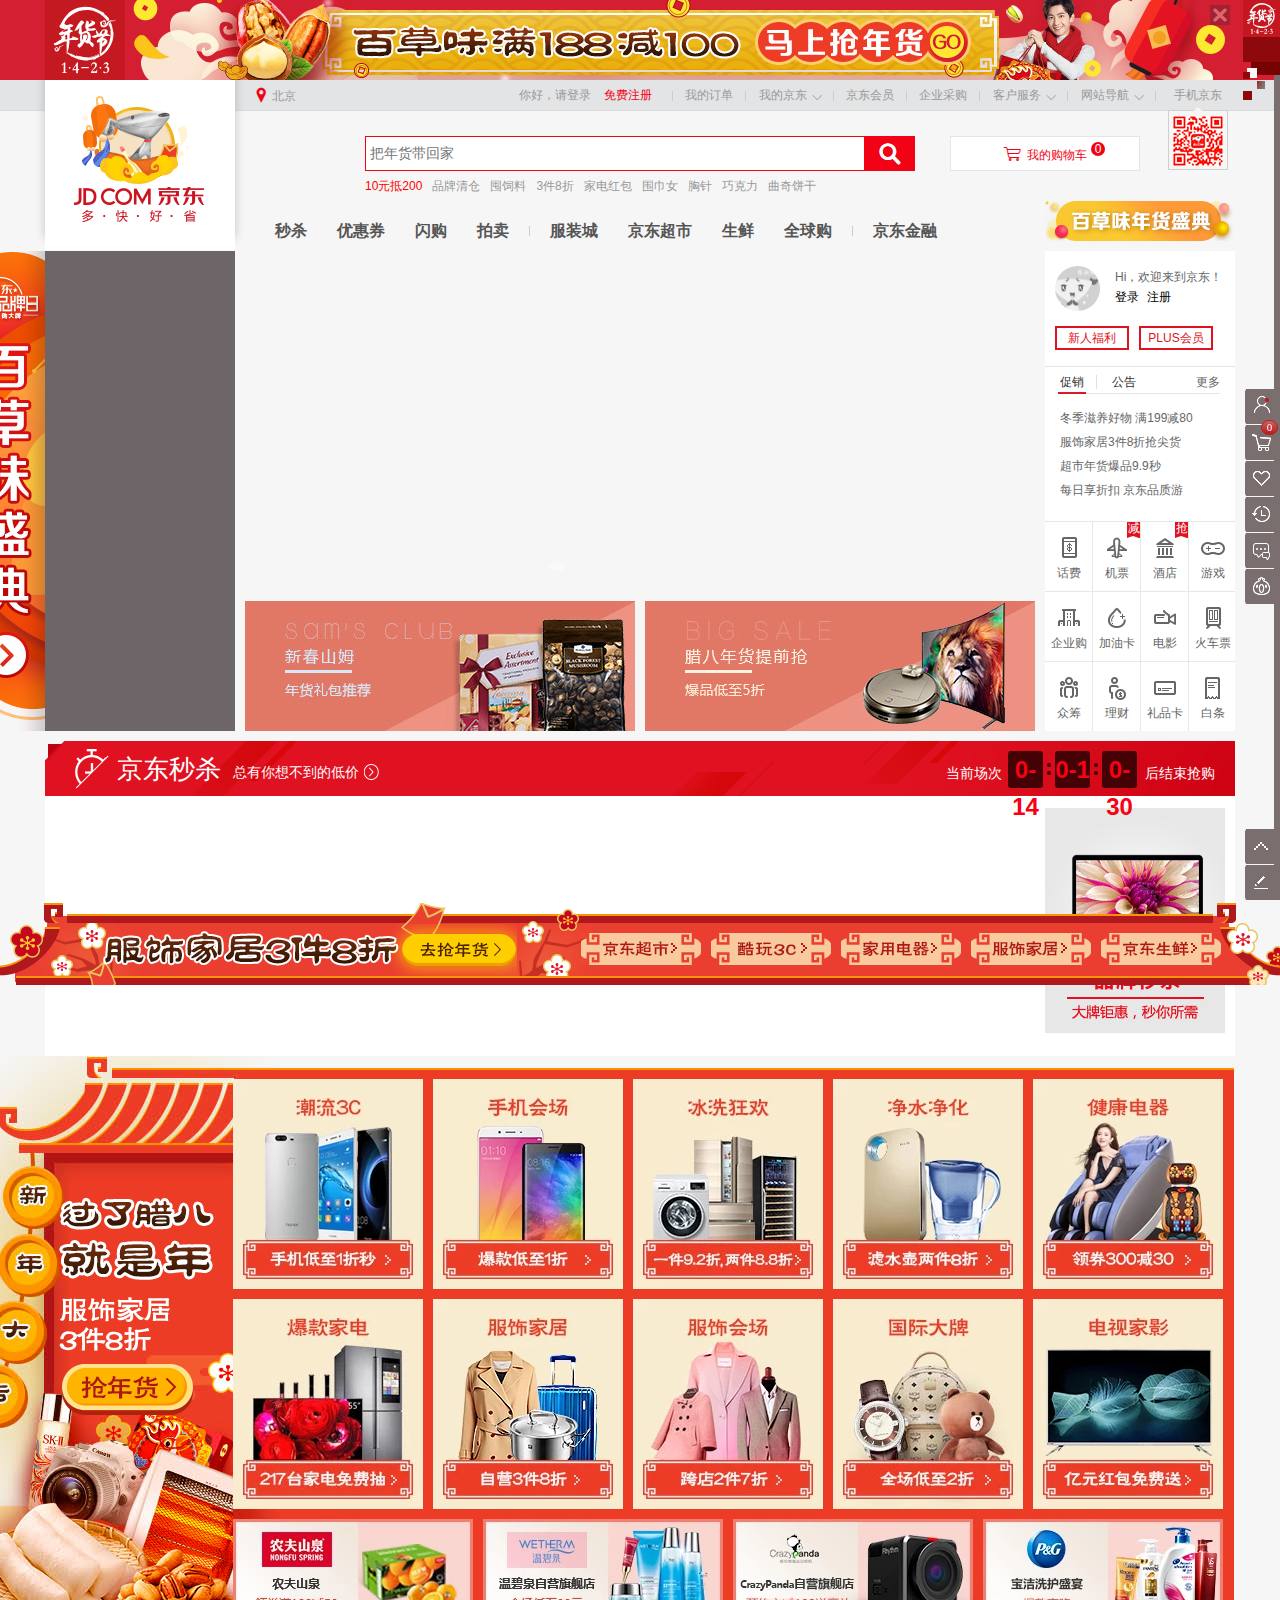
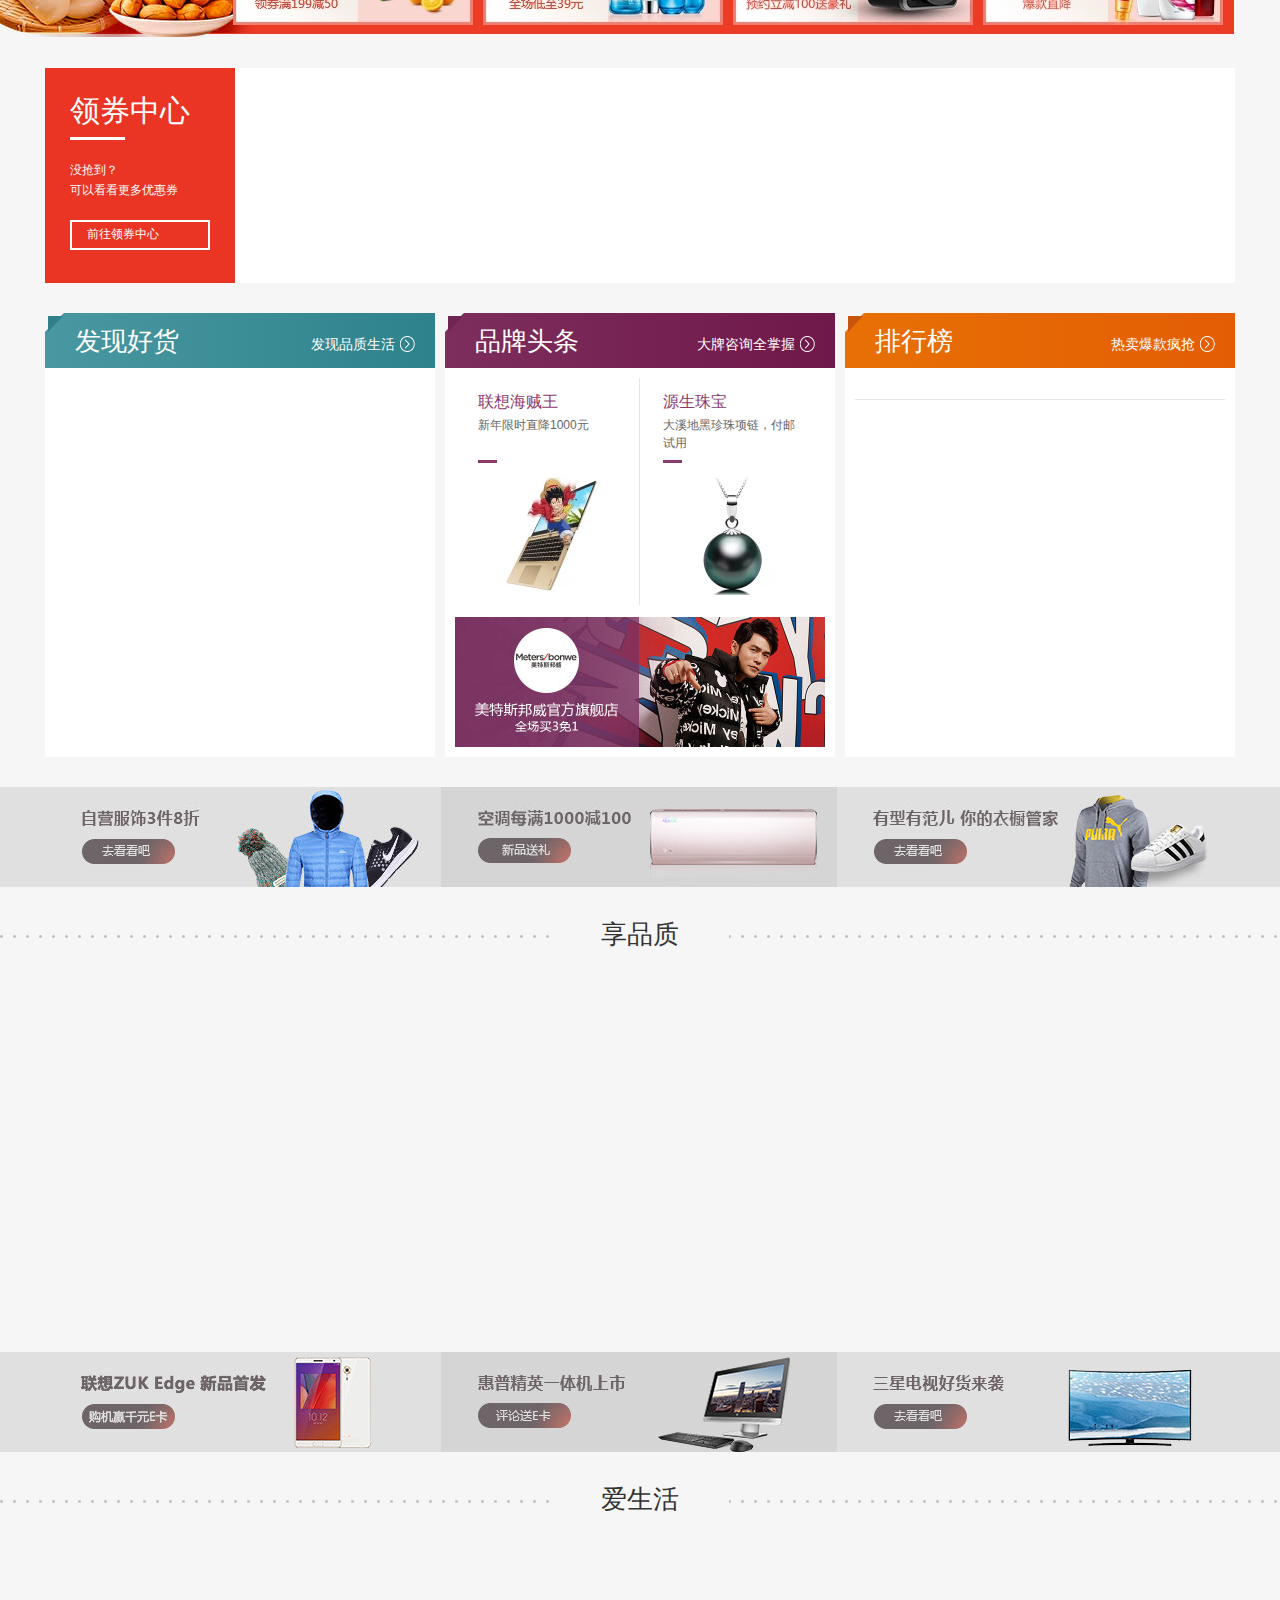
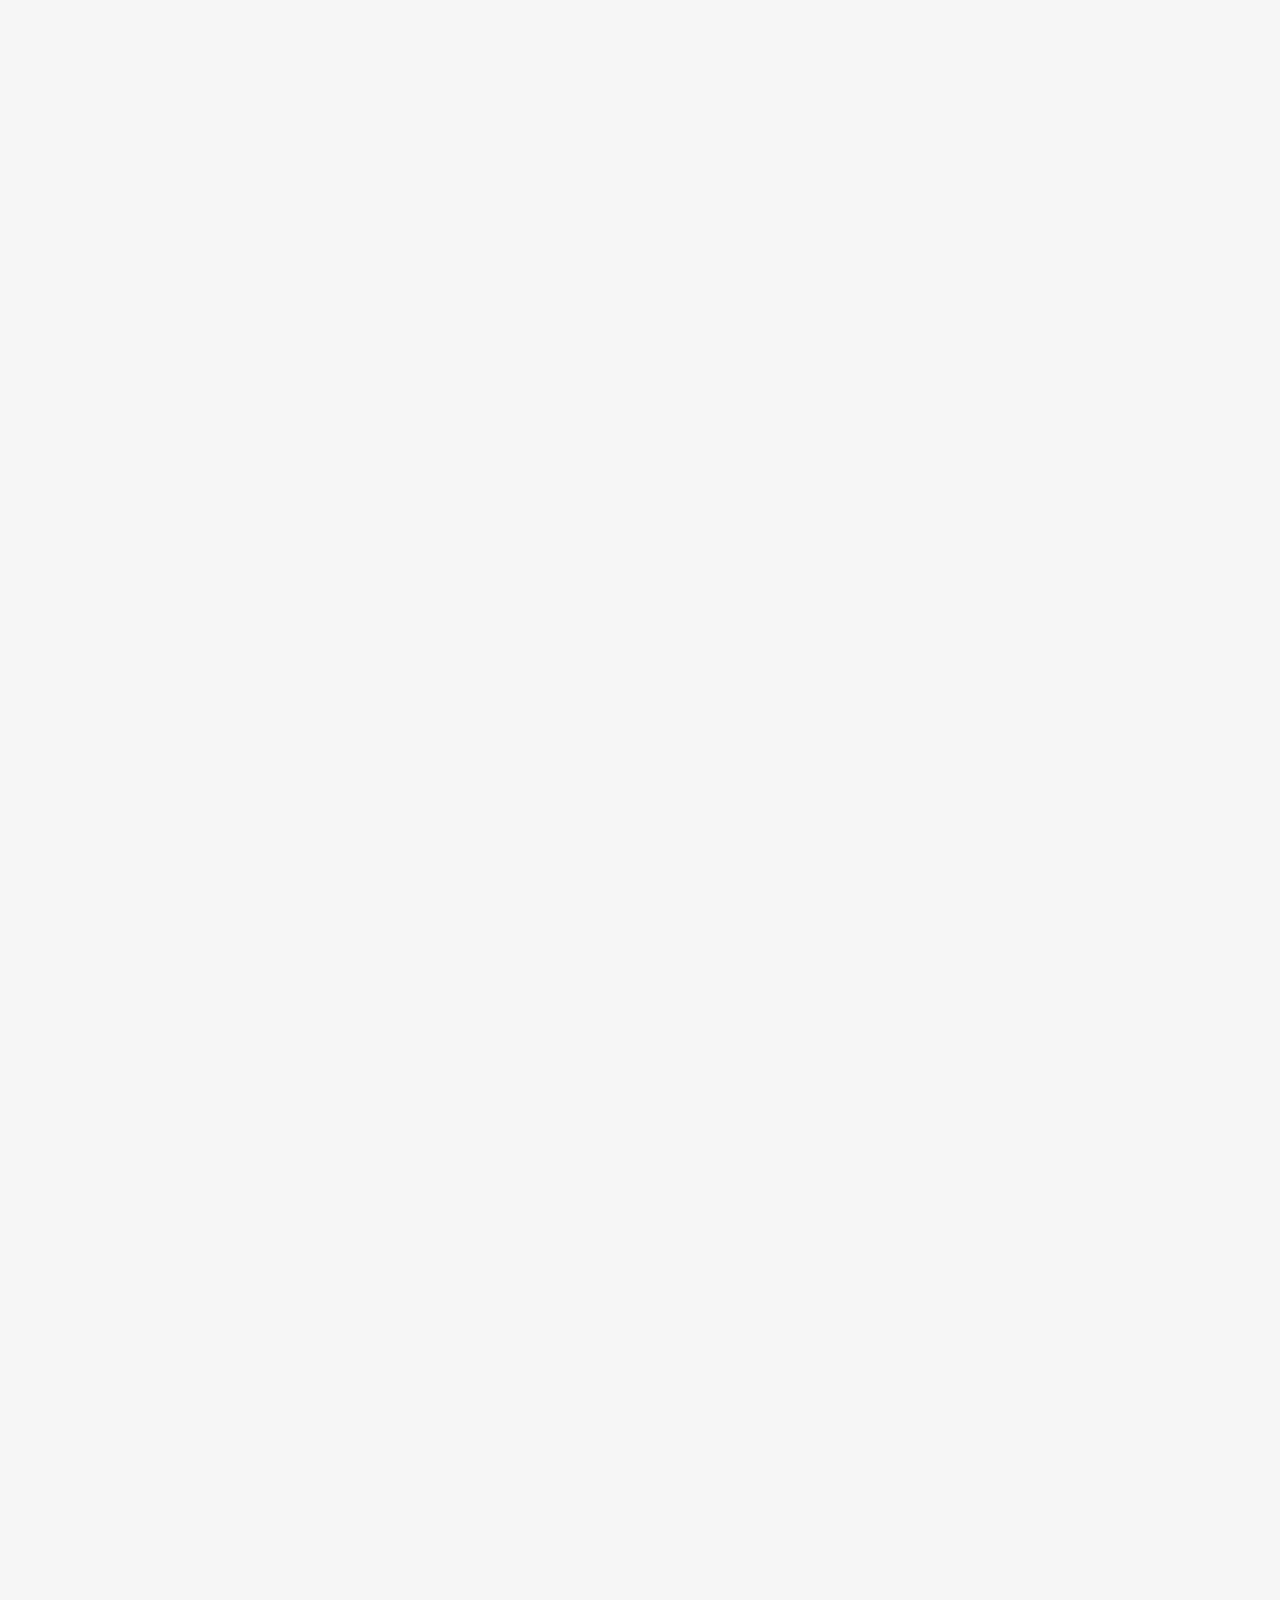
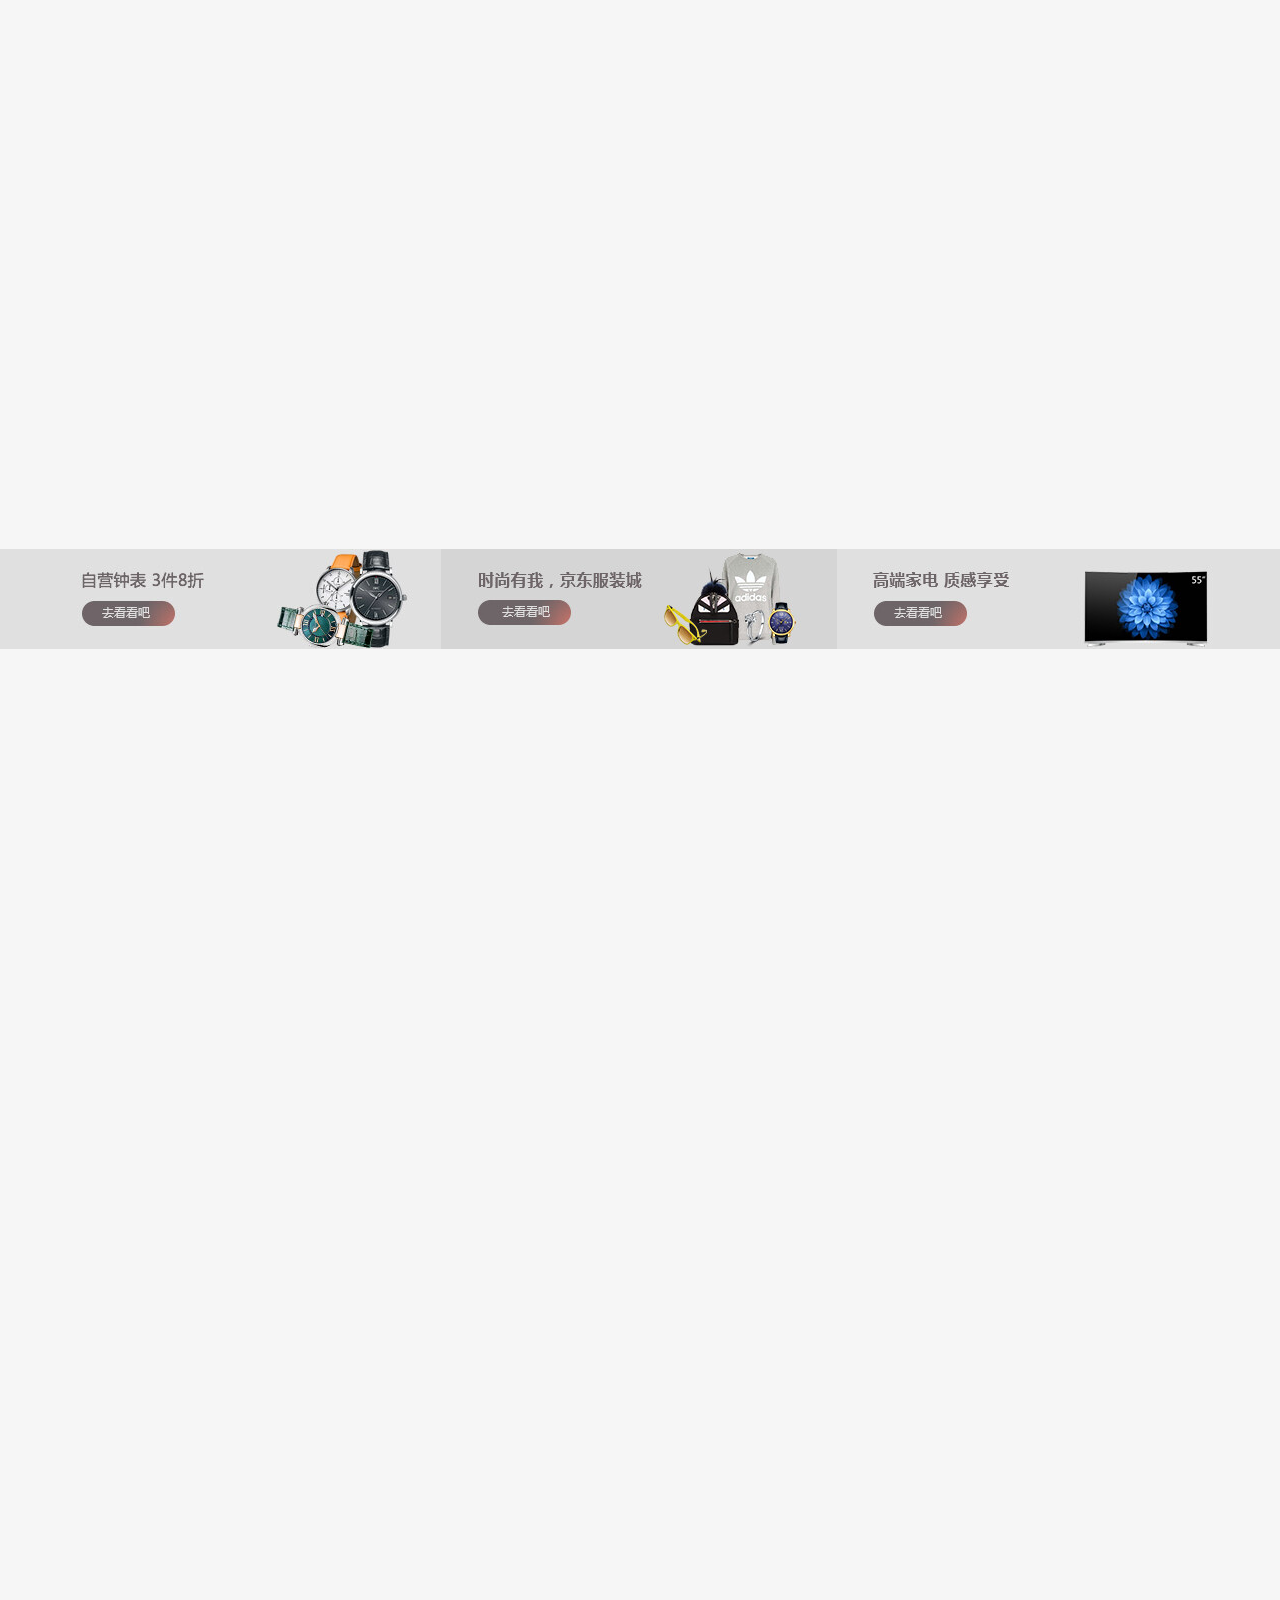
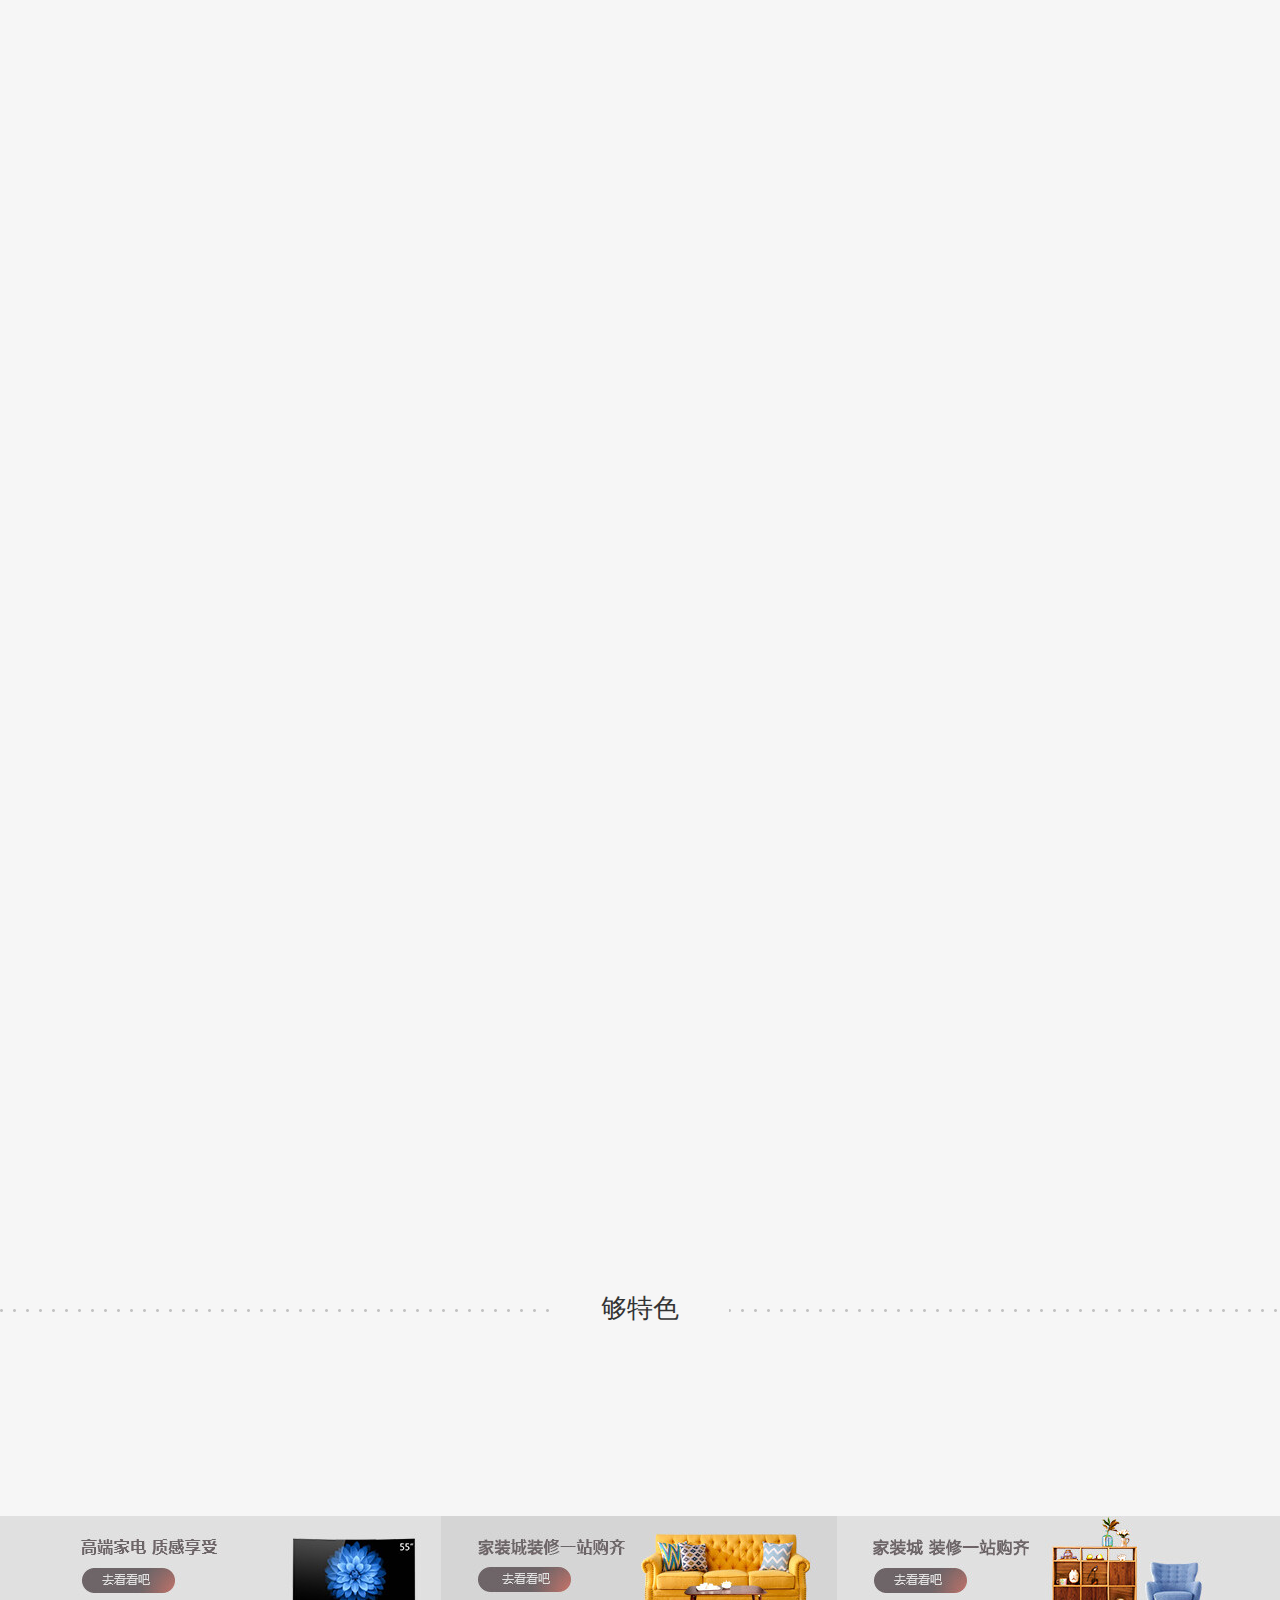
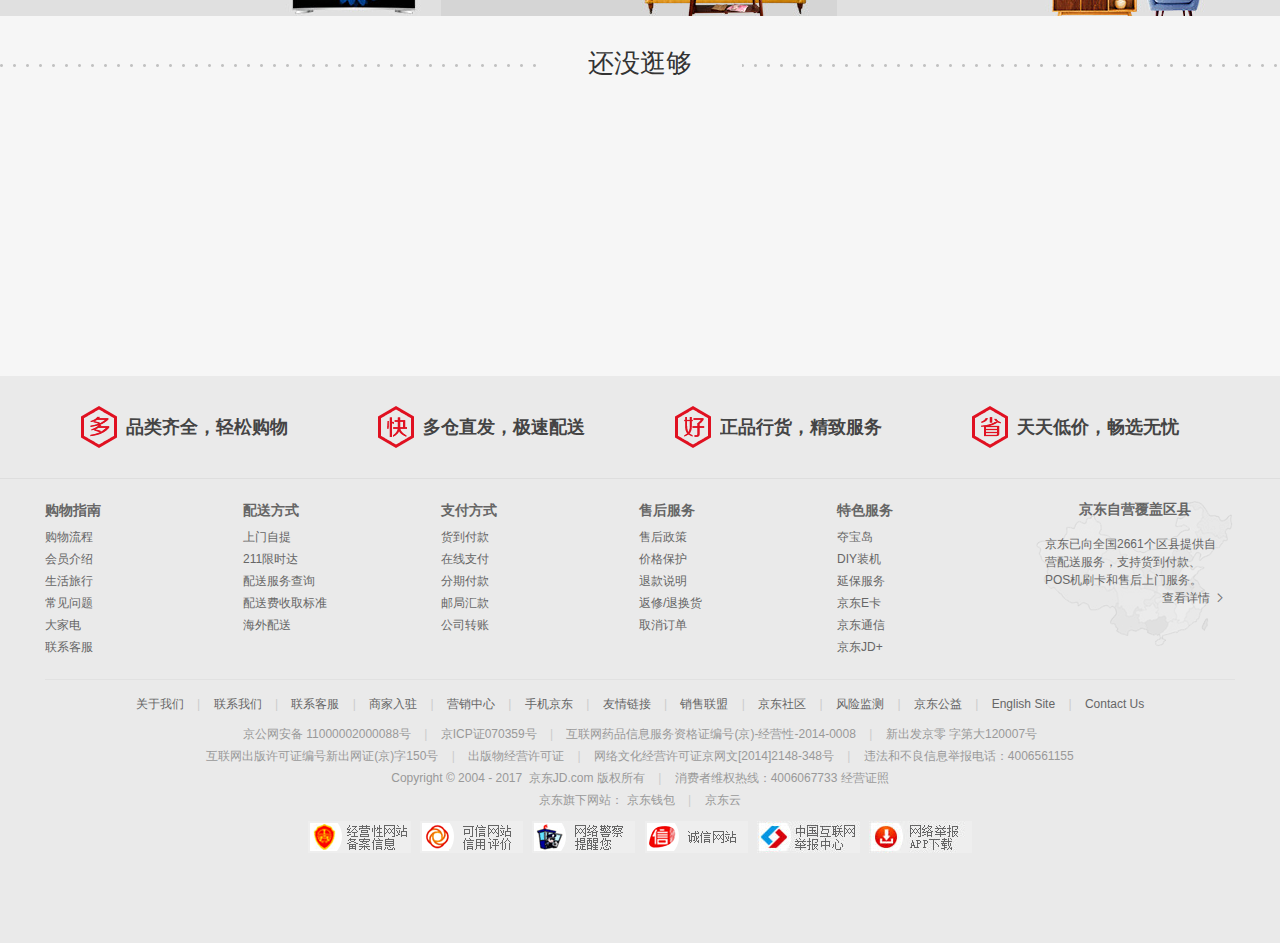
==== commit 0db14c2c: "详情页" ====
--- a/JD/index.html
+++ b/JD/index.html
@@ -2381,6 +2381,7 @@
                     <div class="jd-toolbar-tab jd-toolbar-tab-cart">
                         <i class="tab-ico"></i>
                         <em class="tab-text">购物车</em>
+                        <span class="tab-count" style="display: inline;">0</span>
                     </div>
                     <div class="jd-toolbar-tab jd-toolbar-tab-follow">
                         <i class="tab-ico"></i>
--- a/JD/css/index.css
+++ b/JD/css/index.css
@@ -4290,10 +4290,6 @@
 .jd-toolbar-tip2 .tip-text a{
     color: #c81623;
 }
-.jd-toolbar-footer{
-    height: 50px;
-    background-color: #eceaea;
-}
 .jd-toolbar-checkout{
     height: 40px;
     padding: 5px 110px 5px 5px;
@@ -4323,7 +4319,6 @@
 .jtc-btn:hover{
     color: #fff;
 }
-
 .jd-toolbar-header{
     position: absolute;
     top: 0;
@@ -4428,14 +4423,37 @@
     width: 100%;
     left: -29px;
 }
-
-
-
-
-
-
-
-
-
-
-
+.tab-count{
+    position: absolute;
+    z-index: 3;
+    right: 2px;
+    top: -5px;
+    height: 11px;
+    padding: 1px 2px;
+    border: 1px solid #b61d1d;
+    overflow: hidden;
+    color: #fff;
+    font: 11px/11px verdana;
+    text-align: center;
+    min-width: 11px;
+    _width: 20px;
+    -webkit-border-radius: 10px;
+    -moz-border-radius: 10px;
+    border-radius: 10px;
+    background-color: #cc6060;
+    background-image: -moz-linear-gradient(top,#cc6060,#b61d1d);
+    background-image: -webkit-gradient(linear,left top,left bottom,color-stop(0,#cc6060),color-stop(1,#b61d1d));
+    filter: progid:DXImageTransform.Microsoft.gradient(startColorstr='#cc6060', endColorstr='#b61d1d');
+    -ms-filter: progid:DXImageTransform.Microsoft.gradient(startColorstr='#cc6060', endColorstr='#b61d1d');
+    background-image: linear-gradient(to bottom,#cc6060 0,#b61d1d 100%);
+}
+
+
+
+
+
+
+
+
+
+
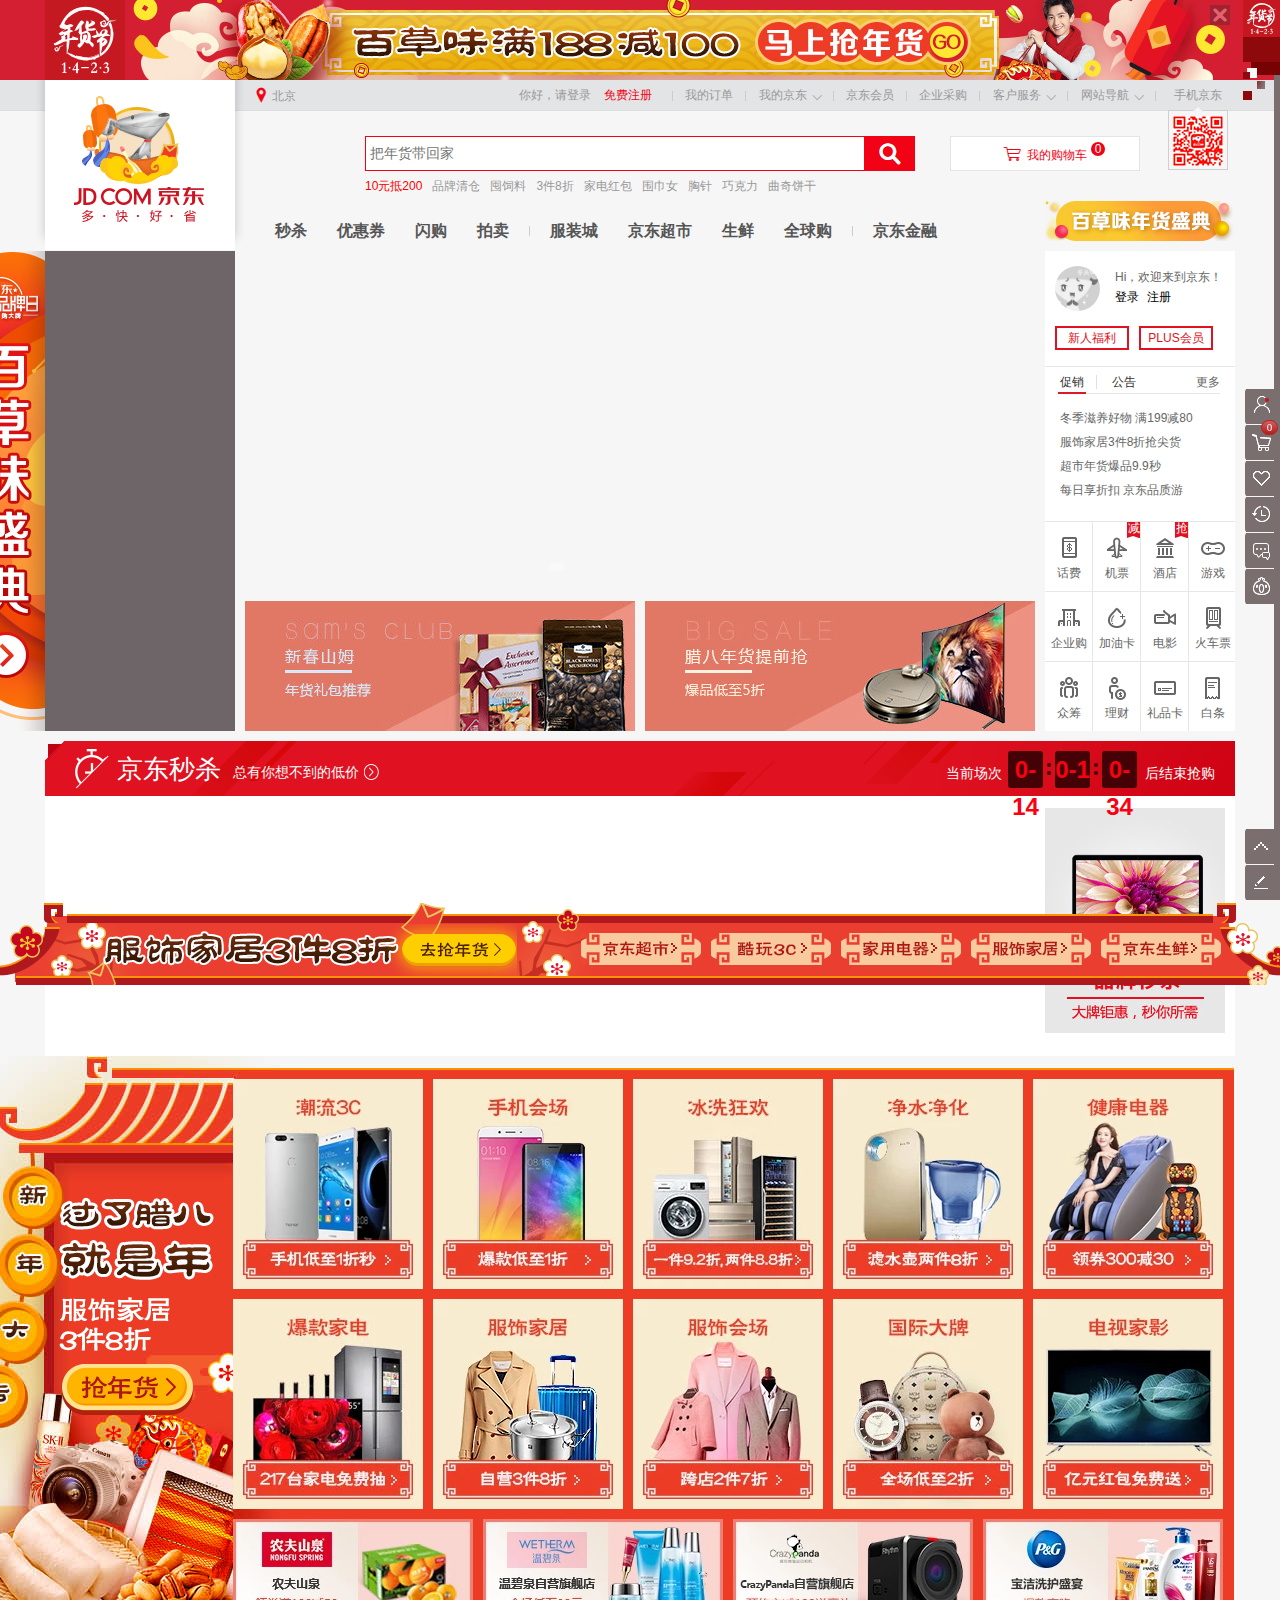
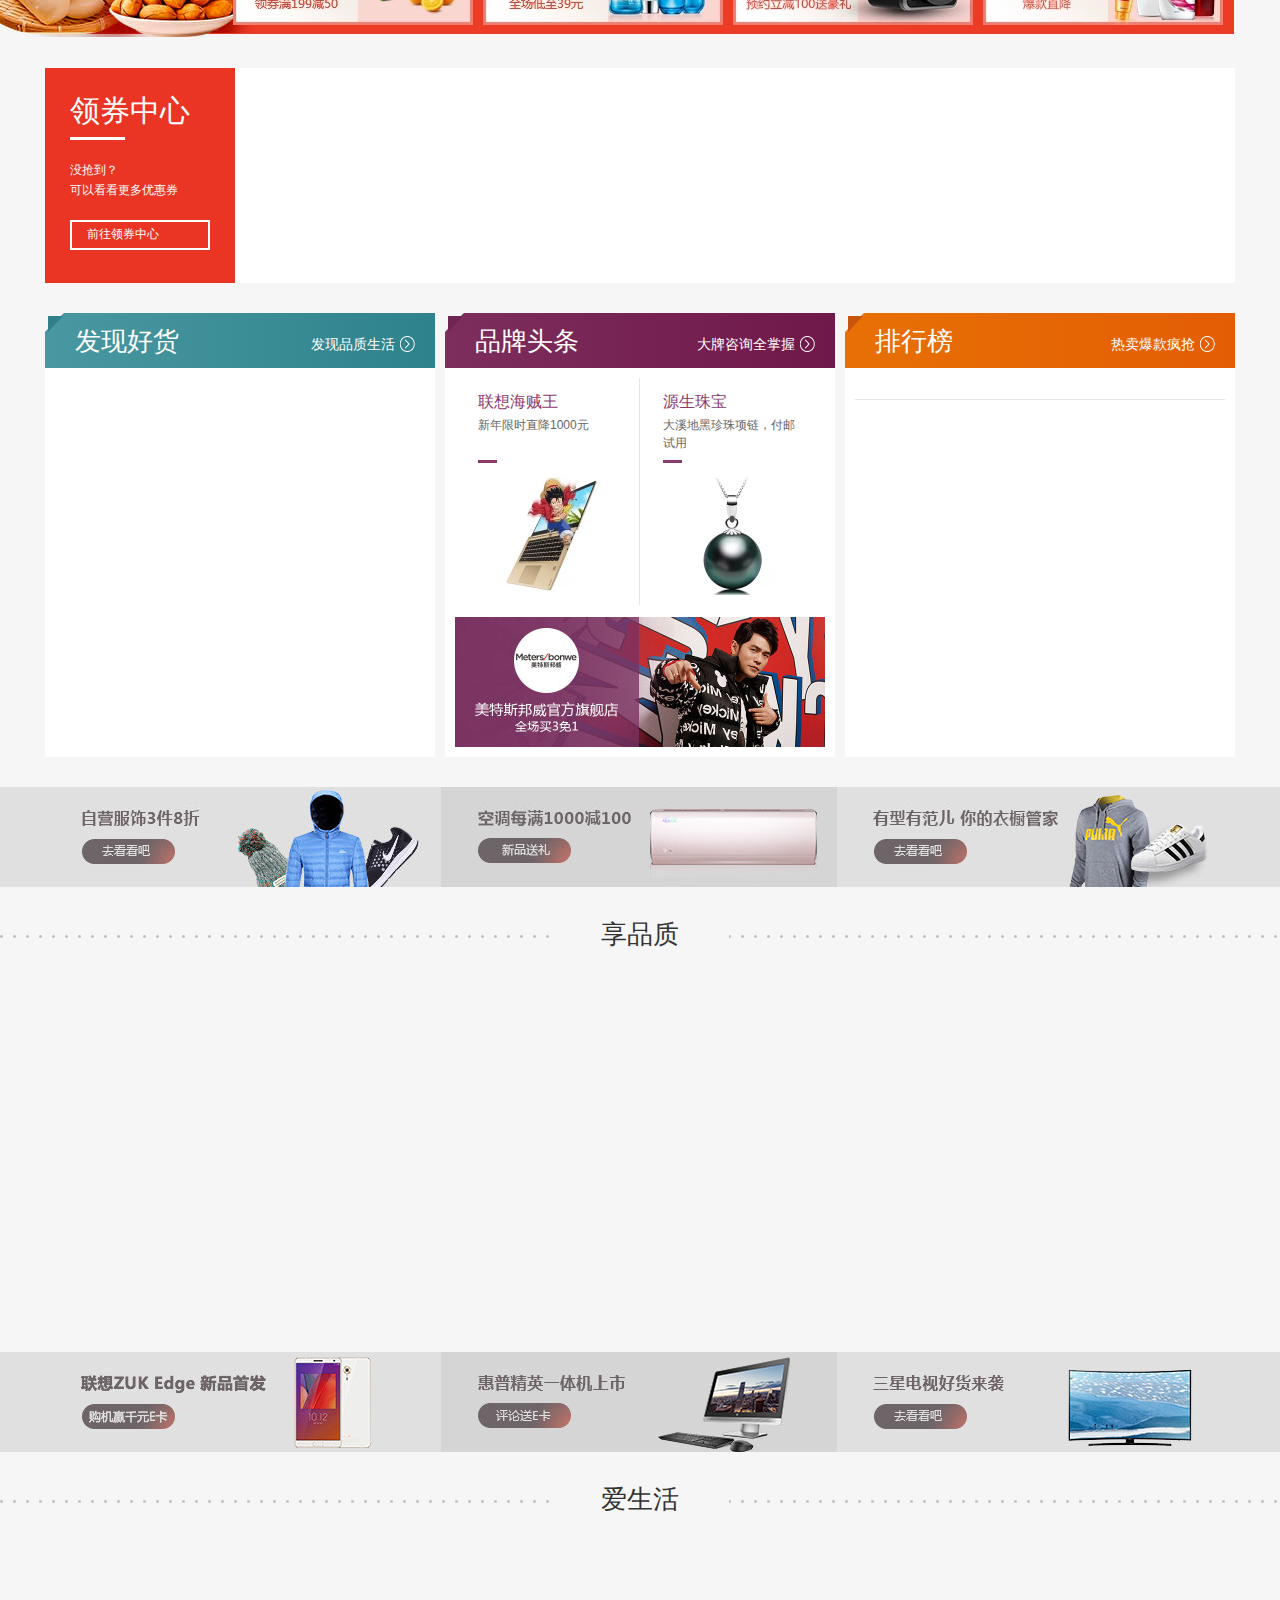
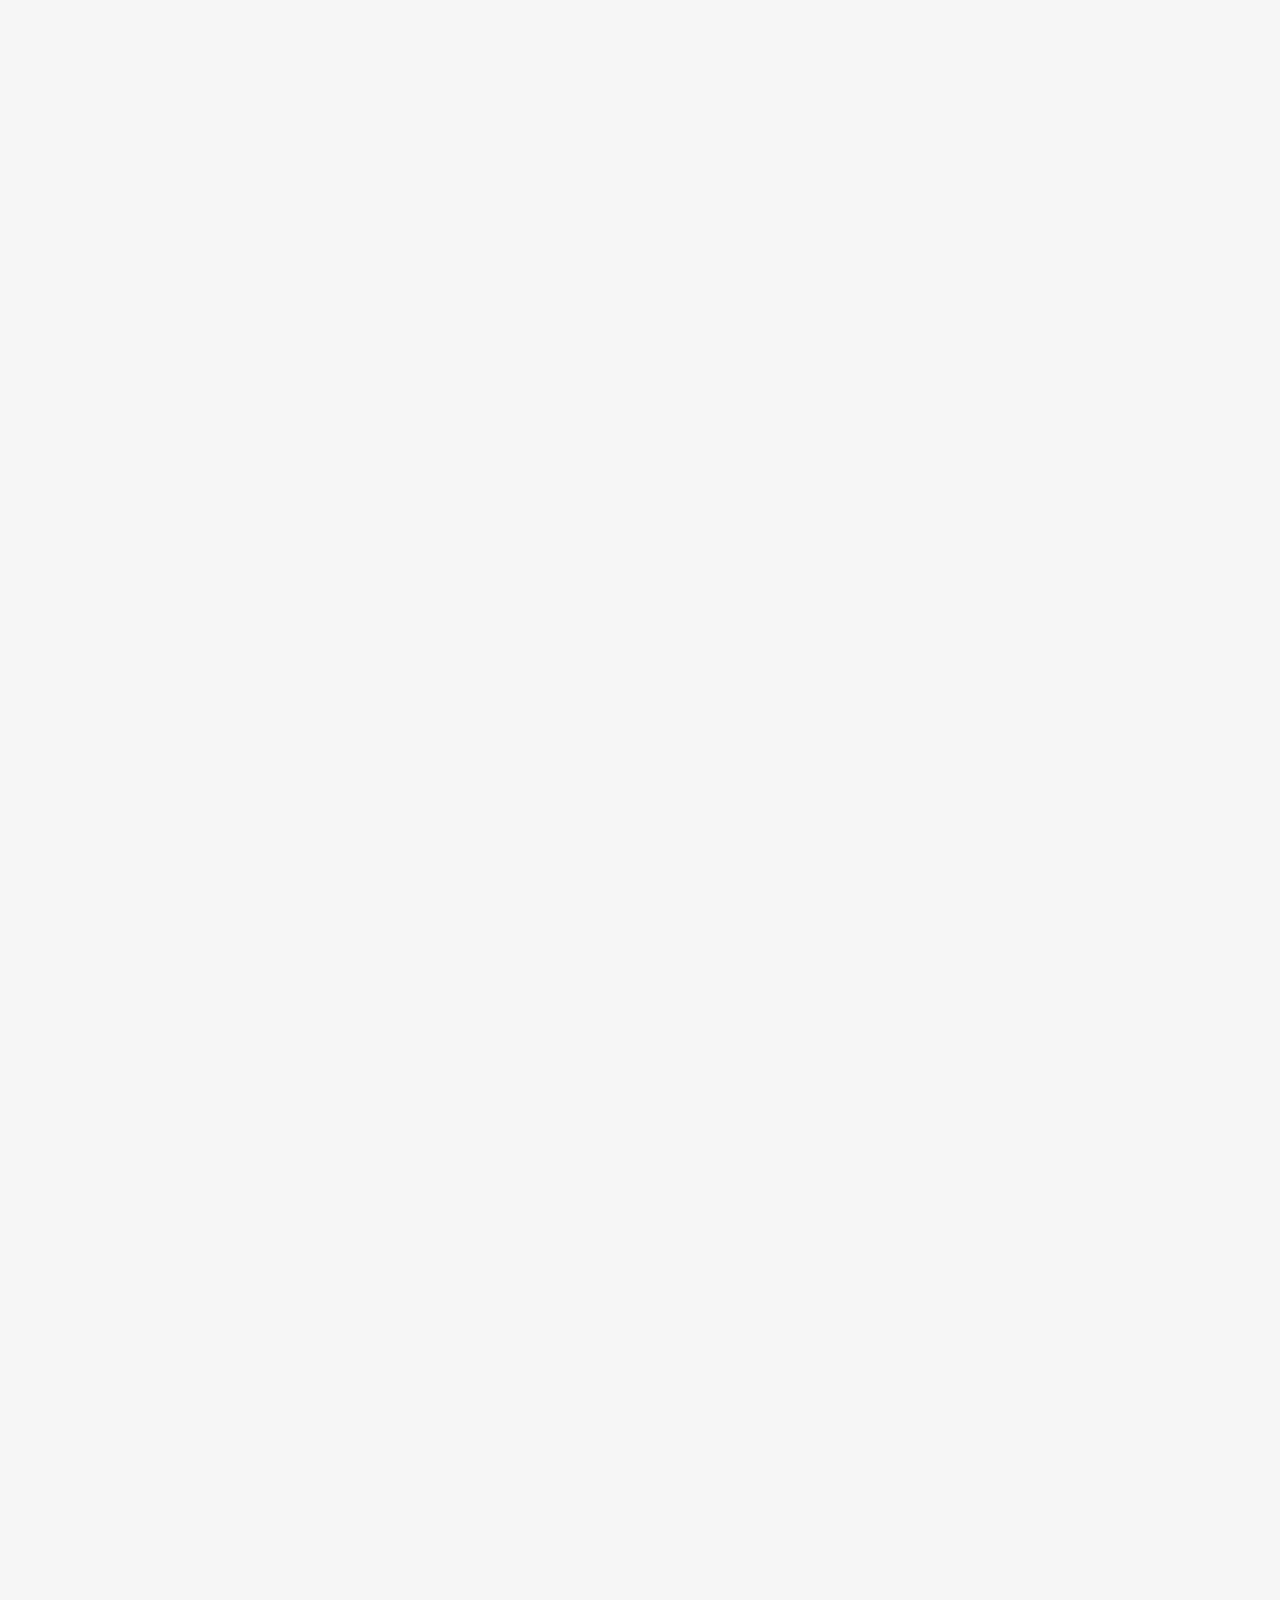
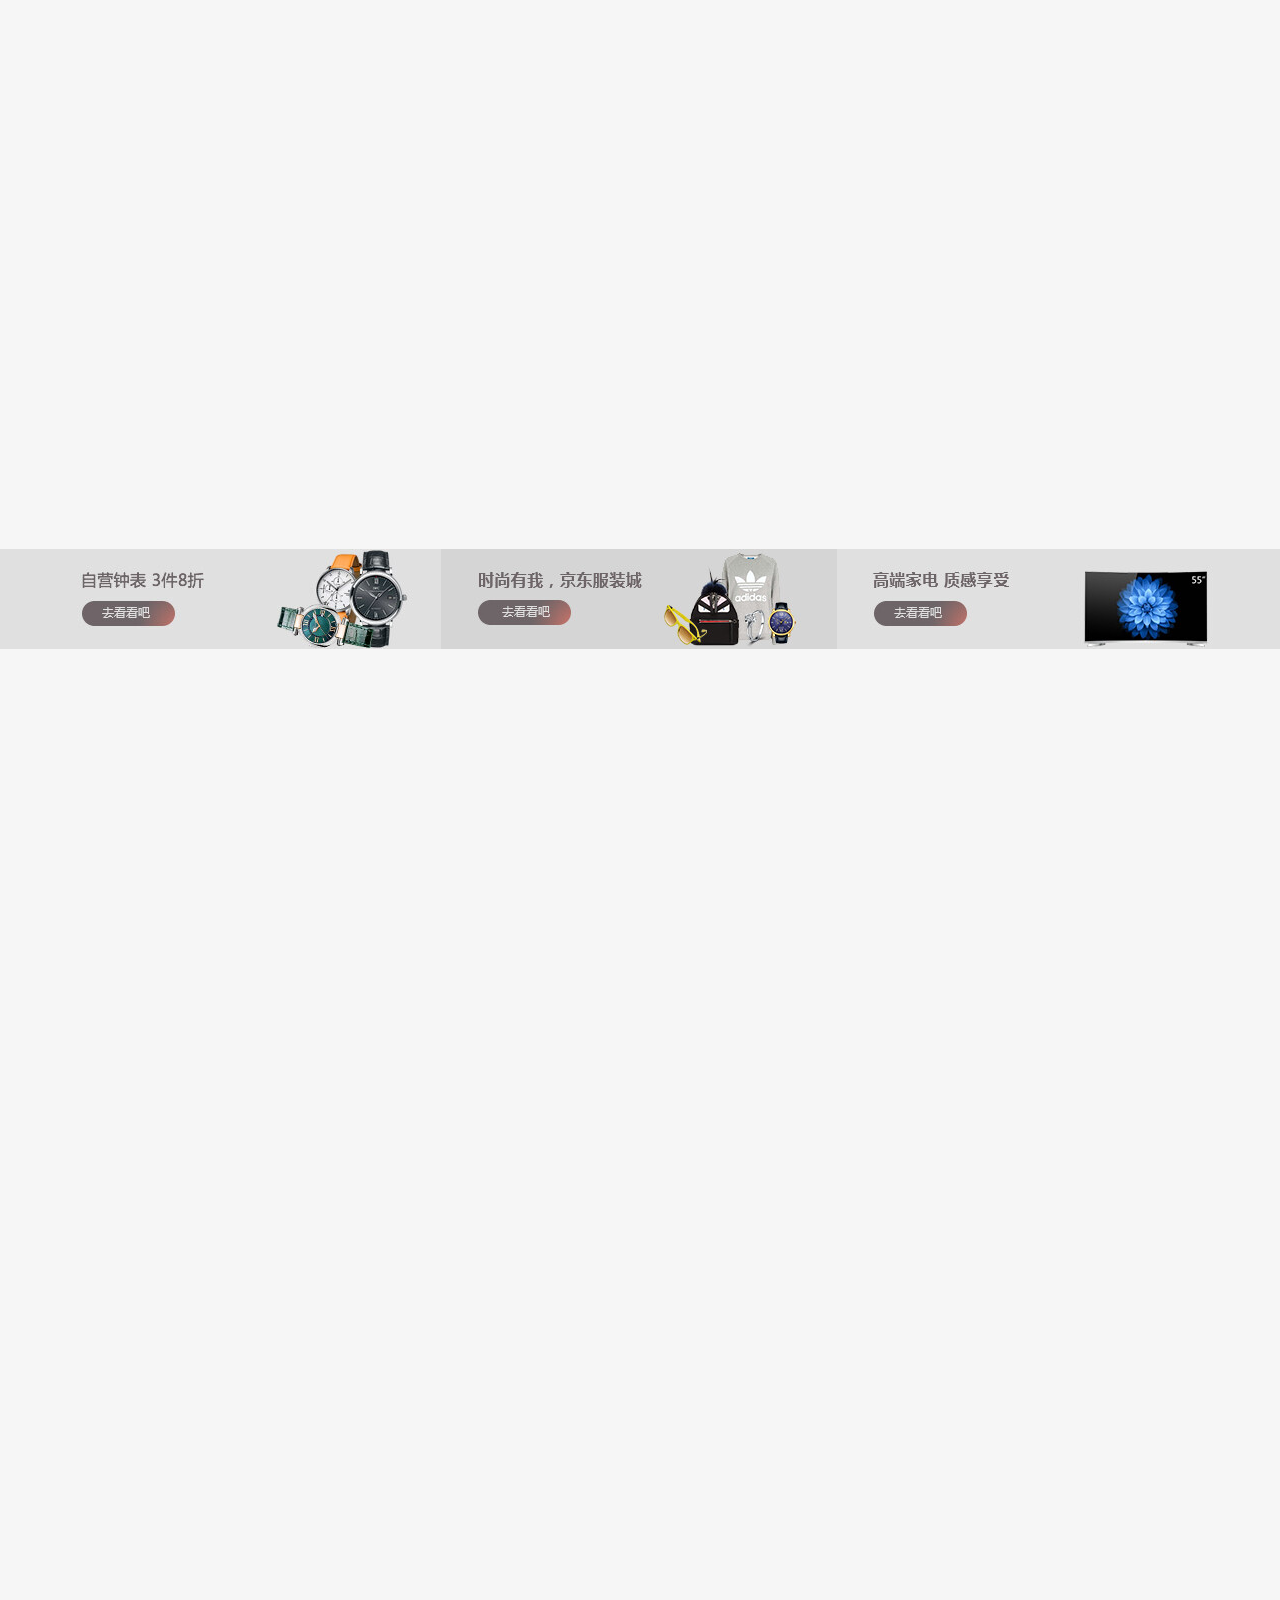
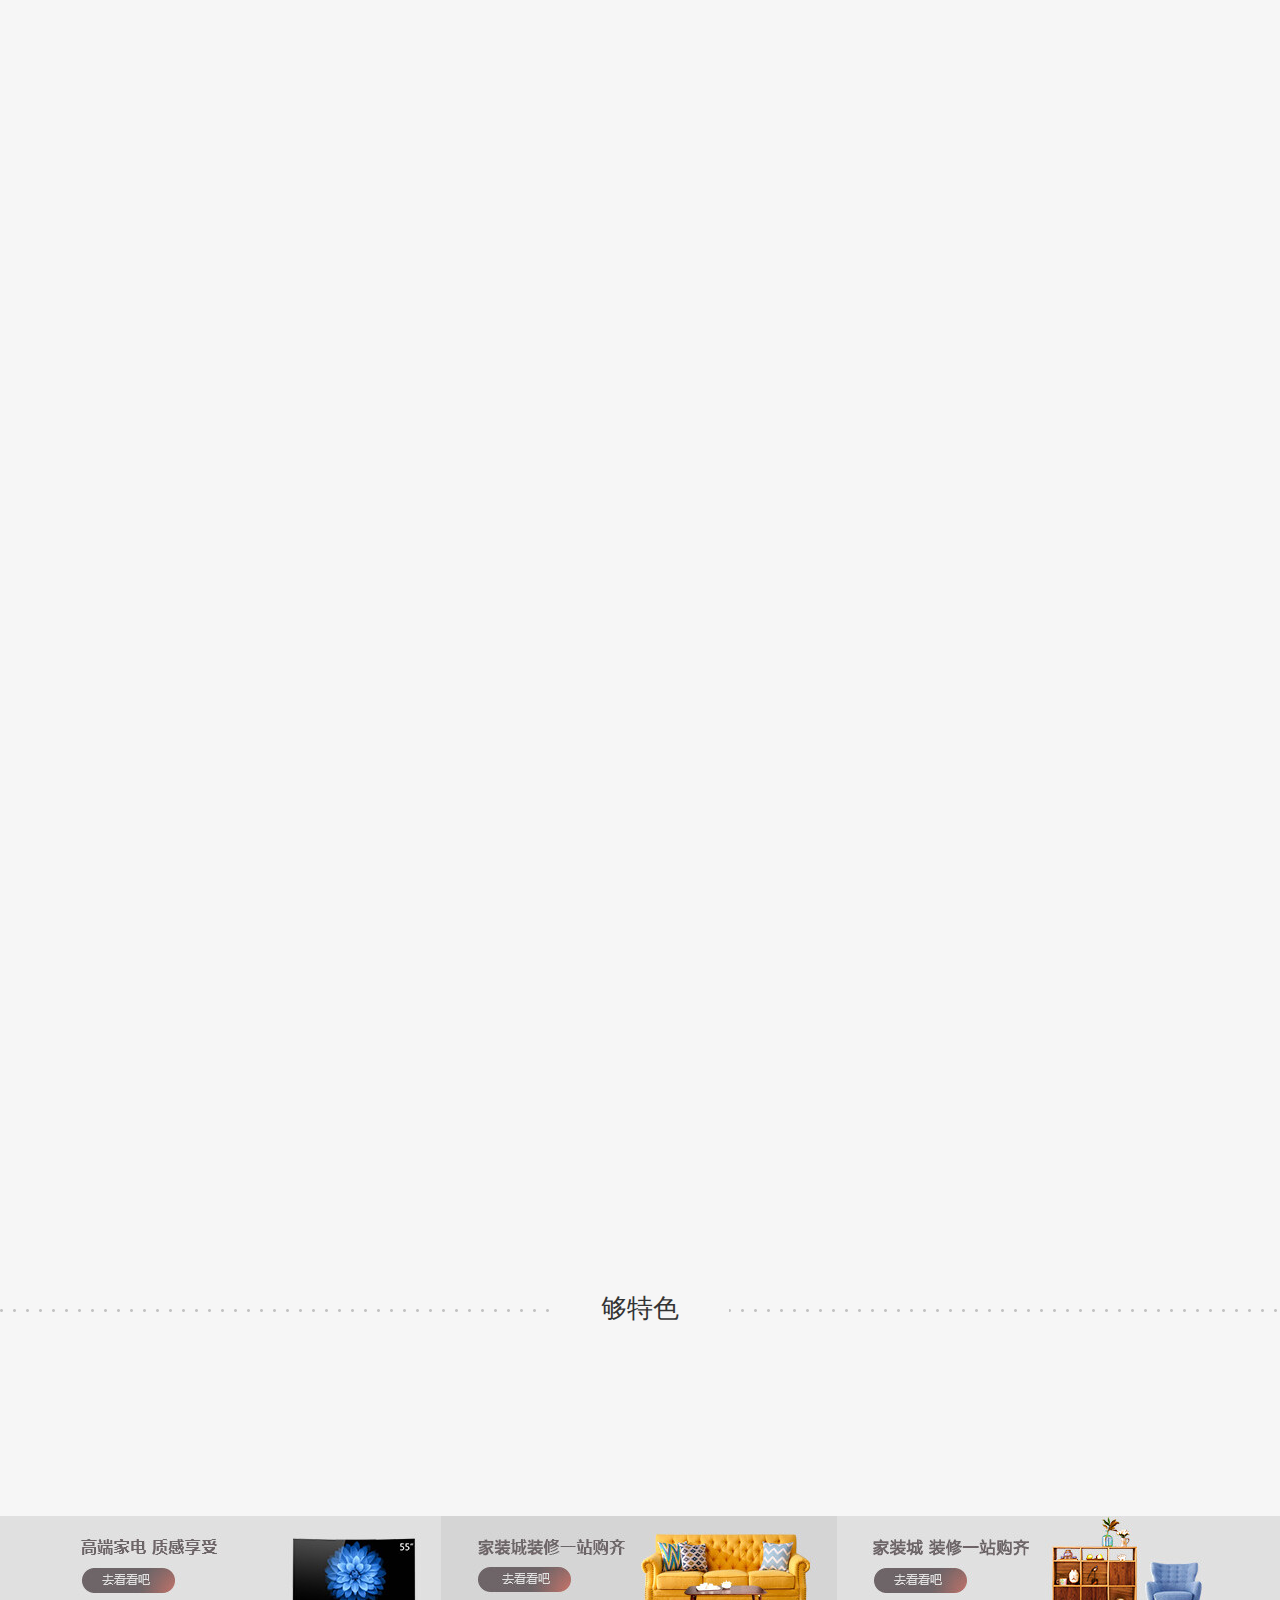
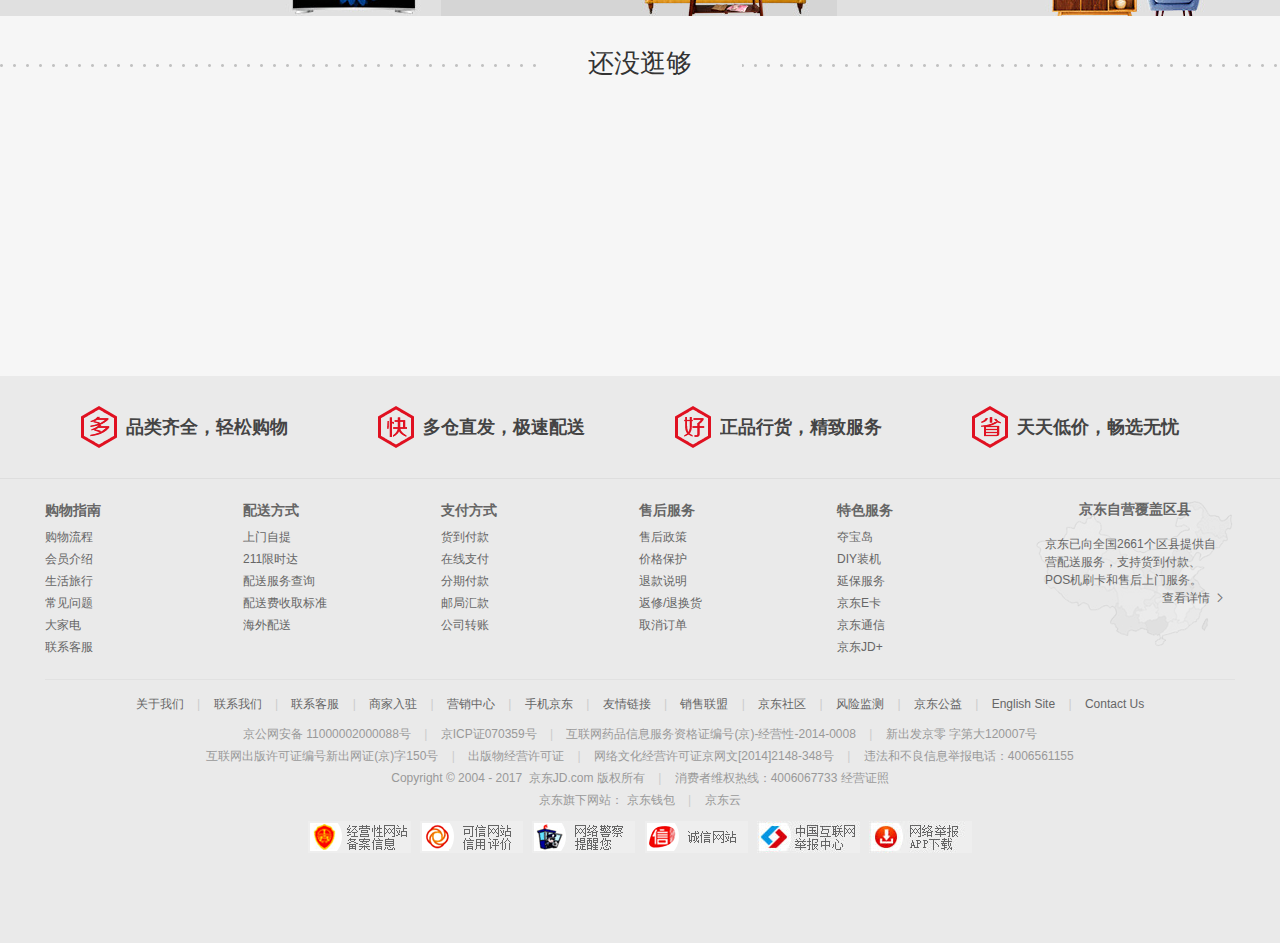
==== commit 564ad1bb: "购物车" ====
--- a/JD/index.html
+++ b/JD/index.html
@@ -6,6 +6,8 @@
     <link rel="stylesheet" href="css/index.css">
     <script src="library/jquery-1.11.3.js"></script>
     <script src="library/jquery.easing.1.3.js"></script>
+    <script src="library/jquery.cookie.js"></script>
+    <script src="library/good.js"></script>
     <script src="js/index.js"></script>
 </head>
 <body>
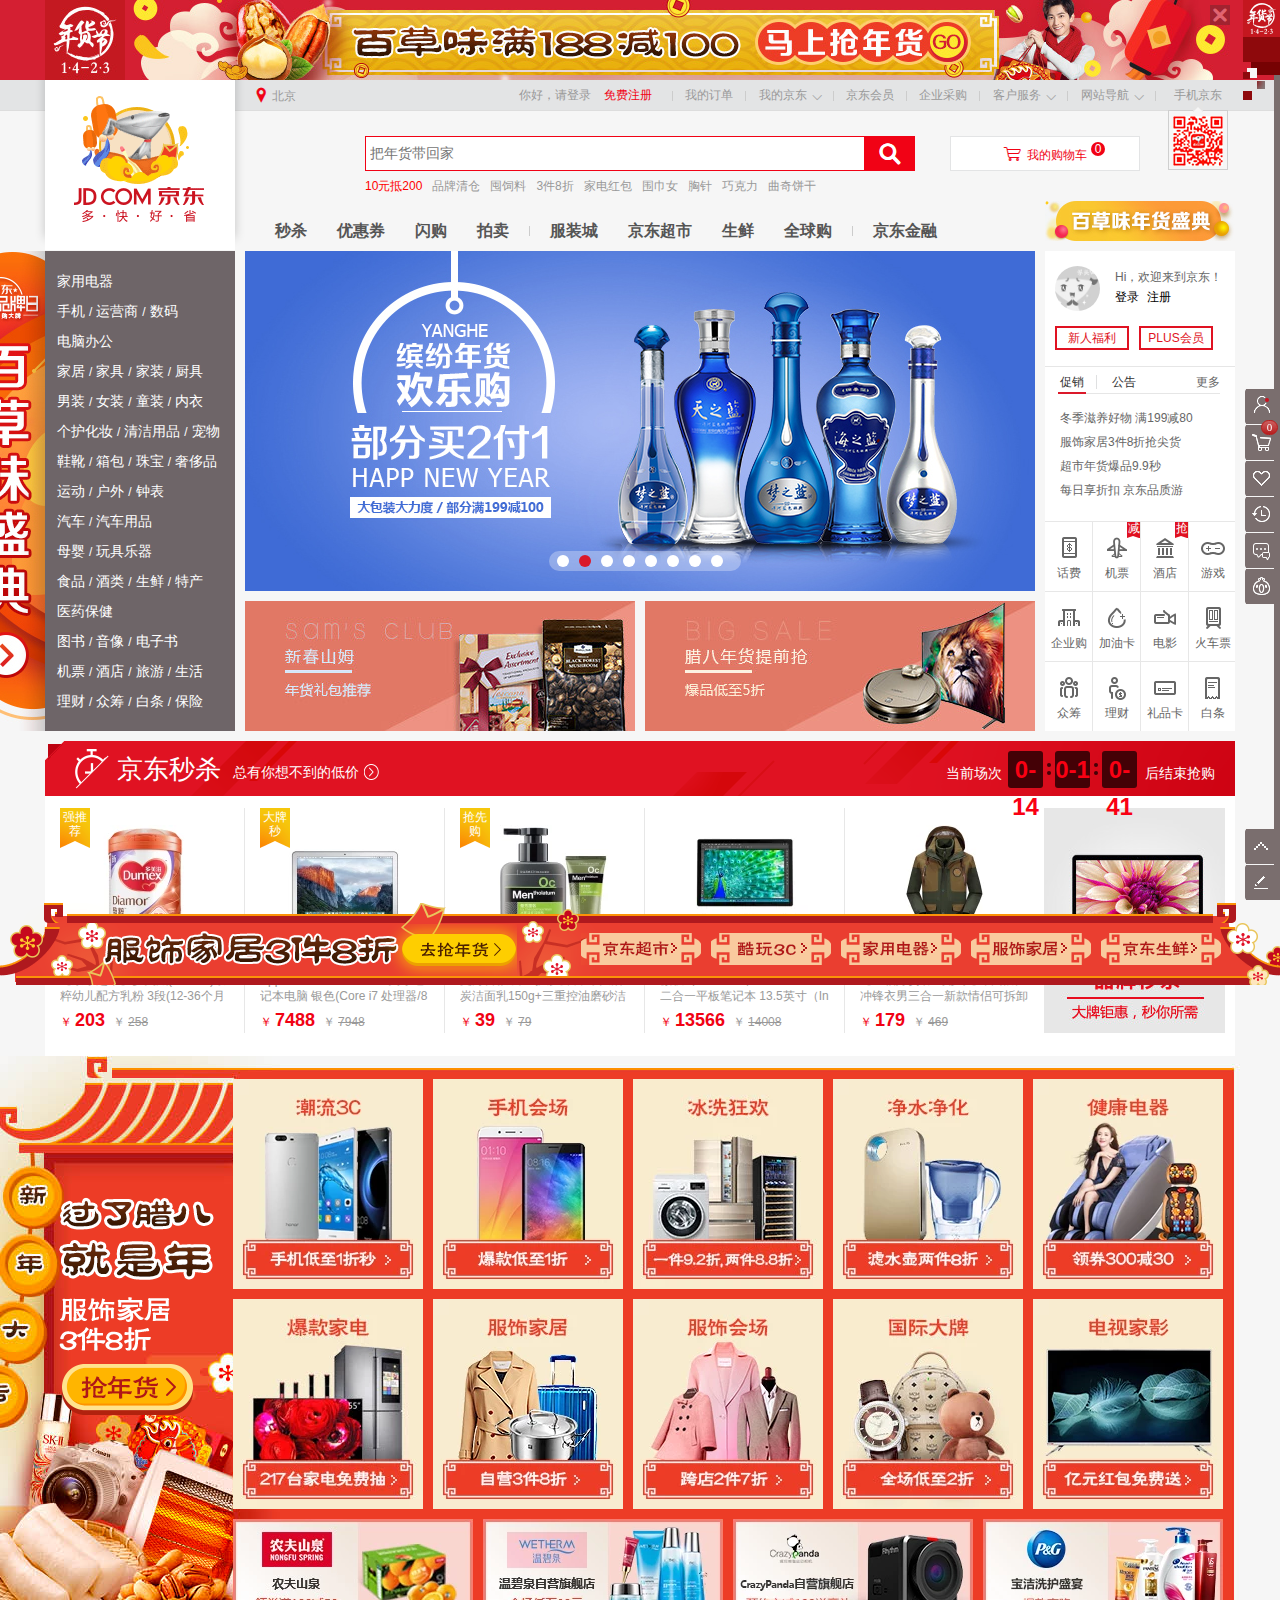
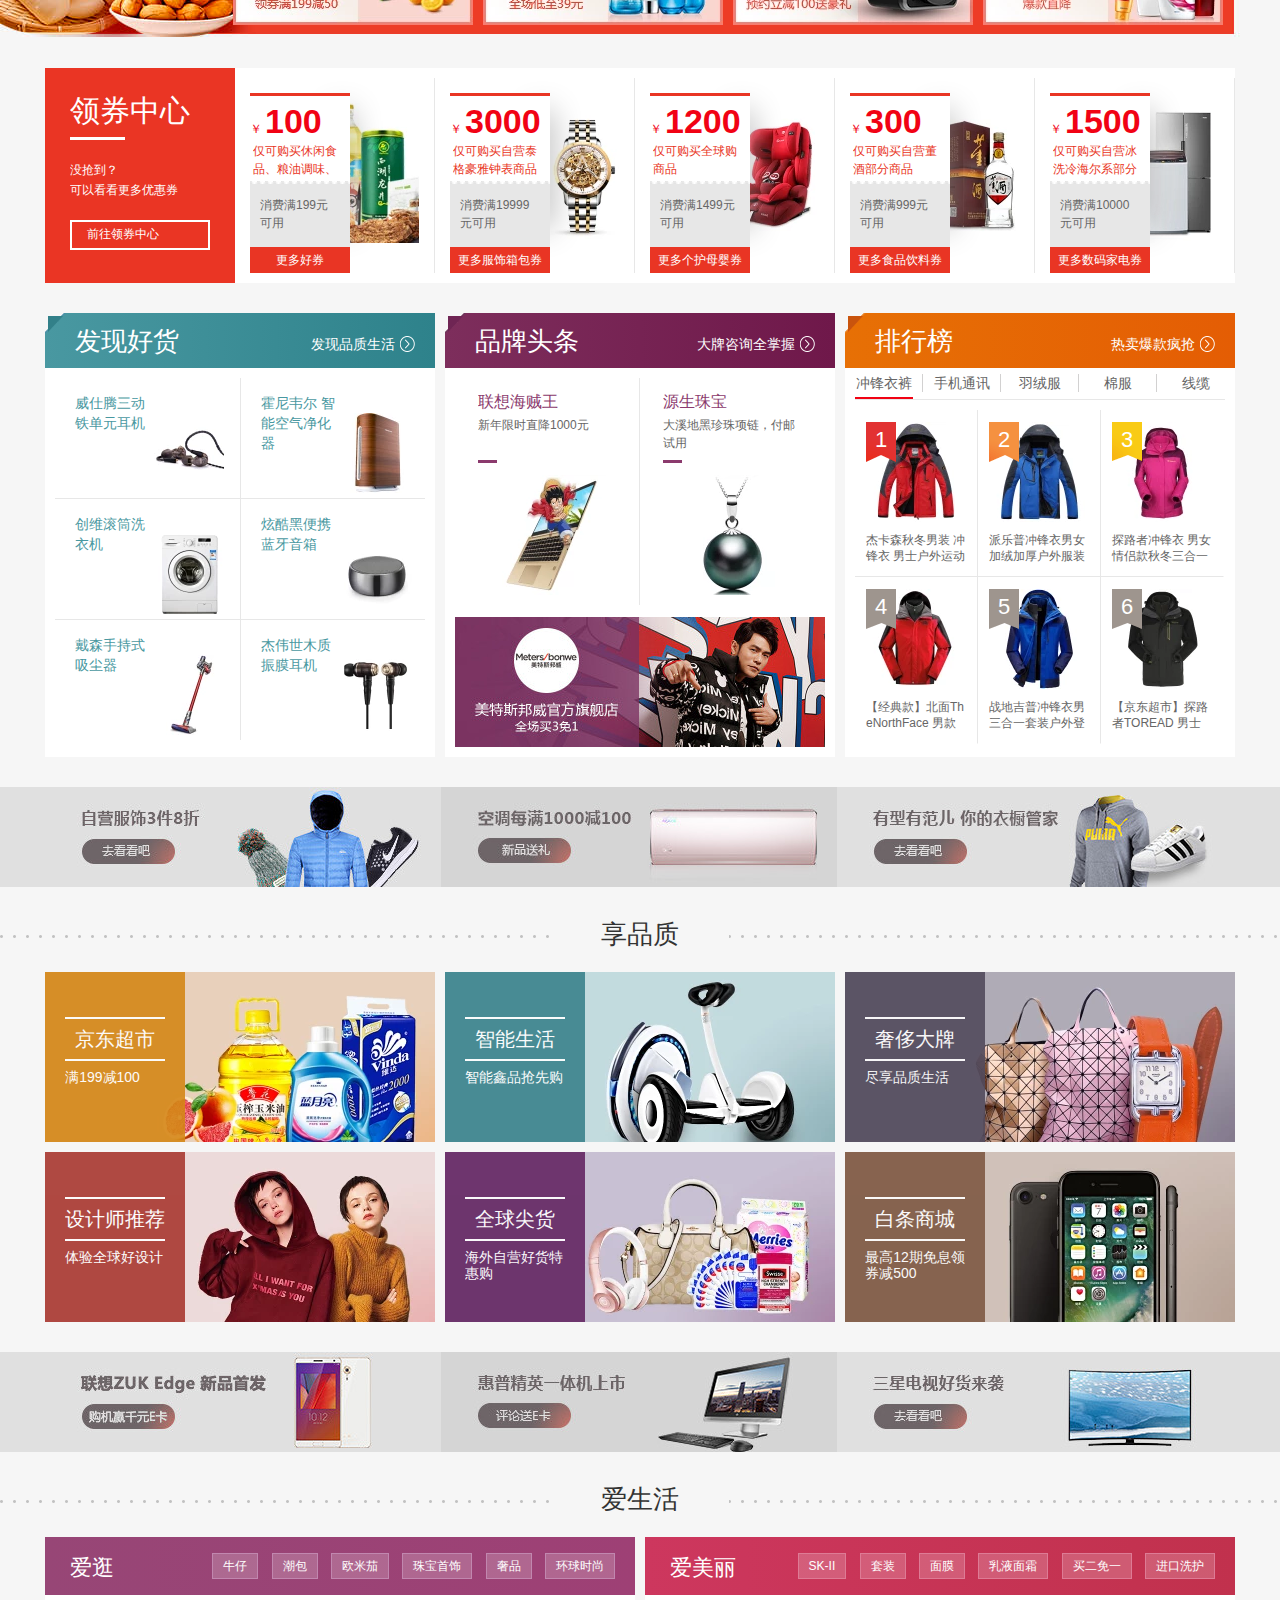
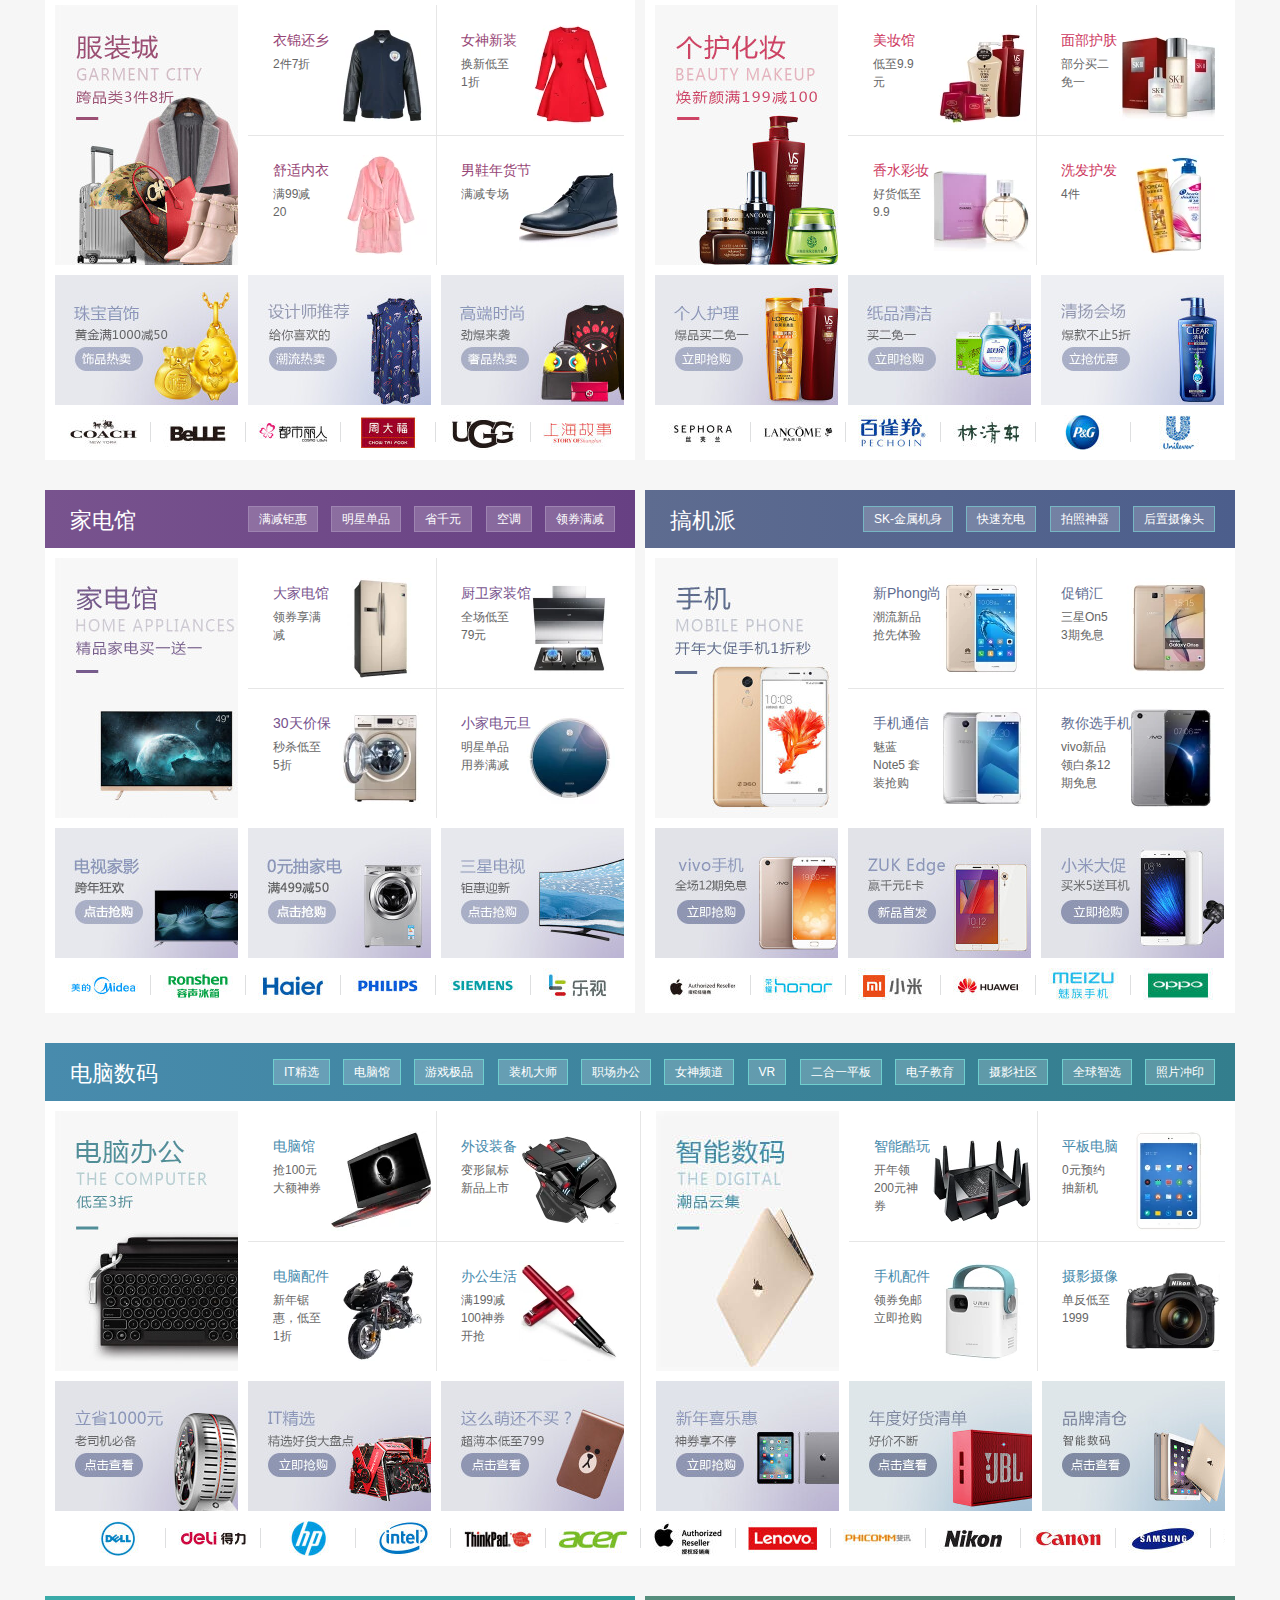
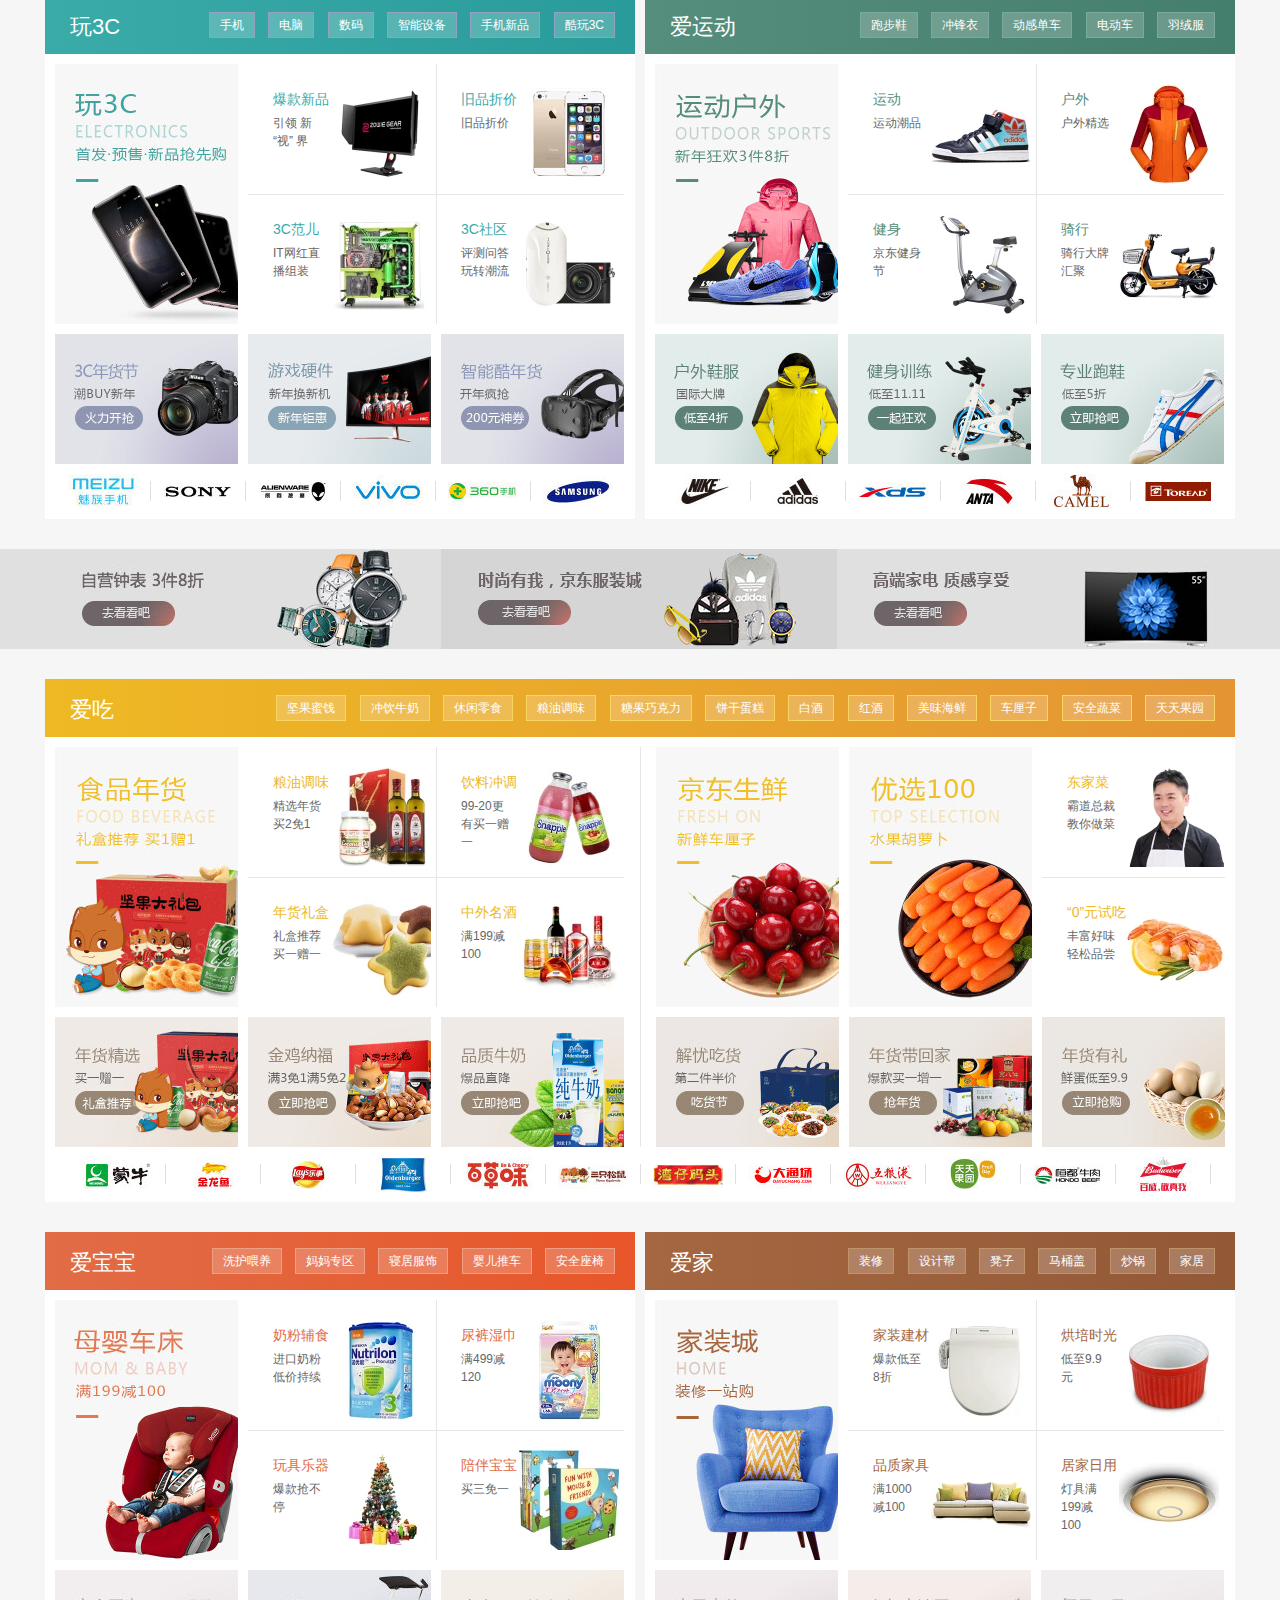
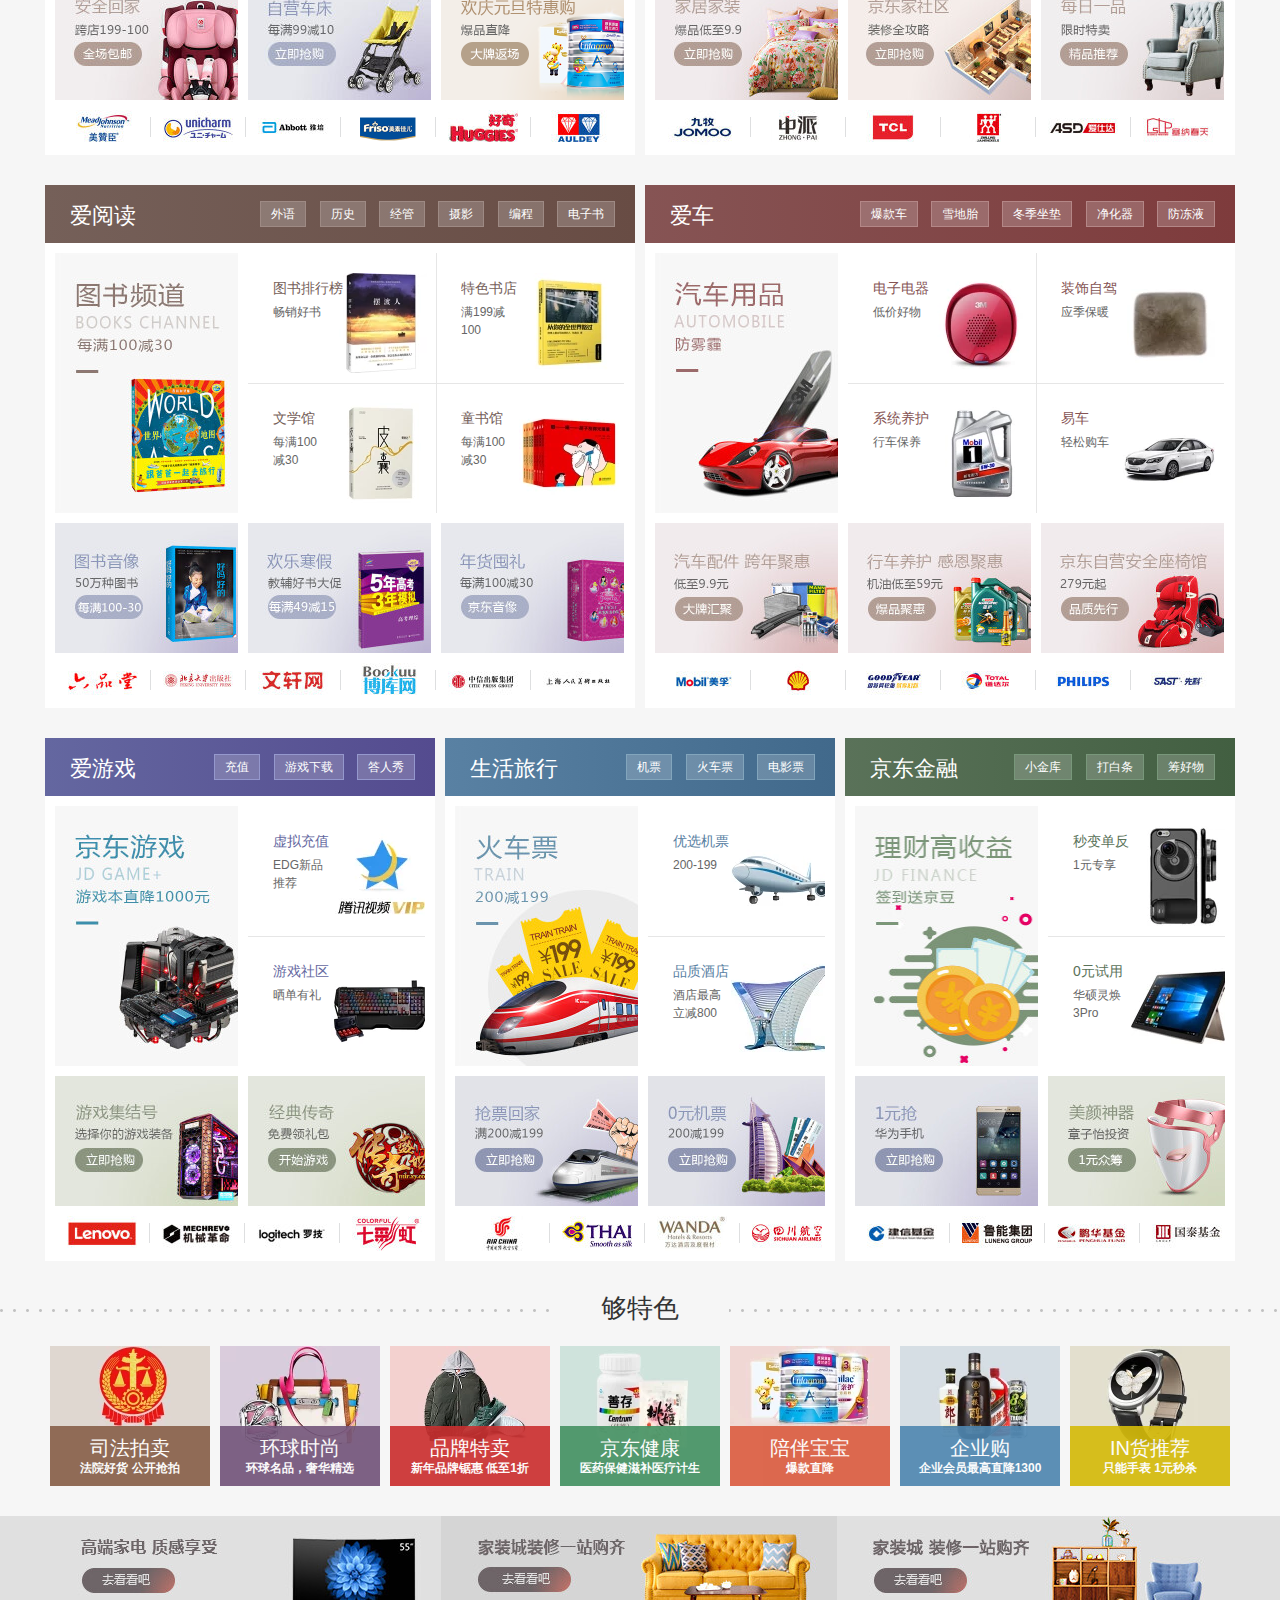
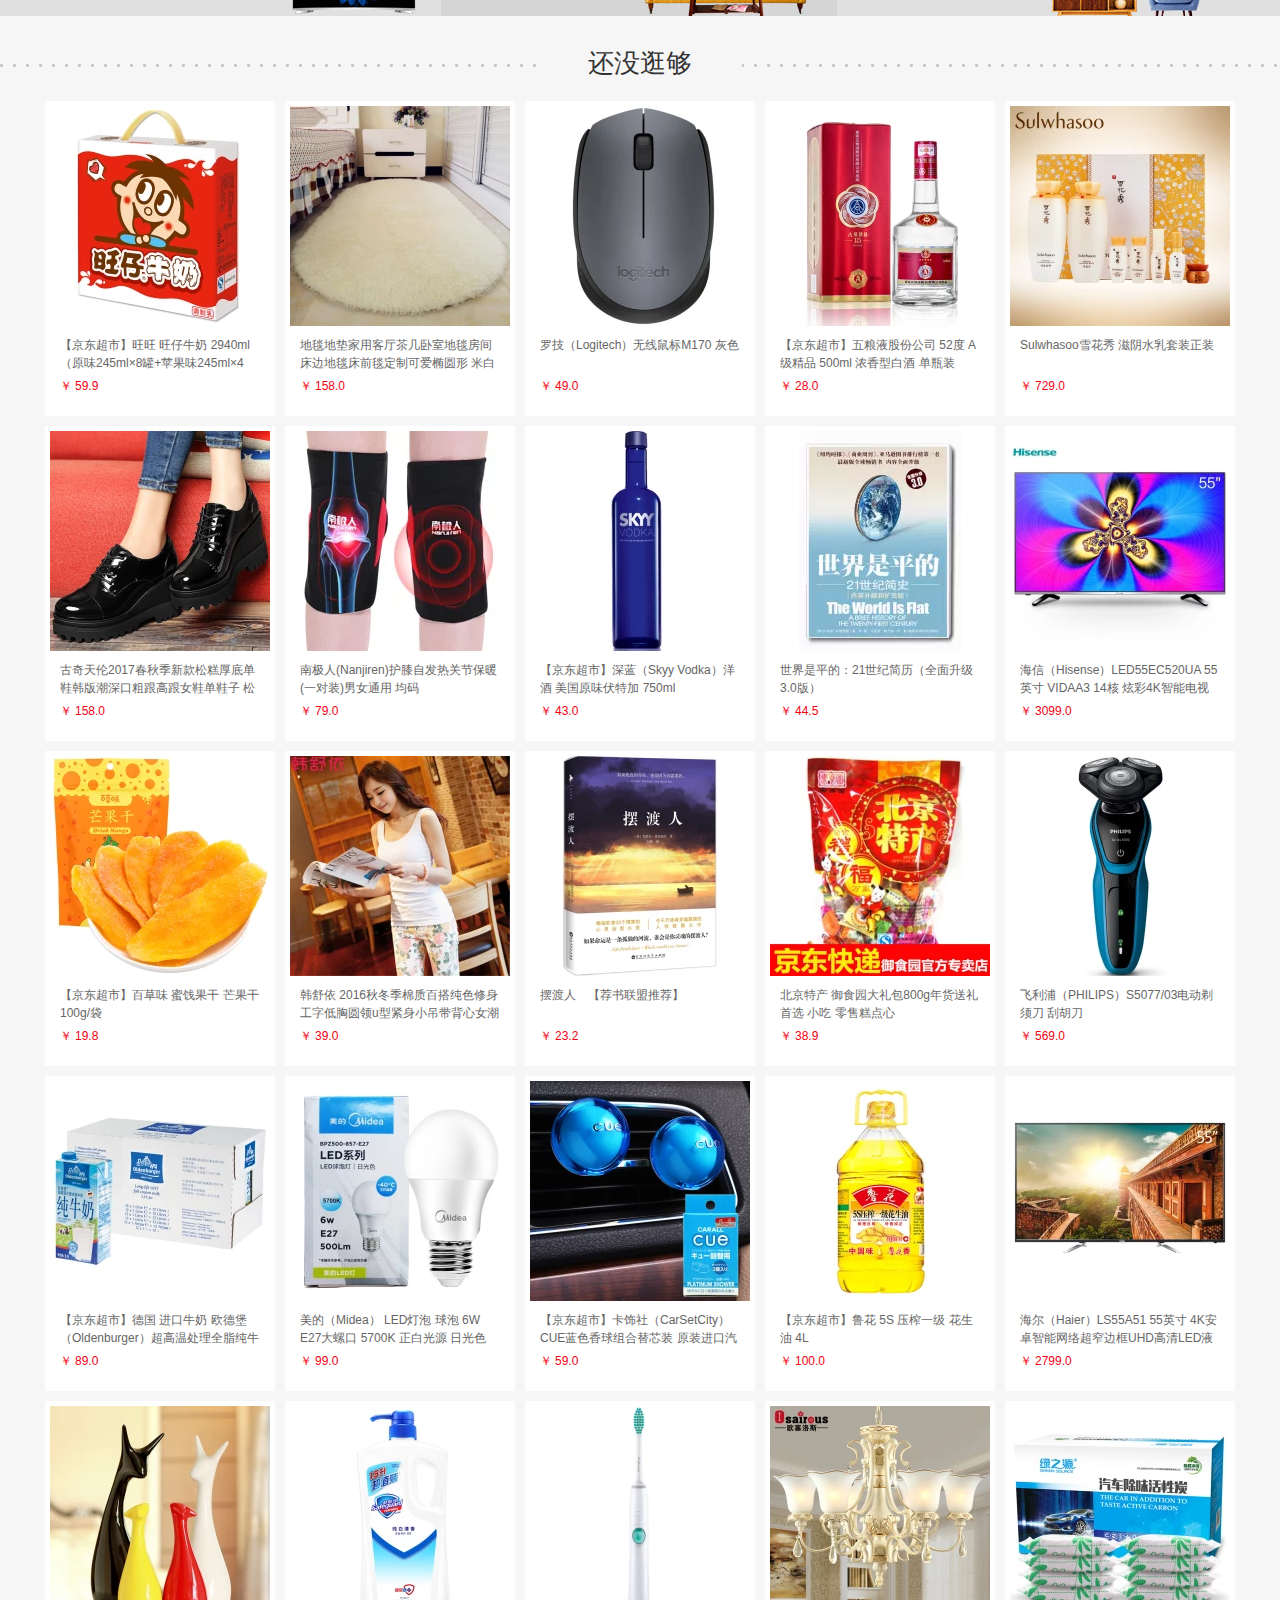
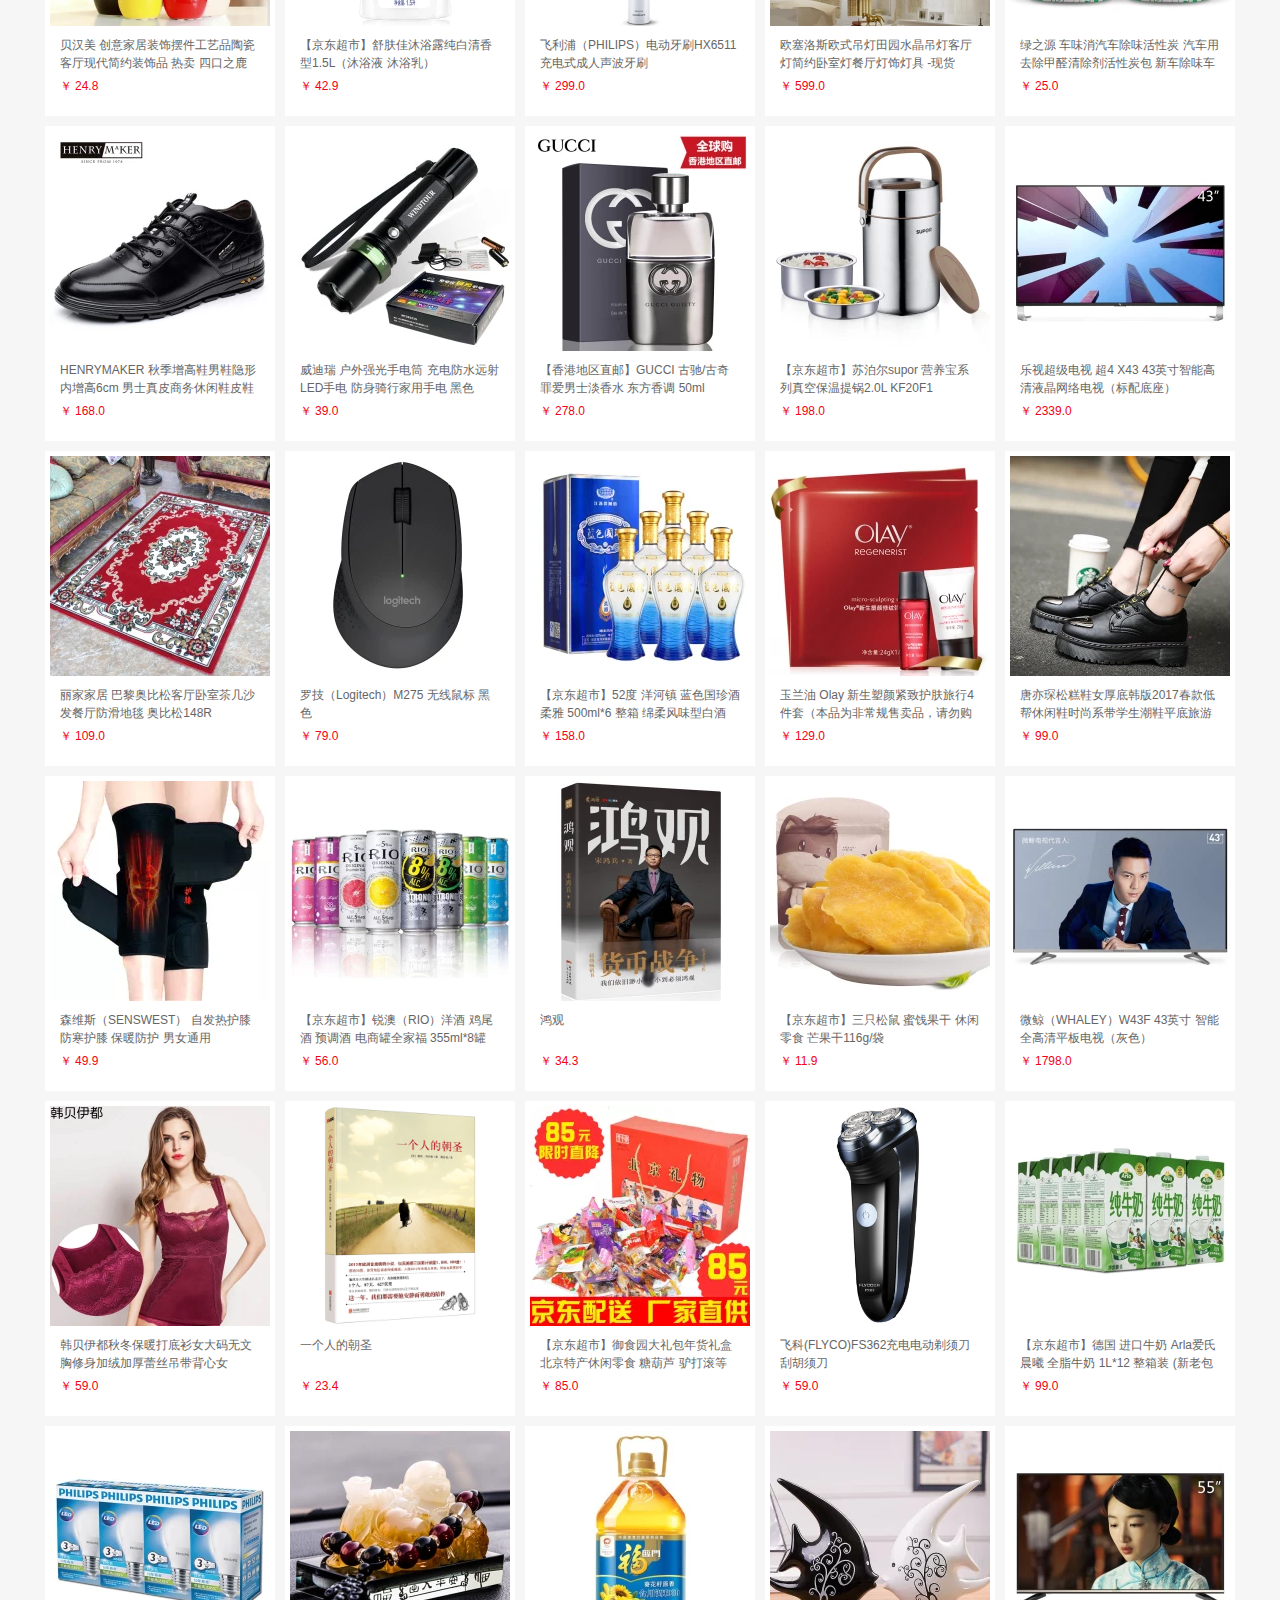
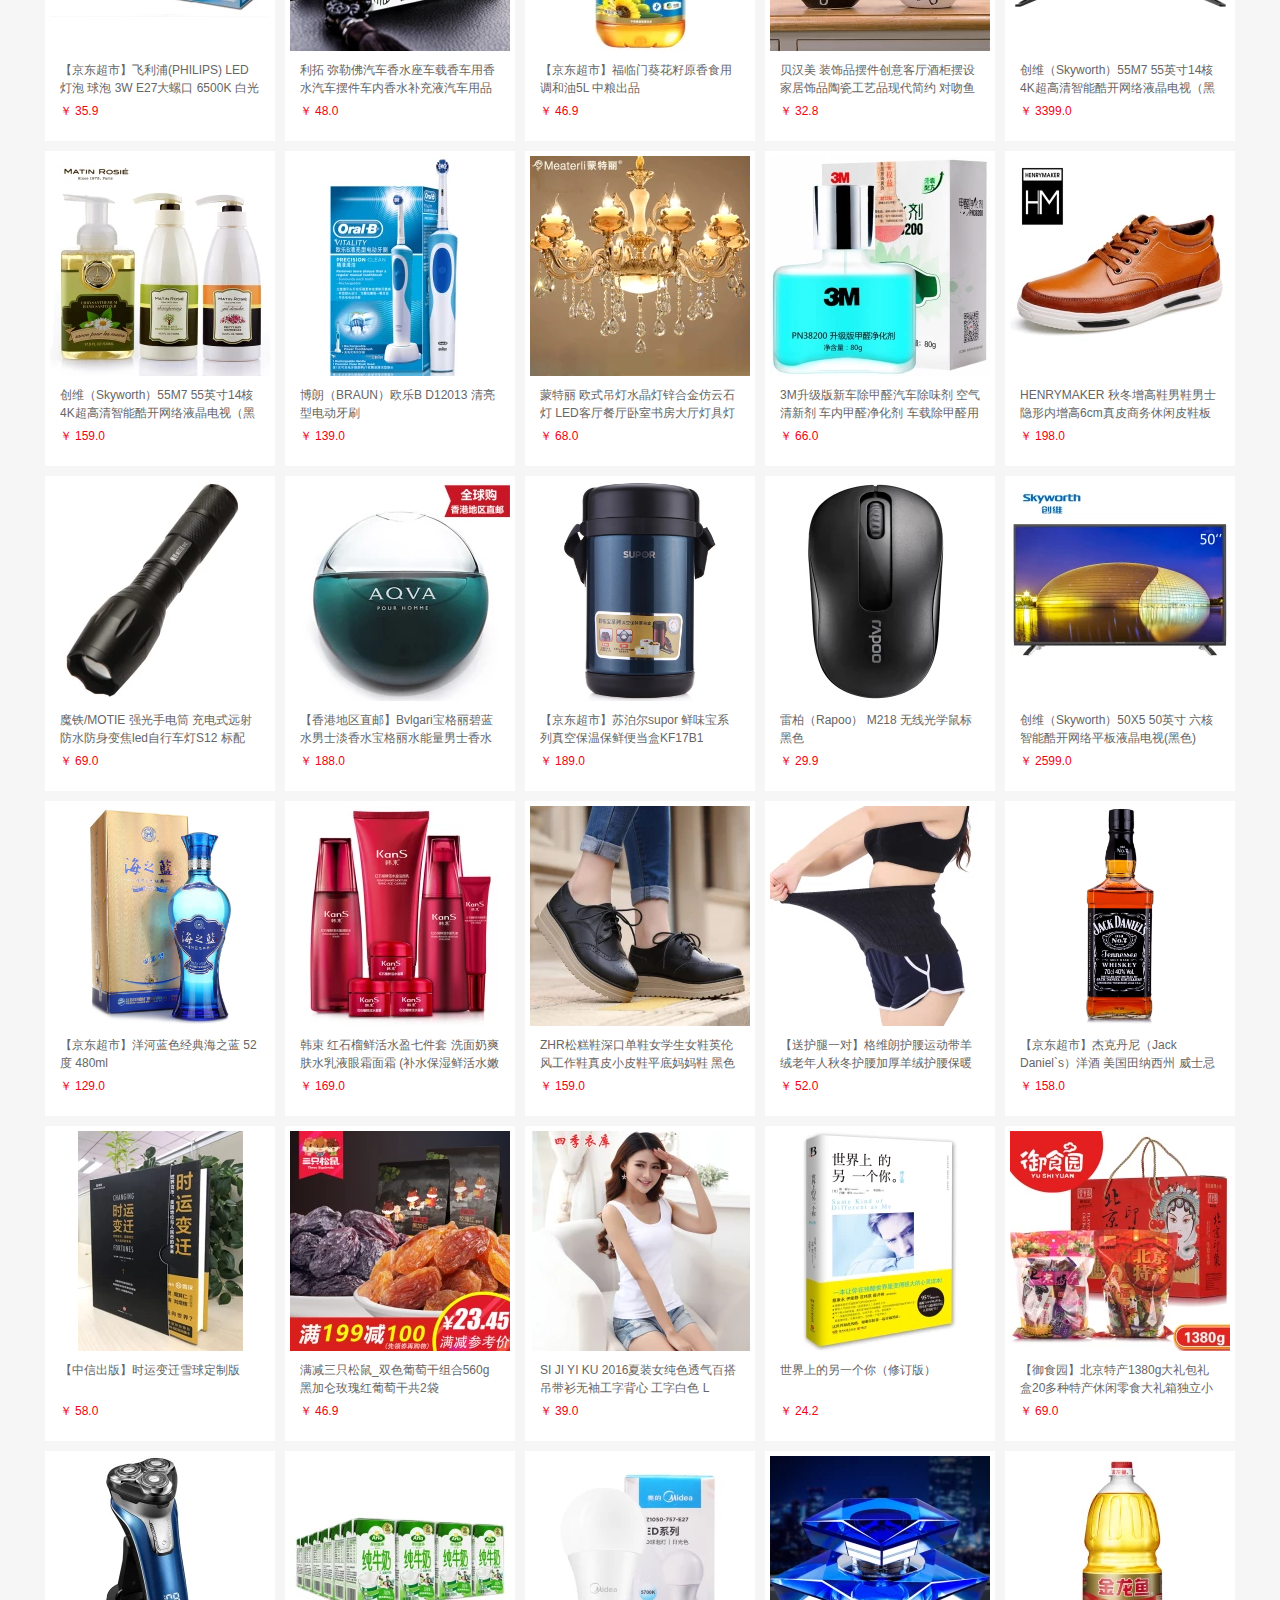
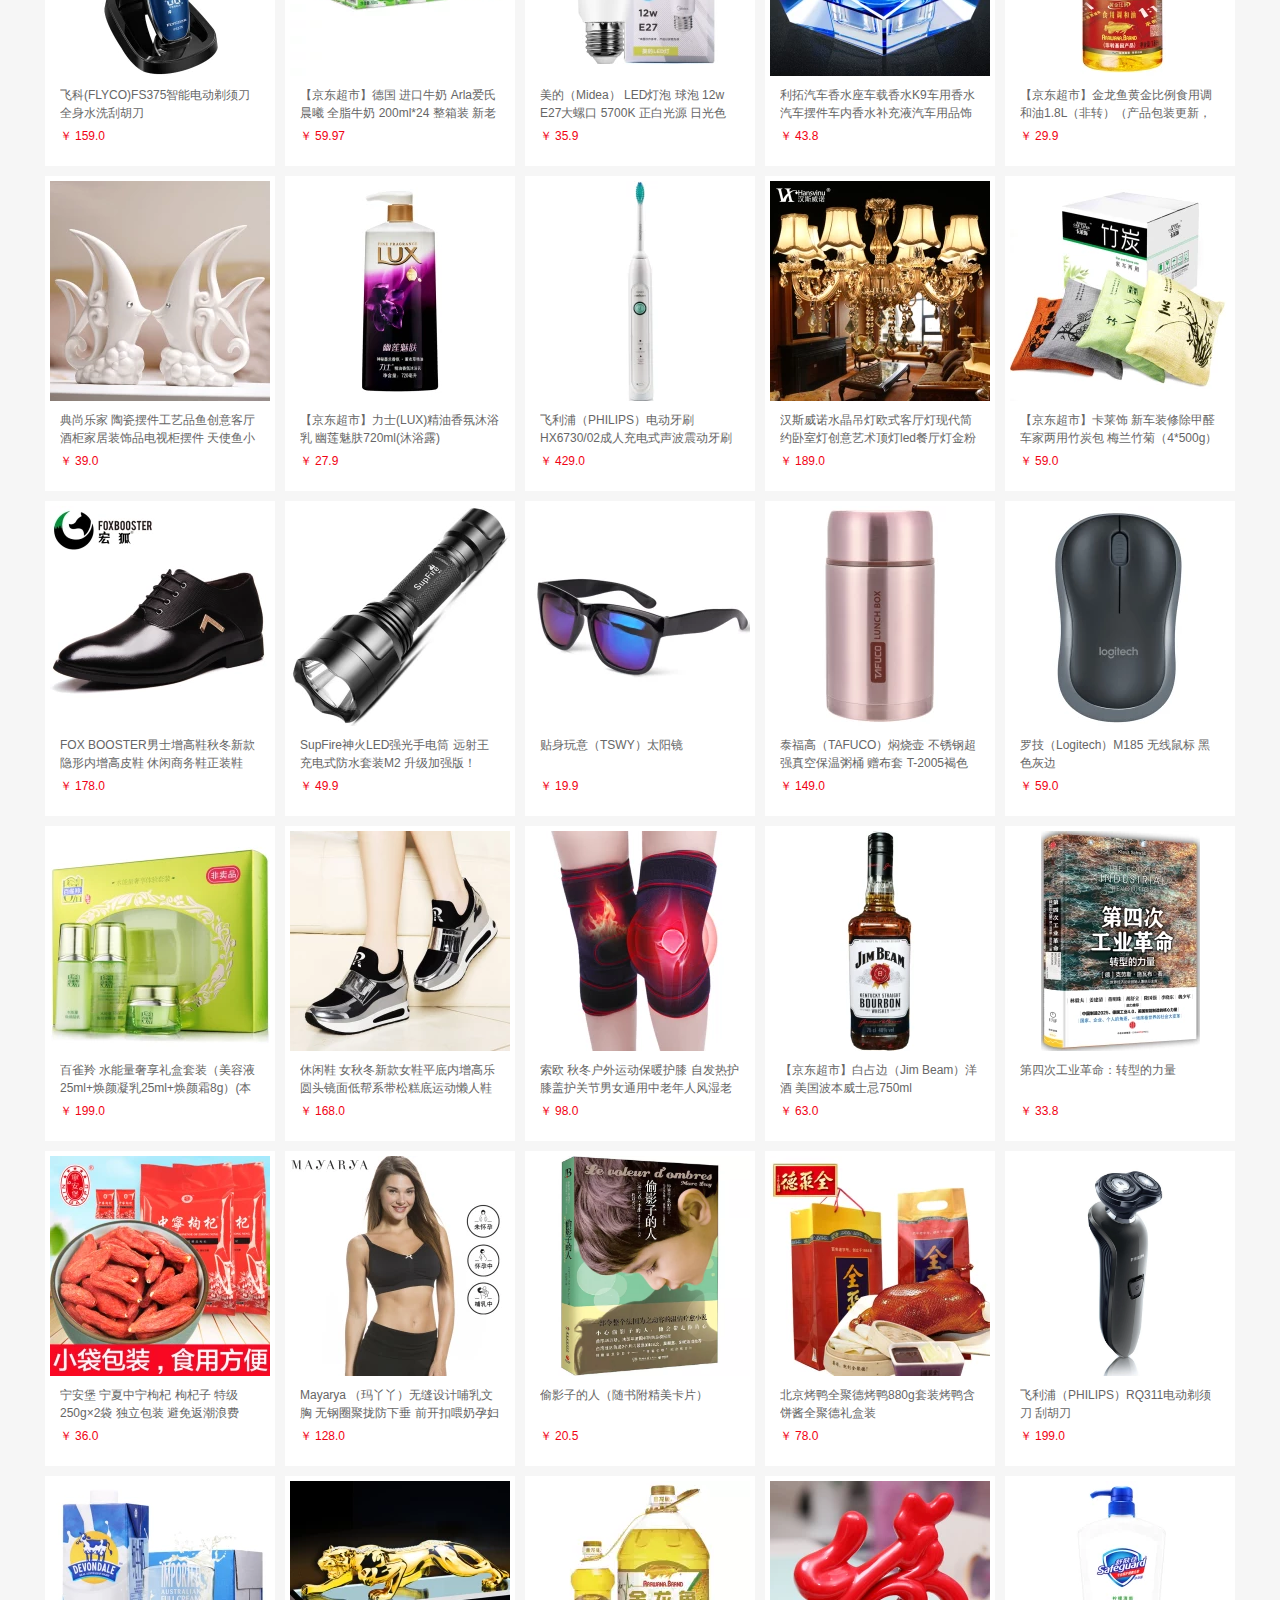
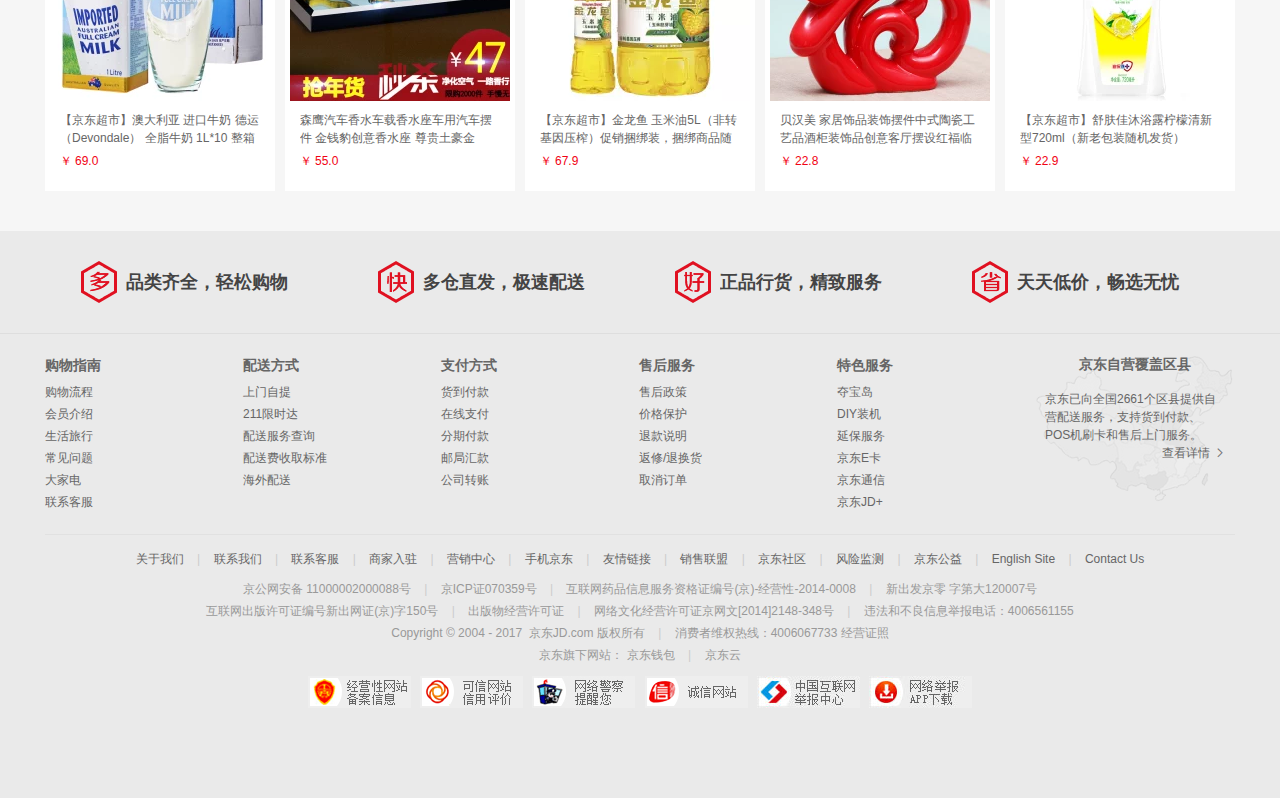
==== commit 95520bd5: "登陆注册" ====
--- a/JD/index.html
+++ b/JD/index.html
@@ -36,9 +36,9 @@
             </div>
             <ul class="sm-right">
                 <li id="sm-login">
-                    <a href="javascript:void (0)">你好，请登录</a>
+                    <a href="html/login.html">你好，请登录</a>
                     &nbsp;&nbsp;
-                    <a href="javascript:void (0)" style="color: #f10215;">免费注册</a>
+                    <a href="html/register.html" style="color: #f10215;">免费注册</a>
                 </li>
                 <li class="spacer"></li>
                 <li>
